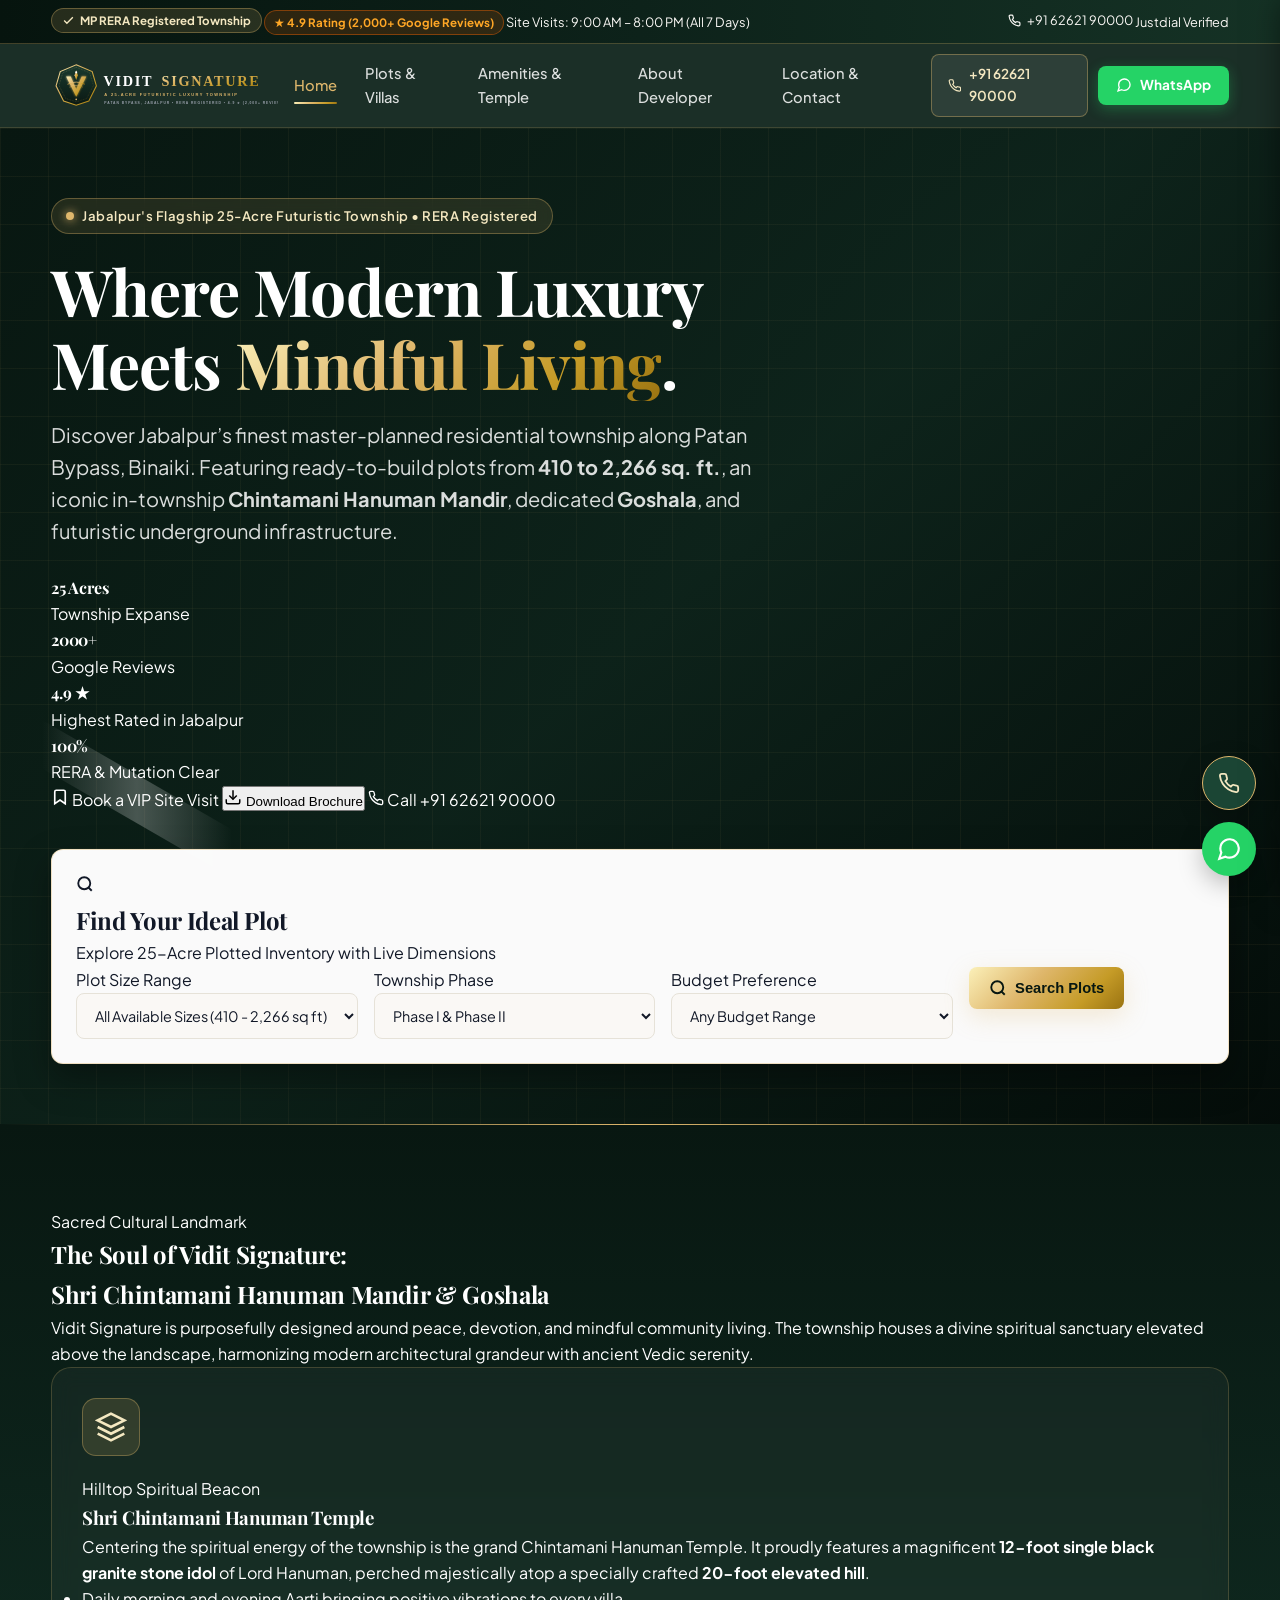
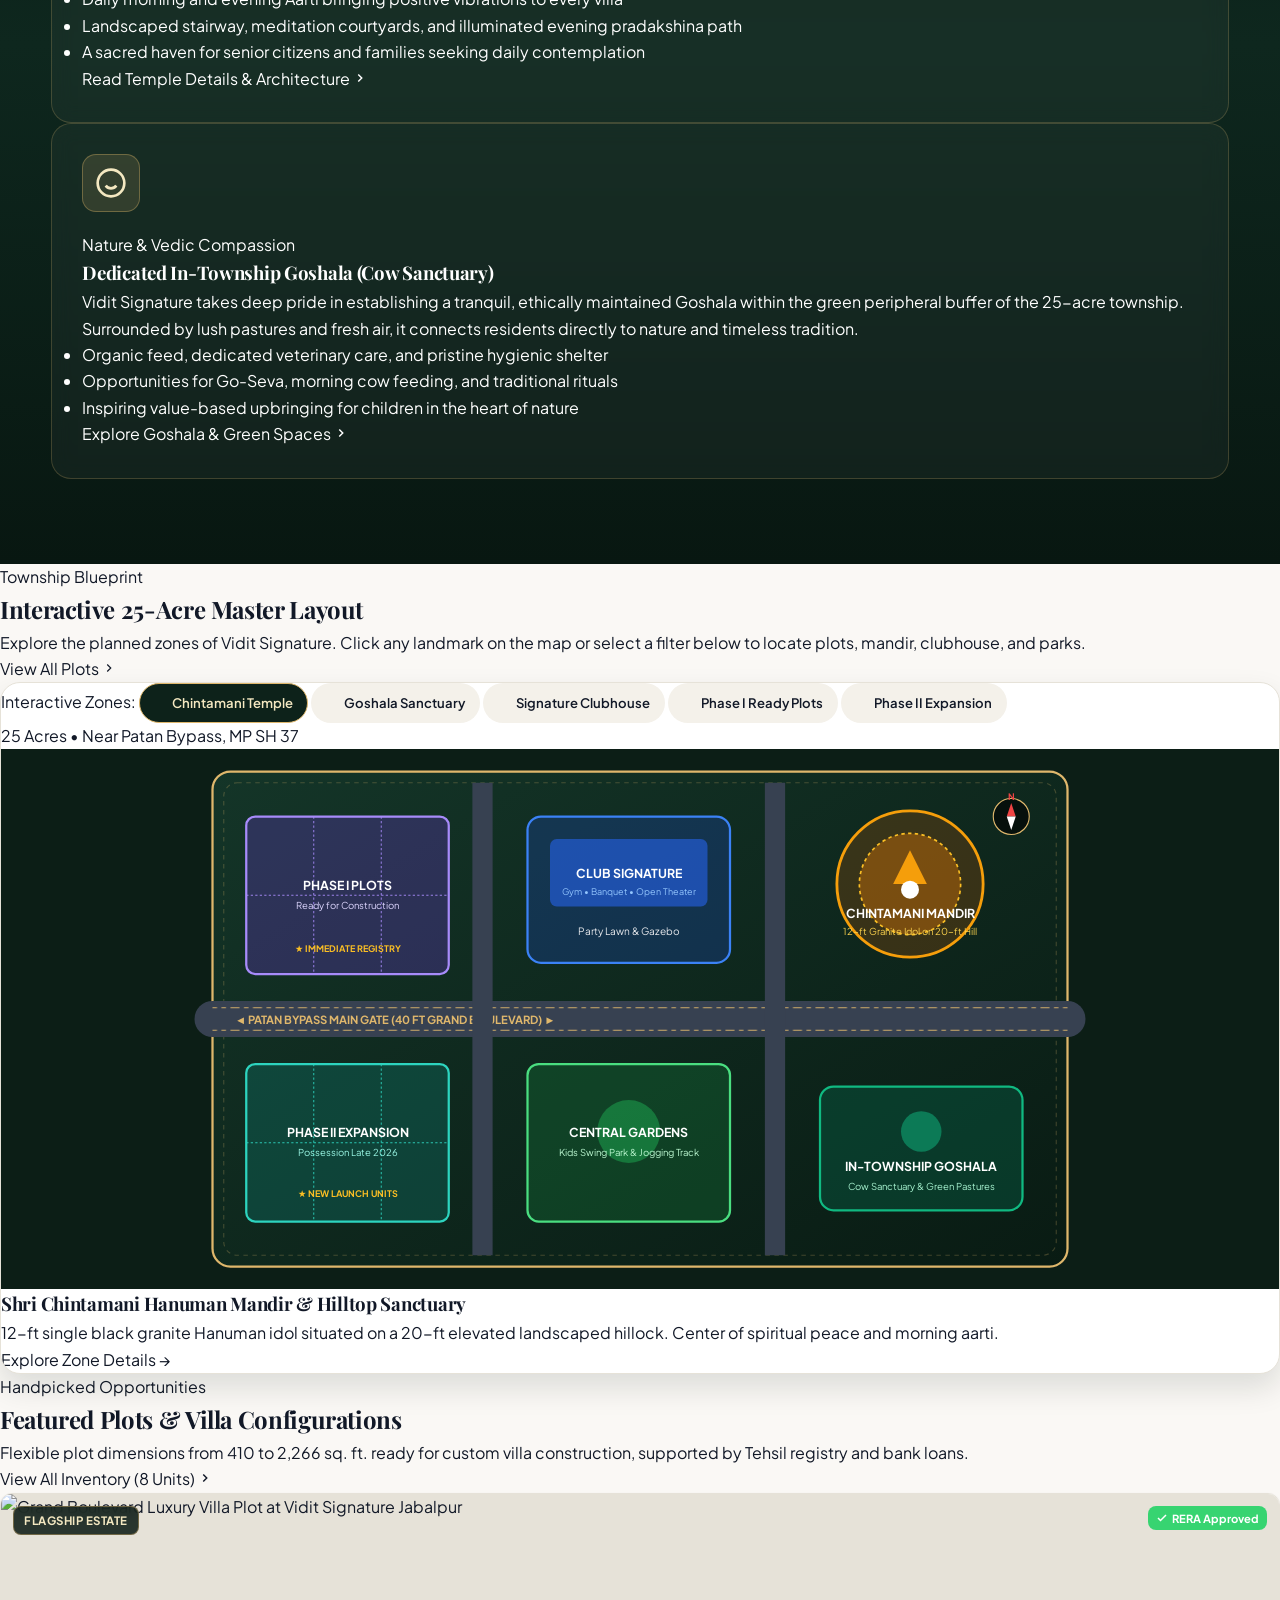
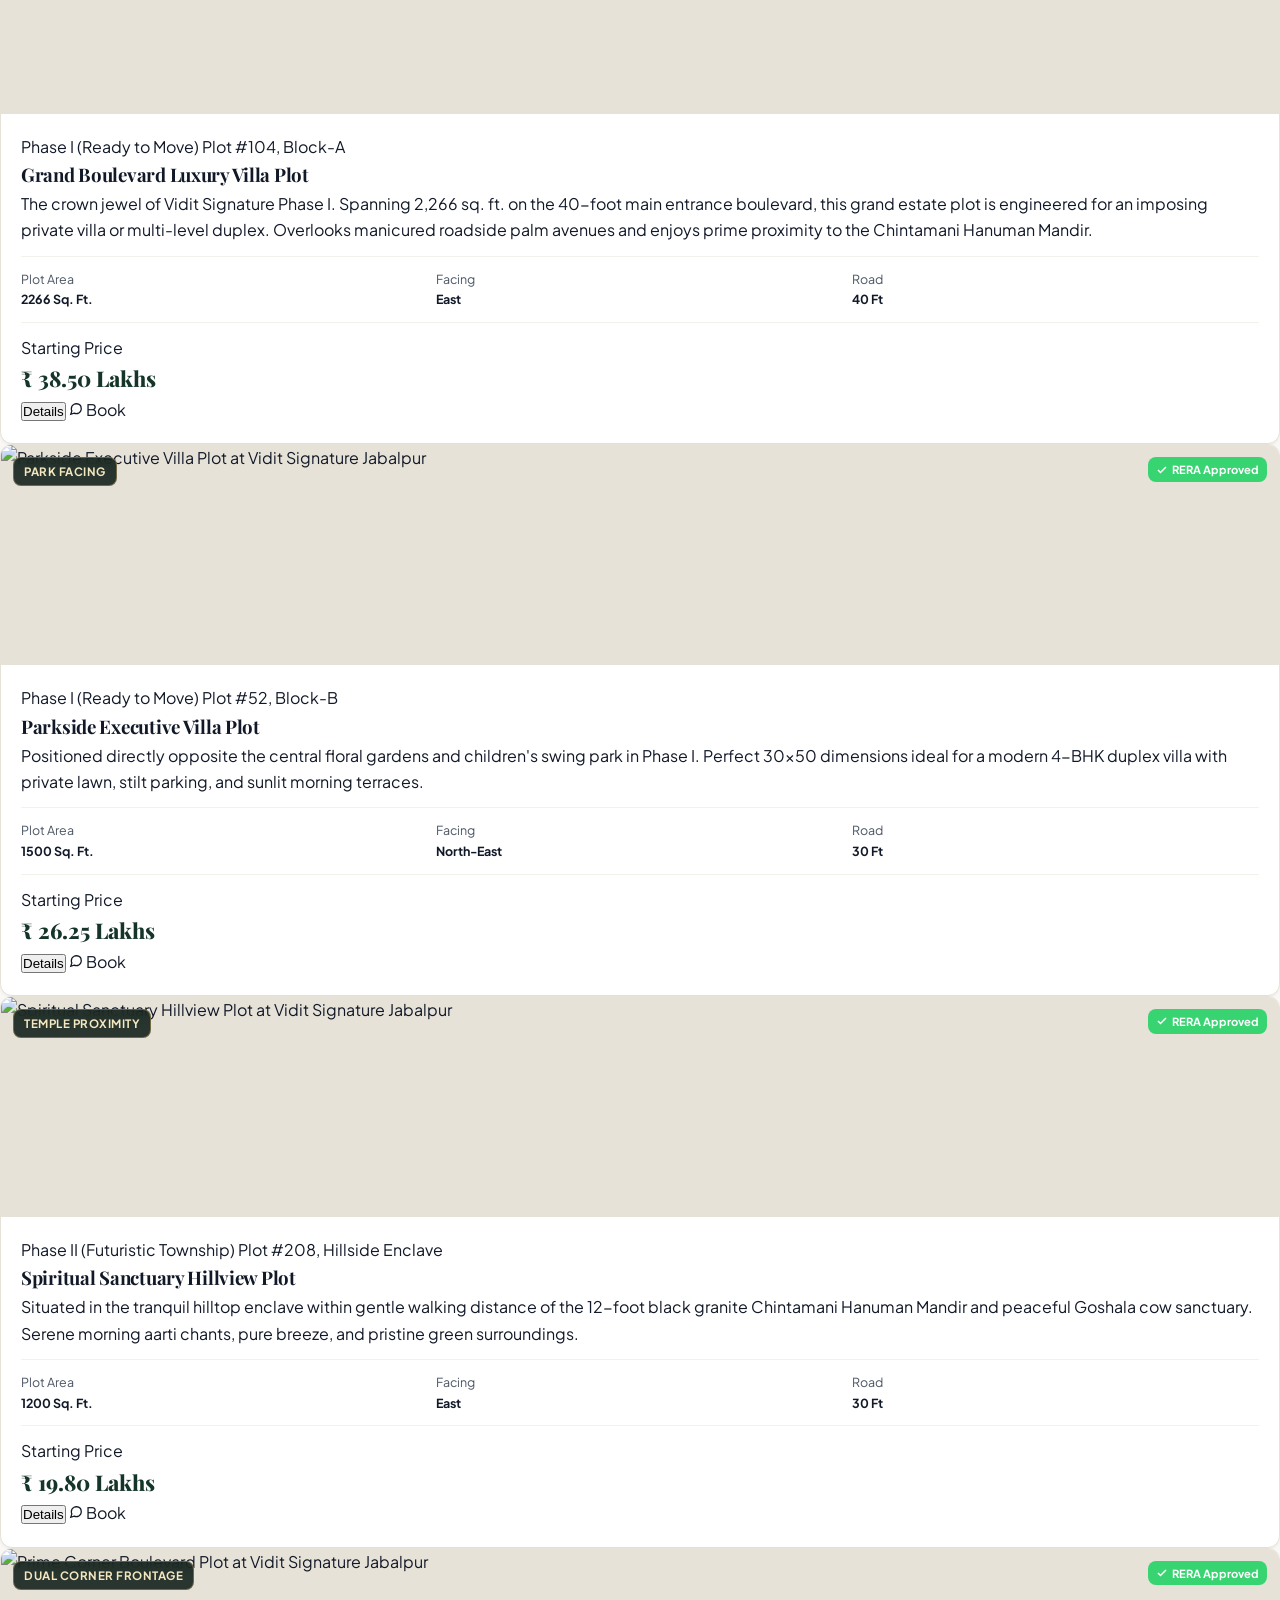
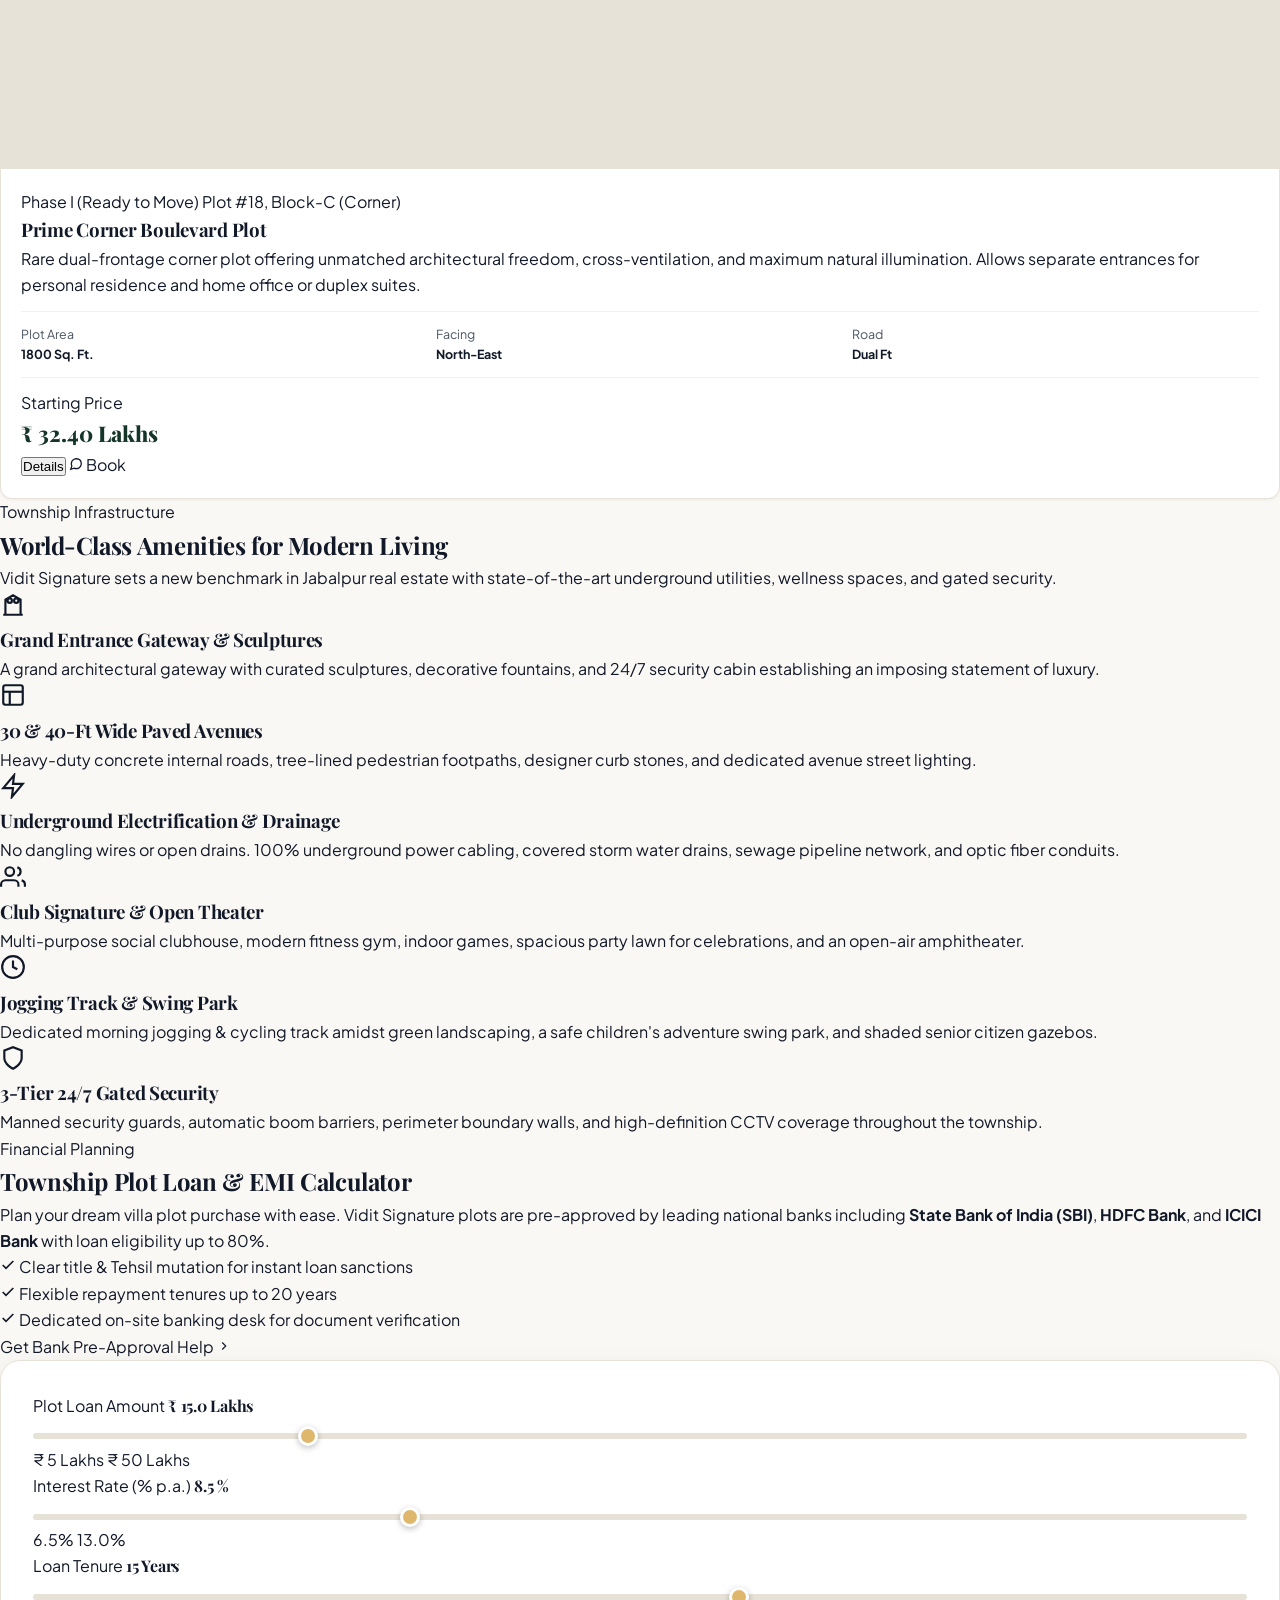
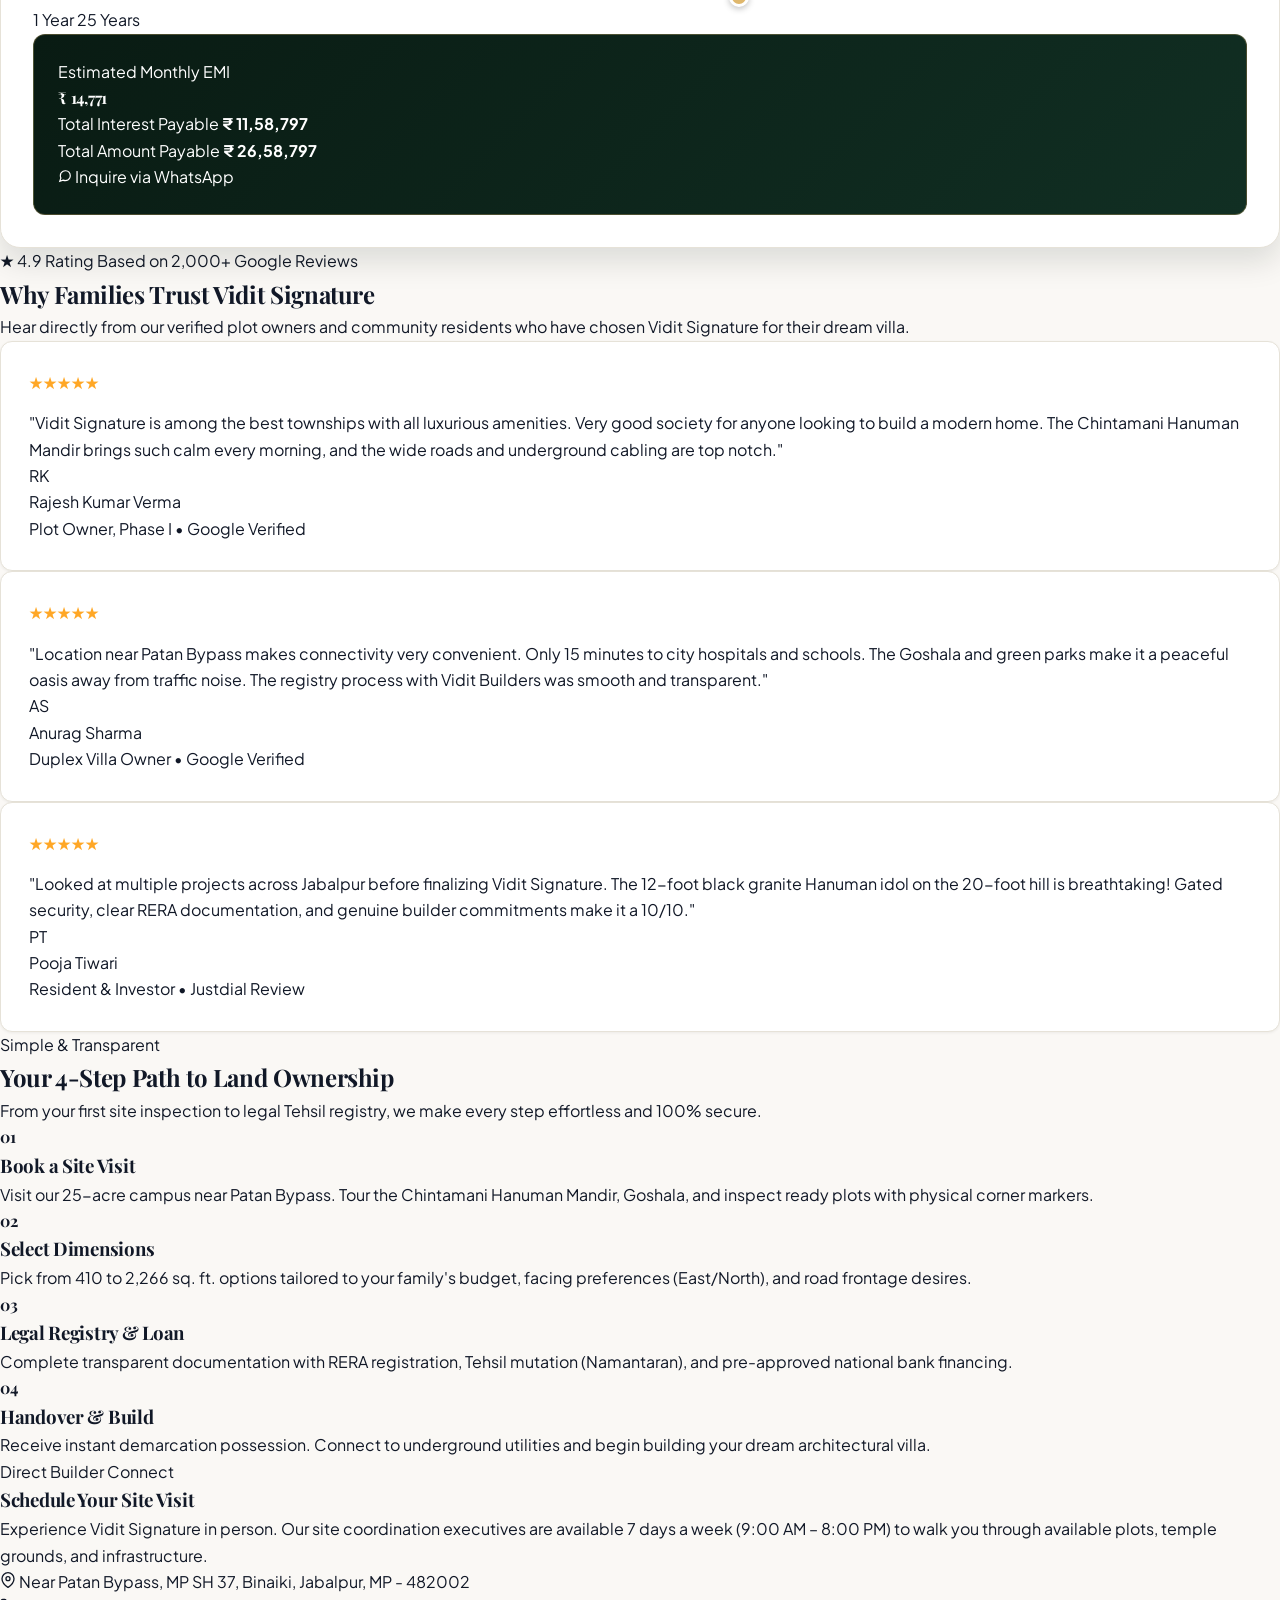
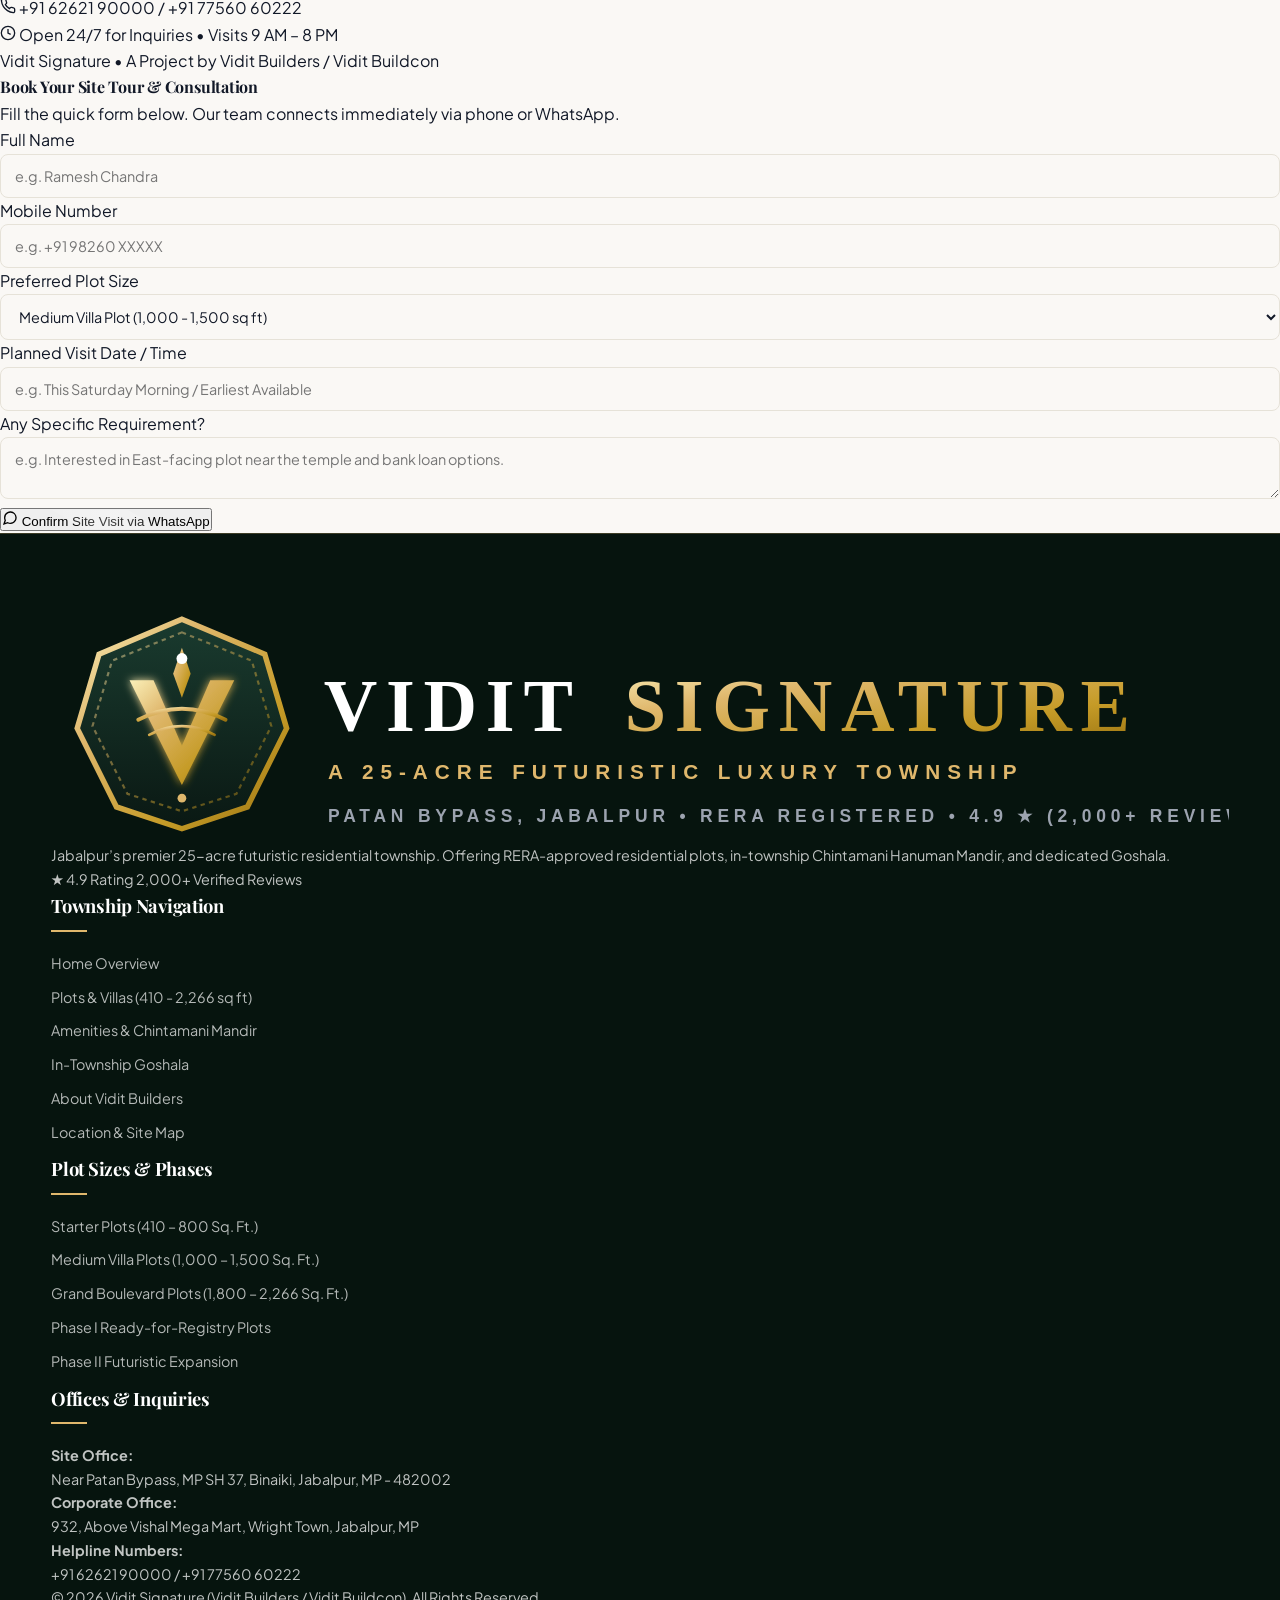
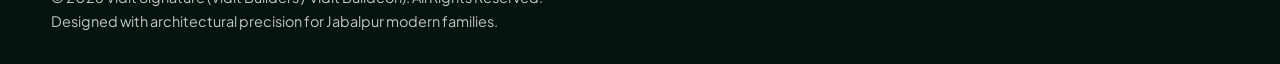
==== index.html @ 10d62411 "Initial commit: Vidit Signature 25-Acre Luxury Township website" ====
<!DOCTYPE html>
<html lang="en">
<head>
    <meta charset="UTF-8">
    <meta name="viewport" content="width=device-width, initial-scale=1.0">
    <title>Vidit Signature | 25-Acre Luxury Futuristic Township | Jabalpur</title>
    <meta name="description" content="Vidit Signature by Vidit Builders — Jabalpur's premier 25-acre futuristic residential township near Patan Bypass, Binaiki. Residential plots from 410 to 2,266 sq ft, Chintamani Hanuman Mandir, Goshala, and luxury clubhouse.">
    <meta name="keywords" content="Vidit Signature Jabalpur, Vidit Builders, Patan Bypass plots Jabalpur, Binaiki township, residential plots Jabalpur, luxury township Jabalpur, Chintamani Hanuman temple Jabalpur, RERA approved plots Jabalpur">
    
    <!-- OpenGraph / Social Meta -->
    <meta property="og:title" content="Vidit Signature | 25-Acre Luxury Township in Jabalpur">
    <meta property="og:description" content="Where Modern Luxury Meets Mindful Living. Residential plots from 410 to 2,266 sq. ft. near Patan Bypass. 4.9★ Google Rating.">
    <meta property="og:type" content="website">
    <meta property="og:image" content="assets/logo.svg">
    
    <!-- Favicon -->
    <link rel="icon" type="image/svg+xml" href="assets/favicon.svg">

    <!-- Schema.org JSON-LD -->
    <script type="application/ld+json">
    {
      "@context": "https://schema.org",
      "@type": ["RealEstateAgent", "LocalBusiness"],
      "name": "Vidit Signature",
      "image": "assets/logo.svg",
      "telephone": ["+916262190000", "+917756060222"],
      "url": "https://viditbuilders.com",
      "address": {
        "@type": "PostalAddress",
        "streetAddress": "Near Patan Bypass, MP SH 37, Binaiki",
        "addressLocality": "Jabalpur",
        "postalCode": "482002",
        "addressRegion": "Madhya Pradesh",
        "addressCountry": "IN"
      },
      "openingHoursSpecification": {
        "@type": "OpeningHoursSpecification",
        "dayOfWeek": ["Monday", "Tuesday", "Wednesday", "Thursday", "Friday", "Saturday", "Sunday"],
        "opens": "09:00",
        "closes": "20:00"
      },
      "aggregateRating": {
        "@type": "AggregateRating",
        "ratingValue": "4.9",
        "reviewCount": "2000"
      },
      "sameAs": [
        "https://www.justdial.com/Jabalpur/Vidit-Signature-Binaiki/9999PX761-X761-230129063500-M1N6_BZDET"
      ]
    }
    </script>

    <!-- Google Fonts -->
    <link rel="preconnect" href="https://fonts.googleapis.com">
    <link rel="preconnect" href="https://fonts.gstatic.com" crossorigin>
    <link href="https://fonts.googleapis.com/css2?family=Playfair+Display:ital,wght@0,500;0,600;0,700;0,800;1,600&family=Plus+Jakarta+Sans:wght@300;400;500;600;700;800&display=swap" rel="stylesheet">

    <!-- Tailwind CSS CDN -->
    <script src="https://cdn.tailwindcss.com"></script>
    <script>
      tailwind.config = {
        theme: {
          extend: {
            colors: {
              emerald: { DEFAULT: '#143528', dark: '#081711', surface: '#1B4534', light: '#2A634D' },
              brass: { DEFAULT: '#DFB76C', light: '#F4E8C1', dark: '#A9801A' },
              navy: { DEFAULT: '#071520', surface: '#0E2233' },
              whatsapp: '#25D366'
            },
            fontFamily: {
              display: ['"Playfair Display"', 'Georgia', 'serif'],
              body: ['"Plus Jakarta Sans"', 'sans-serif'],
            }
          }
        }
      }
    </script>

    <!-- Custom Master CSS -->
    <link rel="stylesheet" href="css/vidit-style.css">
</head>
<body>

    <!-- === TOP ANNOUNCEMENT & CONTACT BAR === -->
    <aside class="top-contact-bar" aria-label="Quick contact and certifications">
        <div class="container-inner">
            <div class="flex items-center gap-3 flex-wrap">
                <span class="badge-rera">
                    <svg width="13" height="13" viewBox="0 0 24 24" fill="none" stroke="currentColor" stroke-width="2.5"><polyline points="20 6 9 17 4 12"></polyline></svg>
                    MP RERA Registered Township
                </span>
                <span class="badge-rating">
                    ★ 4.9 Rating (2,000+ Google Reviews)
                </span>
                <span class="hidden md:inline-block text-xs text-white/70">
                    Site Visits: 9:00 AM – 8:00 PM (All 7 Days)
                </span>
            </div>

            <div class="flex items-center gap-4 text-xs">
                <a href="tel:+916262190000" class="hover:text-brass-light transition font-semibold">
                    <svg width="13" height="13" viewBox="0 0 24 24" fill="none" stroke="currentColor" stroke-width="2.2"><path d="M22 16.92v3a2 2 0 0 1-2.18 2 19.79 19.79 0 0 1-8.63-3.07 19.5 19.5 0 0 1-6-6 19.79 19.79 0 0 1-3.07-8.67A2 2 0 0 1 4.11 2h3a2 2 0 0 1 2 1.72 12.84 12.84 0 0 0 .7 2.81 2 2 0 0 1-.45 2.11L8.09 9.91a16 16 0 0 0 6 6l1.27-1.27a2 2 0 0 1 2.11-.45 12.84 12.84 0 0 0 2.81.7A2 2 0 0 1 22 16.92z"></path></svg>
                    <span>+91 62621 90000</span>
                </a>
                <a href="https://www.justdial.com/Jabalpur/Vidit-Signature-Binaiki/9999PX761-X761-230129063500-M1N6_BZDET" target="_blank" rel="noopener noreferrer" class="hidden sm:inline-flex items-center gap-1.5 px-2 py-0.5 rounded bg-orange-600/30 text-orange-300 font-bold border border-orange-500/30">
                    <span>Justdial Verified</span>
                </a>
            </div>
        </div>
    </aside>

    <!-- === MAIN SITE HEADER === -->
    <header class="site-header">
        <div class="header-inner">
            <!-- Brand Logo -->
            <a href="index.html" class="site-logo" aria-label="Vidit Signature Homepage">
                <img src="assets/logo.svg" alt="Vidit Signature 25-Acre Luxury Township Jabalpur" class="logo-img">
            </a>

            <!-- Desktop Navigation -->
            <nav class="main-nav" aria-label="Main Navigation">
                <a href="index.html" class="nav-link active">Home</a>
                <a href="plots.html" class="nav-link">Plots &amp; Villas</a>
                <a href="amenities.html" class="nav-link">Amenities &amp; Temple</a>
                <a href="about.html" class="nav-link">About Developer</a>
                <a href="contact.html" class="nav-link">Location &amp; Contact</a>
            </nav>

            <!-- Header Action Buttons -->
            <div class="header-actions">
                <a href="tel:+916262190000" class="btn-header-call">
                    <svg width="15" height="15" viewBox="0 0 24 24" fill="none" stroke="currentColor" stroke-width="2"><path d="M22 16.92v3a2 2 0 0 1-2.18 2 19.79 19.79 0 0 1-8.63-3.07 19.5 19.5 0 0 1-6-6 19.79 19.79 0 0 1-3.07-8.67A2 2 0 0 1 4.11 2h3a2 2 0 0 1 2 1.72 12.84 12.84 0 0 0 .7 2.81 2 2 0 0 1-.45 2.11L8.09 9.91a16 16 0 0 0 6 6l1.27-1.27a2 2 0 0 1 2.11-.45 12.84 12.84 0 0 0 2.81.7A2 2 0 0 1 22 16.92z"></path></svg>
                    <span>+91 62621 90000</span>
                </a>
                <a href="https://wa.me/916262190000?text=Hello%20Vidit%20Signature%20Team,%20I%20would%20like%20to%20schedule%20a%20site%20visit%20and%20get%20plot%20details." target="_blank" rel="noopener noreferrer" class="btn-header-wa">
                    <svg width="16" height="16" viewBox="0 0 24 24" fill="none" stroke="currentColor" stroke-width="2"><path d="M21 11.5a8.38 8.38 0 0 1-.9 3.8 8.5 8.5 0 0 1-7.6 4.7 8.38 8.38 0 0 1-3.8-.9L3 21l1.9-5.7a8.38 8.38 0 0 1-.9-3.8 8.5 8.5 0 0 1 4.7-7.6 8.38 8.38 0 0 1 3.8-.9h.5a8.48 8.48 0 0 1 8 8v.5z"></path></svg>
                    <span>WhatsApp</span>
                </a>
                
                <!-- Mobile Menu Button -->
                <button class="mobile-menu-btn" id="mobile-menu-btn" aria-label="Open mobile navigation menu">
                    <svg width="24" height="24" viewBox="0 0 24 24" fill="none" stroke="currentColor" stroke-width="2.2" stroke-linecap="round"><line x1="4" y1="6" x2="20" y2="6"></line><line x1="4" y1="12" x2="20" y2="12"></line><line x1="4" y1="18" x2="20" y2="18"></line></svg>
                </button>
            </div>
        </div>
    </header>

    <!-- === MOBILE NAVIGATION DRAWER & BACKDROP === -->
    <div class="drawer-backdrop" id="drawer-backdrop"></div>
    <div class="mobile-drawer" id="mobile-drawer" aria-hidden="true">
        <div class="drawer-header">
            <img src="assets/logo.svg" alt="Vidit Signature" class="h-10 w-auto">
            <button class="drawer-close" id="drawer-close" aria-label="Close menu">
                <svg width="24" height="24" viewBox="0 0 24 24" fill="none" stroke="currentColor" stroke-width="2.2"><line x1="18" y1="6" x2="6" y2="18"></line><line x1="6" y1="6" x2="18" y2="18"></line></svg>
            </button>
        </div>

        <nav class="drawer-nav">
            <a href="index.html" class="drawer-link active">
                <span>Home</span>
                <svg width="16" height="16" viewBox="0 0 24 24" fill="none" stroke="currentColor" stroke-width="2"><polyline points="9 18 15 12 9 6"></polyline></svg>
            </a>
            <a href="plots.html" class="drawer-link">
                <span>Plots &amp; Villas (410 - 2,266 sq ft)</span>
                <svg width="16" height="16" viewBox="0 0 24 24" fill="none" stroke="currentColor" stroke-width="2"><polyline points="9 18 15 12 9 6"></polyline></svg>
            </a>
            <a href="amenities.html" class="drawer-link">
                <span>Amenities &amp; Temple</span>
                <svg width="16" height="16" viewBox="0 0 24 24" fill="none" stroke="currentColor" stroke-width="2"><polyline points="9 18 15 12 9 6"></polyline></svg>
            </a>
            <a href="about.html" class="drawer-link">
                <span>About Vidit Builders</span>
                <svg width="16" height="16" viewBox="0 0 24 24" fill="none" stroke="currentColor" stroke-width="2"><polyline points="9 18 15 12 9 6"></polyline></svg>
            </a>
            <a href="contact.html" class="drawer-link">
                <span>Location &amp; Site Visits</span>
                <svg width="16" height="16" viewBox="0 0 24 24" fill="none" stroke="currentColor" stroke-width="2"><polyline points="9 18 15 12 9 6"></polyline></svg>
            </a>
        </nav>

        <div class="drawer-footer">
            <div class="text-xs text-white/70 mb-3">
                <p class="font-bold text-white mb-0.5">Vidit Signature Site Office</p>
                <p>Near Patan Bypass, MP SH 37, Binaiki, Jabalpur - 482002</p>
            </div>
            <div class="grid grid-cols-2 gap-2 mb-3">
                <a href="tel:+916262190000" class="flex items-center justify-center gap-1.5 py-2.5 bg-white/10 text-brass-light border border-brass/40 rounded-lg text-xs font-bold">
                    <svg width="14" height="14" viewBox="0 0 24 24" fill="none" stroke="currentColor" stroke-width="2"><path d="M22 16.92v3a2 2 0 0 1-2.18 2 19.79 19.79 0 0 1-8.63-3.07 19.5 19.5 0 0 1-6-6 19.79 19.79 0 0 1-3.07-8.67A2 2 0 0 1 4.11 2h3a2 2 0 0 1 2 1.72 12.84 12.84 0 0 0 .7 2.81 2 2 0 0 1-.45 2.11L8.09 9.91a16 16 0 0 0 6 6l1.27-1.27a2 2 0 0 1 2.11-.45 12.84 12.84 0 0 0 2.81.7A2 2 0 0 1 22 16.92z"></path></svg>
                    Call Now
                </a>
                <a href="https://wa.me/916262190000" target="_blank" rel="noopener noreferrer" class="flex items-center justify-center gap-1.5 py-2.5 bg-whatsapp text-white rounded-lg text-xs font-bold shadow-md">
                    <svg width="14" height="14" viewBox="0 0 24 24" fill="none" stroke="currentColor" stroke-width="2"><path d="M21 11.5a8.38 8.38 0 0 1-.9 3.8 8.5 8.5 0 0 1-7.6 4.7 8.38 8.38 0 0 1-3.8-.9L3 21l1.9-5.7a8.38 8.38 0 0 1-.9-3.8 8.5 8.5 0 0 1 4.7-7.6 8.38 8.38 0 0 1 3.8-.9h.5a8.48 8.48 0 0 1 8 8v.5z"></path></svg>
                    WhatsApp
                </a>
            </div>
            <a href="https://www.justdial.com/Jabalpur/Vidit-Signature-Binaiki/9999PX761-X761-230129063500-M1N6_BZDET" target="_blank" rel="noopener noreferrer" class="block text-center py-2 bg-[#FF6600] text-white rounded text-xs font-bold">
                View Justdial Verified Profile (4.9 ★)
            </a>
        </div>
    </div>

    <!-- === HERO SECTION === -->
    <section class="hero-wrapper">
        <div class="hero-bg-overlay"></div>
        <div class="hero-grid-pattern"></div>
        
        <div class="hero-content">
            <div class="max-w-4xl">
                <!-- Trust Pill Badge -->
                <div class="badge-trust">
                    <span class="dot"></span>
                    <span>Jabalpur's Flagship 25-Acre Futuristic Township • RERA Registered</span>
                </div>

                <!-- Main Headline -->
                <h1 class="hero-title">
                    Where Modern Luxury<br>
                    Meets <span class="highlight">Mindful Living</span>.
                </h1>

                <!-- Sub-headline -->
                <p class="hero-subtitle">
                    Discover Jabalpur’s finest master-planned residential township along Patan Bypass, Binaiki. Featuring ready-to-build plots from <strong>410 to 2,266 sq. ft.</strong>, an iconic in-township <strong>Chintamani Hanuman Mandir</strong>, dedicated <strong>Goshala</strong>, and futuristic underground infrastructure.
                </p>

                <!-- Quick Stats Row with Animated Counters -->
                <div class="grid grid-cols-2 sm:grid-cols-4 gap-4 py-4 mb-6 border-y border-white/15 max-w-3xl">
                    <div>
                        <div class="text-2xl sm:text-3xl font-display font-bold text-brass-light stat-counter" data-target="25" data-suffix=" Acres">25 Acres</div>
                        <div class="text-xs text-white/70 uppercase tracking-wider mt-0.5">Township Expanse</div>
                    </div>
                    <div>
                        <div class="text-2xl sm:text-3xl font-display font-bold text-brass-light stat-counter" data-target="2000" data-suffix="+">2,000+</div>
                        <div class="text-xs text-white/70 uppercase tracking-wider mt-0.5">Google Reviews</div>
                    </div>
                    <div>
                        <div class="text-2xl sm:text-3xl font-display font-bold text-brass-light">4.9 ★</div>
                        <div class="text-xs text-white/70 uppercase tracking-wider mt-0.5">Highest Rated in Jabalpur</div>
                    </div>
                    <div>
                        <div class="text-2xl sm:text-3xl font-display font-bold text-brass-light">100%</div>
                        <div class="text-xs text-white/70 uppercase tracking-wider mt-0.5">RERA &amp; Mutation Clear</div>
                    </div>
                </div>

                <!-- CTA Button Row -->
                <div class="flex flex-wrap gap-4 items-center">
                    <a href="#book-site-visit" class="inline-flex items-center gap-2 px-7 py-3.5 bg-gradient-to-r from-brass via-brass-light to-brass text-emerald-dark font-bold rounded-lg shadow-lg hover:shadow-brass/40 hover:-translate-y-0.5 transition text-sm btn-shimmer">
                        <svg width="18" height="18" viewBox="0 0 24 24" fill="none" stroke="currentColor" stroke-width="2.2"><path d="M19 21l-7-5-7 5V5a2 2 0 0 1 2-2h10a2 2 0 0 1 2 2z"></path></svg>
                        Book a VIP Site Visit
                    </a>
                    <button type="button" class="btn-download-brochure inline-flex items-center gap-2 px-6 py-3.5 bg-white/10 hover:bg-white/20 text-white font-semibold rounded-lg border border-white/20 backdrop-blur-sm transition text-sm">
                        <svg width="18" height="18" viewBox="0 0 24 24" fill="none" stroke="currentColor" stroke-width="2"><path d="M21 15v4a2 2 0 0 1-2 2H5a2 2 0 0 1-2-2v-4"></path><polyline points="7 10 12 15 17 10"></polyline><line x1="12" y1="15" x2="12" y2="3"></line></svg>
                        Download Brochure
                    </button>
                    <a href="tel:+916262190000" class="inline-flex items-center gap-2 text-brass-light hover:text-white font-semibold text-sm transition">
                        <svg width="16" height="16" viewBox="0 0 24 24" fill="none" stroke="currentColor" stroke-width="2"><path d="M22 16.92v3a2 2 0 0 1-2.18 2 19.79 19.79 0 0 1-8.63-3.07 19.5 19.5 0 0 1-6-6 19.79 19.79 0 0 1-3.07-8.67A2 2 0 0 1 4.11 2h3a2 2 0 0 1 2 1.72 12.84 12.84 0 0 0 .7 2.81 2 2 0 0 1-.45 2.11L8.09 9.91a16 16 0 0 0 6 6l1.27-1.27a2 2 0 0 1 2.11-.45 12.84 12.84 0 0 0 2.81.7A2 2 0 0 1 22 16.92z"></path></svg>
                        Call +91 62621 90000
                    </a>
                </div>
            </div>

            <!-- Quick Plot Search Card in Hero -->
            <div class="search-card-container">
                <div class="search-header-bar mb-4 pb-3 border-b border-gray-200 flex items-center justify-between">
                    <div class="flex items-center gap-2.5">
                        <div class="w-8 h-8 rounded-lg bg-emerald/10 text-emerald flex items-center justify-center">
                            <svg class="text-brass-dark" width="18" height="18" viewBox="0 0 24 24" fill="none" stroke="currentColor" stroke-width="2.5"><circle cx="11" cy="11" r="8"></circle><line x1="21" y1="21" x2="16.65" y2="16.65"></line></svg>
                        </div>
                        <h2 class="text-lg font-bold font-display text-emerald-dark tracking-tight">Find Your Ideal Plot</h2>
                    </div>
                    <span class="text-xs text-gray-500 hidden sm:inline font-medium">Explore 25-Acre Plotted Inventory with Live Dimensions</span>
                </div>

                <form id="hero-quick-search" class="search-form-grid">
                    <div>
                        <label class="block text-xs font-bold text-gray-600 uppercase tracking-wider mb-1">Plot Size Range</label>
                        <select id="search-plot-size" class="form-select">
                            <option value="all">All Available Sizes (410 - 2,266 sq ft)</option>
                            <option value="compact">Compact / Starter (410 - 800 sq ft)</option>
                            <option value="medium">Medium Villa (800 - 1,500 sq ft)</option>
                            <option value="grand">Grand Luxury Estate (1,500 - 2,266 sq ft)</option>
                        </select>
                    </div>

                    <div>
                        <label class="block text-xs font-bold text-gray-600 uppercase tracking-wider mb-1">Township Phase</label>
                        <select id="search-plot-phase" class="form-select">
                            <option value="all">Phase I &amp; Phase II</option>
                            <option value="phase-1">Phase I (Ready for Registry &amp; Construction)</option>
                            <option value="phase-2">Phase II (Futuristic Expansion / Dec 2026)</option>
                        </select>
                    </div>

                    <div>
                        <label class="block text-xs font-bold text-gray-600 uppercase tracking-wider mb-1">Budget Preference</label>
                        <select id="search-plot-budget" class="form-select">
                            <option value="all">Any Budget Range</option>
                            <option value="under15">Under ₹ 15 Lakhs (Compact Plots)</option>
                            <option value="15-25">₹ 15 - 25 Lakhs (Medium Villa Plots)</option>
                            <option value="25plus">₹ 25 - 40 Lakhs (Grand Boulevard &amp; Corner)</option>
                        </select>
                    </div>

                    <div class="sm:self-end">
                        <button type="submit" class="btn-search-submit w-full">
                            <svg width="18" height="18" viewBox="0 0 24 24" fill="none" stroke="currentColor" stroke-width="2.5"><circle cx="11" cy="11" r="8"></circle><line x1="21" y1="21" x2="16.65" y2="16.65"></line></svg>
                            <span>Search Plots</span>
                        </button>
                    </div>
                </form>
            </div>
        </div>
    </section>

    <!-- === SPIRITUAL & MINDFUL LIVING SANCTUARY SECTION === -->
    <section class="sanctuary-section">
        <div class="max-w-7xl mx-auto">
            <div class="text-center max-w-3xl mx-auto mb-14">
                <span class="inline-block px-3 py-1 bg-brass/15 border border-brass/35 text-brass-light rounded-full text-xs font-bold uppercase tracking-wider mb-3">Sacred Cultural Landmark</span>
                <h2 class="text-3xl sm:text-4xl font-display font-bold text-white mb-4">
                    The Soul of Vidit Signature:<br>
                    <span class="text-brass italic">Shri Chintamani Hanuman Mandir &amp; Goshala</span>
                </h2>
                <p class="text-white/80 text-sm sm:text-base leading-relaxed">
                    Vidit Signature is purposefully designed around peace, devotion, and mindful community living. The township houses a divine spiritual sanctuary elevated above the landscape, harmonizing modern architectural grandeur with ancient Vedic serenity.
                </p>
            </div>

            <div class="grid lg:grid-cols-2 gap-8 items-stretch">
                <!-- Temple Feature Card -->
                <div class="sanctuary-card reveal-left">
                    <div class="icon-temple-box">
                        <svg width="32" height="32" viewBox="0 0 24 24" fill="none" stroke="currentColor" stroke-width="2"><path d="M12 2L2 7l10 5 10-5-10-5z"></path><path d="M2 17l10 5 10-5"></path><path d="M2 12l10 5 10-5"></path></svg>
                    </div>
                    <span class="text-xs font-bold uppercase tracking-wider text-brass-light block mb-1">Hilltop Spiritual Beacon</span>
                    <h3 class="text-2xl font-bold font-display text-white mb-3">
                        Shri Chintamani Hanuman Temple
                    </h3>
                    <p class="text-white/80 text-sm leading-relaxed mb-5">
                        Centering the spiritual energy of the township is the grand Chintamani Hanuman Temple. It proudly features a magnificent <strong>12-foot single black granite stone idol</strong> of Lord Hanuman, perched majestically atop a specially crafted <strong>20-foot elevated hill</strong>.
                    </p>
                    <ul class="space-y-3 mb-6 text-xs text-white/85">
                        <li class="flex items-center gap-2.5">
                            <span class="w-1.5 h-1.5 rounded-full bg-brass"></span>
                            <span>Daily morning and evening Aarti bringing positive vibrations to every villa</span>
                        </li>
                        <li class="flex items-center gap-2.5">
                            <span class="w-1.5 h-1.5 rounded-full bg-brass"></span>
                            <span>Landscaped stairway, meditation courtyards, and illuminated evening pradakshina path</span>
                        </li>
                        <li class="flex items-center gap-2.5">
                            <span class="w-1.5 h-1.5 rounded-full bg-brass"></span>
                            <span>A sacred haven for senior citizens and families seeking daily contemplation</span>
                        </li>
                    </ul>
                    <a href="amenities.html#temple-section" class="inline-flex items-center gap-2 text-brass text-xs font-bold hover:text-white transition">
                        <span>Read Temple Details &amp; Architecture</span>
                        <svg width="14" height="14" viewBox="0 0 24 24" fill="none" stroke="currentColor" stroke-width="2.5"><polyline points="9 18 15 12 9 6"></polyline></svg>
                    </a>
                </div>

                <!-- Goshala Feature Card -->
                <div class="sanctuary-card reveal-right">
                    <div class="icon-temple-box">
                        <svg width="32" height="32" viewBox="0 0 24 24" fill="none" stroke="currentColor" stroke-width="2"><circle cx="12" cy="12" r="10"></circle><path d="M8 14s1.5 2 4 2 4-2 4-2"></path><line x1="9" y1="9" x2="9.01" y2="9"></line><line x1="15" y1="9" x2="15.01" y2="9"></line></svg>
                    </div>
                    <span class="text-xs font-bold uppercase tracking-wider text-brass-light block mb-1">Nature &amp; Vedic Compassion</span>
                    <h3 class="text-2xl font-bold font-display text-white mb-3">
                        Dedicated In-Township Goshala (Cow Sanctuary)
                    </h3>
                    <p class="text-white/80 text-sm leading-relaxed mb-5">
                        Vidit Signature takes deep pride in establishing a tranquil, ethically maintained Goshala within the green peripheral buffer of the 25-acre township. Surrounded by lush pastures and fresh air, it connects residents directly to nature and timeless tradition.
                    </p>
                    <ul class="space-y-3 mb-6 text-xs text-white/85">
                        <li class="flex items-center gap-2.5">
                            <span class="w-1.5 h-1.5 rounded-full bg-brass"></span>
                            <span>Organic feed, dedicated veterinary care, and pristine hygienic shelter</span>
                        </li>
                        <li class="flex items-center gap-2.5">
                            <span class="w-1.5 h-1.5 rounded-full bg-brass"></span>
                            <span>Opportunities for Go-Seva, morning cow feeding, and traditional rituals</span>
                        </li>
                        <li class="flex items-center gap-2.5">
                            <span class="w-1.5 h-1.5 rounded-full bg-brass"></span>
                            <span>Inspiring value-based upbringing for children in the heart of nature</span>
                        </li>
                    </ul>
                    <a href="amenities.html#goshala-section" class="inline-flex items-center gap-2 text-brass text-xs font-bold hover:text-white transition">
                        <span>Explore Goshala &amp; Green Spaces</span>
                        <svg width="14" height="14" viewBox="0 0 24 24" fill="none" stroke="currentColor" stroke-width="2.5"><polyline points="9 18 15 12 9 6"></polyline></svg>
                    </a>
                </div>
            </div>
        </div>
    </section>

    <!-- === INTERACTIVE 25-ACRE MASTER PLAN EXPLORER === -->
    <section class="py-20 px-4 max-w-7xl mx-auto">
        <div class="flex flex-col md:flex-row md:items-end justify-between mb-10 gap-4">
            <div>
                <span class="text-xs font-bold text-emerald-light uppercase tracking-wider block mb-1">Township Blueprint</span>
                <h2 class="text-3xl sm:text-4xl font-display font-bold text-ink">
                    Interactive 25-Acre Master Layout
                </h2>
                <p class="text-sm text-ink-muted mt-2 max-w-xl">
                    Explore the planned zones of Vidit Signature. Click any landmark on the map or select a filter below to locate plots, mandir, clubhouse, and parks.
                </p>
            </div>
            <div class="flex items-center gap-2">
                <a href="plots.html" class="px-5 py-2.5 bg-emerald text-white rounded-lg text-xs font-bold hover:bg-emerald-light transition flex items-center gap-1.5">
                    <span>View All Plots</span>
                    <svg width="14" height="14" viewBox="0 0 24 24" fill="none" stroke="currentColor" stroke-width="2"><polyline points="9 18 15 12 9 6"></polyline></svg>
                </a>
            </div>
        </div>

        <div class="masterplan-container">
            <!-- Top Master Plan Toolbar / Legend -->
            <div class="p-4 bg-stone-100 border-b border-stone-200 flex flex-wrap items-center justify-between gap-3 text-xs">
                <div class="flex items-center gap-2 flex-wrap">
                    <span class="font-bold text-ink">Interactive Zones:</span>
                    <span class="plan-legend-chip active">
                        <span class="legend-dot bg-amber-500"></span> Chintamani Temple
                    </span>
                    <span class="plan-legend-chip">
                        <span class="legend-dot bg-emerald-600"></span> Goshala Sanctuary
                    </span>
                    <span class="plan-legend-chip">
                        <span class="legend-dot bg-blue-600"></span> Signature Clubhouse
                    </span>
                    <span class="plan-legend-chip">
                        <span class="legend-dot bg-purple-600"></span> Phase I Ready Plots
                    </span>
                    <span class="plan-legend-chip">
                        <span class="legend-dot bg-teal-600"></span> Phase II Expansion
                    </span>
                </div>
                <div class="text-gray-500 font-mono">25 Acres • Near Patan Bypass, MP SH 37</div>
            </div>

            <!-- Master Plan Interactive Graphic -->
            <div class="masterplan-viewport p-6">
                <svg class="masterplan-svg" viewBox="0 0 800 480" xmlns="http://www.w3.org/2000/svg">
                    <defs>
                        <linearGradient id="plotGridGrad" x1="0%" y1="0%" x2="100%" y2="100%">
                            <stop offset="0%" stop-color="#143528"/>
                            <stop offset="100%" stop-color="#091B13"/>
                        </linearGradient>
                        <pattern id="roadHatch" width="20" height="20" patternUnits="userSpaceOnUse">
                            <line x1="0" y1="10" x2="20" y2="10" stroke="#DFB76C" stroke-width="0.8" stroke-dasharray="4,4"/>
                        </pattern>
                    </defs>

                    <!-- Background Base Perimeter (25 Acres) -->
                    <rect x="20" y="20" width="760" height="440" rx="16" fill="url(#plotGridGrad)" stroke="#DFB76C" stroke-width="2"/>
                    <rect x="30" y="30" width="740" height="420" rx="12" fill="none" stroke="rgba(223, 183, 108, 0.25)" stroke-width="1" stroke-dasharray="4,4"/>

                    <!-- Main 40-Ft Grand Entrance Boulevard -->
                    <path d="M20,240 L780,240" stroke="#374151" stroke-width="32" stroke-linecap="round"/>
                    <path d="M20,240 L780,240" stroke="url(#roadHatch)" stroke-width="28"/>
                    <text x="40" y="244" fill="#DFB76C" font-size="10" font-weight="700" font-family="'Plus Jakarta Sans'">◄ PATAN BYPASS MAIN GATE (40 FT GRAND BOULEVARD) ►</text>

                    <!-- Cross Roads (30-Ft Internal Avenues) -->
                    <line x1="260" y1="30" x2="260" y2="450" stroke="#374151" stroke-width="18"/>
                    <line x1="520" y1="30" x2="520" y2="450" stroke="#374151" stroke-width="18"/>

                    <!-- ZONE 1: Shri Chintamani Hanuman Mandir (Top Right Hillock) -->
                    <g class="plan-zone plan-hotspot" data-title="Shri Chintamani Hanuman Mandir" data-desc="12-ft single black granite Hanuman idol situated on a 20-ft elevated landscaped hillock. Center of spiritual peace." data-link="amenities.html#temple-section">
                        <circle cx="640" cy="120" r="65" fill="#B45309" fill-opacity="0.25" stroke="#F59E0B" stroke-width="2.5"/>
                        <circle cx="640" cy="120" r="45" fill="#D97706" fill-opacity="0.4" stroke="#FBBF24" stroke-width="1.5" stroke-dasharray="3,3"/>
                        <polygon points="640,90 655,120 625,120" fill="#F59E0B"/>
                        <circle cx="640" cy="125" r="8" fill="#FFF"/>
                        <text x="640" y="150" fill="#FFF" font-size="11" font-weight="700" text-anchor="middle">CHINTAMANI MANDIR</text>
                        <text x="640" y="165" fill="#FCD34D" font-size="8.5" text-anchor="middle">12-ft Granite Idol on 20-ft Hill</text>
                    </g>

                    <!-- ZONE 2: Dedicated Goshala Sanctuary (Bottom Right) -->
                    <g class="plan-zone plan-hotspot" data-title="Dedicated Goshala (Cow Sanctuary)" data-desc="Peaceful in-township cow sanctuary surrounded by green pastures and herbal gardens." data-link="amenities.html#goshala-section">
                        <rect x="560" y="300" width="180" height="110" rx="12" fill="#047857" fill-opacity="0.3" stroke="#10B981" stroke-width="2"/>
                        <circle cx="650" cy="340" r="18" fill="#10B981" fill-opacity="0.5"/>
                        <text x="650" y="375" fill="#FFF" font-size="11" font-weight="700" text-anchor="middle">IN-TOWNSHIP GOSHALA</text>
                        <text x="650" y="392" fill="#A7F3D0" font-size="8.5" text-anchor="middle">Cow Sanctuary &amp; Green Pastures</text>
                    </g>

                    <!-- ZONE 3: Central Club Signature & Open-Air Theater (Center Top) -->
                    <g class="plan-zone plan-hotspot" data-title="Club Signature & Amphitheater" data-desc="Luxury clubhouse with gymnasium, community hall, landscaped party lawn, and open-air theater." data-link="amenities.html#clubhouse-section">
                        <rect x="300" y="60" width="180" height="130" rx="12" fill="#1D4ED8" fill-opacity="0.25" stroke="#3B82F6" stroke-width="2"/>
                        <rect x="320" y="80" width="140" height="60" rx="6" fill="#2563EB" fill-opacity="0.6"/>
                        <text x="390" y="115" fill="#FFF" font-size="11" font-weight="700" text-anchor="middle">CLUB SIGNATURE</text>
                        <text x="390" y="130" fill="#93C5FD" font-size="8" text-anchor="middle">Gym • Banquet • Open Theater</text>
                        <text x="390" y="165" fill="#E5E7EB" font-size="9" text-anchor="middle">Party Lawn &amp; Gazebo</text>
                    </g>

                    <!-- ZONE 4: Phase I Ready-to-Move Residential Plots (Top Left) -->
                    <g class="plan-zone plan-hotspot" data-title="Phase I Flagship Plotted Enclave" data-desc="Ready for immediate registry and villa construction. Plots from 410 sq. ft. to 2,266 sq. ft. with full underground drainage." data-link="plots.html?phase=phase-1">
                        <rect x="50" y="60" width="180" height="140" rx="8" fill="#7C3AED" fill-opacity="0.25" stroke="#A78BFA" stroke-width="2"/>
                        <!-- Sub plots grid -->
                        <line x1="110" y1="60" x2="110" y2="200" stroke="#A78BFA" stroke-width="0.8" stroke-dasharray="2,2"/>
                        <line x1="170" y1="60" x2="170" y2="200" stroke="#A78BFA" stroke-width="0.8" stroke-dasharray="2,2"/>
                        <line x1="50" y1="130" x2="230" y2="130" stroke="#A78BFA" stroke-width="0.8" stroke-dasharray="2,2"/>
                        <text x="140" y="125" fill="#FFF" font-size="11" font-weight="700" text-anchor="middle">PHASE I PLOTS</text>
                        <text x="140" y="142" fill="#DDD6FE" font-size="8.5" text-anchor="middle">Ready for Construction</text>
                        <text x="140" y="180" fill="#FBBF24" font-size="8" font-weight="700" text-anchor="middle">★ IMMEDIATE REGISTRY</text>
                    </g>

                    <!-- ZONE 5: Phase II Futuristic Plotted Expansion (Bottom Left) -->
                    <g class="plan-zone plan-hotspot" data-title="Phase II Futuristic Residential Expansion" data-desc="Upcoming futuristic phase with landscaped jogging tracks, children's swing park, and flexible plot configurations." data-link="plots.html?phase=phase-2">
                        <rect x="50" y="280" width="180" height="140" rx="8" fill="#0D9488" fill-opacity="0.25" stroke="#2DD4BF" stroke-width="2"/>
                        <line x1="110" y1="280" x2="110" y2="420" stroke="#2DD4BF" stroke-width="0.8" stroke-dasharray="2,2"/>
                        <line x1="170" y1="280" x2="170" y2="420" stroke="#2DD4BF" stroke-width="0.8" stroke-dasharray="2,2"/>
                        <line x1="50" y1="350" x2="230" y2="350" stroke="#2DD4BF" stroke-width="0.8" stroke-dasharray="2,2"/>
                        <text x="140" y="345" fill="#FFF" font-size="11" font-weight="700" text-anchor="middle">PHASE II EXPANSION</text>
                        <text x="140" y="362" fill="#99F6E4" font-size="8.5" text-anchor="middle">Possession Late 2026</text>
                        <text x="140" y="398" fill="#FBBF24" font-size="8" font-weight="700" text-anchor="middle">★ NEW LAUNCH UNITS</text>
                    </g>

                    <!-- ZONE 6: Central Floral Park & Kids Adventure Zone (Center Bottom) -->
                    <g class="plan-zone plan-hotspot" data-title="Green Park & Children's Play Arena" data-desc="Central 2-acre landscaped park, jogging circuit, kids play park with swings, and senior citizen gazebos." data-link="amenities.html#parks-section">
                        <rect x="300" y="280" width="180" height="140" rx="10" fill="#15803D" fill-opacity="0.3" stroke="#4ADE80" stroke-width="2"/>
                        <circle cx="390" cy="340" r="28" fill="#22C55E" fill-opacity="0.4"/>
                        <text x="390" y="345" fill="#FFF" font-size="11" font-weight="700" text-anchor="middle">CENTRAL GARDENS</text>
                        <text x="390" y="362" fill="#BBF7D0" font-size="8.5" text-anchor="middle">Kids Swing Park &amp; Jogging Track</text>
                    </g>

                    <!-- Compass Rose -->
                    <g transform="translate(730, 60)">
                        <circle cx="0" cy="0" r="16" fill="rgba(0,0,0,0.6)" stroke="#DFB76C" stroke-width="1"/>
                        <polygon points="0,-12 4,0 -4,0" fill="#EF4444"/>
                        <polygon points="0,12 4,0 -4,0" fill="#FFF"/>
                        <text x="0" y="-15" fill="#EF4444" font-size="8" font-weight="700" text-anchor="middle">N</text>
                    </g>
                </svg>
            </div>

            <!-- Dynamic Bottom Info Card (Changes on Hover/Click) -->
            <div class="p-6 bg-white border-t border-stone-200 flex flex-col sm:flex-row items-start sm:items-center justify-between gap-4">
                <div>
                    <h3 id="plan-zone-title" class="font-display font-bold text-lg text-emerald-dark">
                        Shri Chintamani Hanuman Mandir &amp; Hilltop Sanctuary
                    </h3>
                    <p id="plan-zone-desc" class="text-xs text-ink-muted mt-1 max-w-2xl">
                        12-ft single black granite Hanuman idol situated on a 20-ft elevated landscaped hillock. Center of spiritual peace and morning aarti.
                    </p>
                </div>
                <a id="plan-zone-action" href="amenities.html#temple-section" class="flex-shrink-0 px-4 py-2 bg-emerald text-white rounded text-xs font-bold hover:bg-emerald-light transition">
                    Explore Zone Details →
                </a>
            </div>
        </div>
    </section>

    <!-- === SECTION: FEATURED PLOTS INVENTORY PREVIEW === -->
    <section class="py-16 px-4 bg-stone-100 border-t border-stone-200">
        <div class="max-w-7xl mx-auto">
            <div class="flex flex-col md:flex-row md:items-end justify-between mb-10 gap-4">
                <div>
                    <span class="text-xs font-bold text-emerald-light uppercase tracking-wider block mb-1">Handpicked Opportunities</span>
                    <h2 class="text-3xl sm:text-4xl font-display font-bold text-ink">
                        Featured Plots &amp; Villa Configurations
                    </h2>
                    <p class="text-sm text-ink-muted mt-2 max-w-xl">
                        Flexible plot dimensions from 410 to 2,266 sq. ft. ready for custom villa construction, supported by Tehsil registry and bank loans.
                    </p>
                </div>
                <div class="flex items-center gap-3">
                    <a href="plots.html" class="inline-flex items-center gap-2 px-5 py-2.5 bg-emerald hover:bg-emerald-light text-white rounded-lg text-xs font-bold transition">
                        <span>View All Inventory (8 Units)</span>
                        <svg width="14" height="14" viewBox="0 0 24 24" fill="none" stroke="currentColor" stroke-width="2.5"><polyline points="9 18 15 12 9 6"></polyline></svg>
                    </a>
                </div>
            </div>

            <!-- Dynamic Grid injected by app.js -->
            <div id="featured-plots-container" class="grid sm:grid-cols-2 lg:grid-cols-4 gap-6">
                <!-- Fallback / Static items while script mounts -->
            </div>
        </div>
    </section>

    <!-- === SECTION: 6-PILLAR TOWNSHIP INFRASTRUCTURE & AMENITIES === -->
    <section class="py-20 px-4 max-w-7xl mx-auto">
        <div class="text-center max-w-3xl mx-auto mb-14">
            <span class="text-xs font-bold text-emerald-light uppercase tracking-wider block mb-1">Township Infrastructure</span>
            <h2 class="text-3xl sm:text-4xl font-display font-bold text-ink mb-4">
                World-Class Amenities for Modern Living
            </h2>
            <p class="text-sm text-ink-muted">
                Vidit Signature sets a new benchmark in Jabalpur real estate with state-of-the-art underground utilities, wellness spaces, and gated security.
            </p>
        </div>

        <div class="grid sm:grid-cols-2 lg:grid-cols-3 gap-8">
            <!-- Amenity 1 -->
            <div class="bg-white p-7 rounded-xl border border-stone-200 shadow-sm hover:border-brass hover:shadow-md transition reveal stagger-1">
                <div class="w-12 h-12 rounded-lg bg-emerald/10 text-emerald flex items-center justify-center mb-5">
                    <svg width="26" height="26" viewBox="0 0 24 24" fill="none" stroke="currentColor" stroke-width="2"><path d="M3 21h18M5 21V7l7-4 7 4v14M9 10a2 2 0 1 1 0-4 2 2 0 0 1 0 4zm6 0a2 2 0 1 1 0-4 2 2 0 0 1 0 4z"></path></svg>
                </div>
                <h3 class="text-lg font-bold font-display text-ink mb-2">Grand Entrance Gateway &amp; Sculptures</h3>
                <p class="text-xs text-ink-muted leading-relaxed">
                    A grand architectural gateway with curated sculptures, decorative fountains, and 24/7 security cabin establishing an imposing statement of luxury.
                </p>
            </div>

            <!-- Amenity 2 -->
            <div class="bg-white p-7 rounded-xl border border-stone-200 shadow-sm hover:border-brass hover:shadow-md transition reveal stagger-2">
                <div class="w-12 h-12 rounded-lg bg-emerald/10 text-emerald flex items-center justify-center mb-5">
                    <svg width="26" height="26" viewBox="0 0 24 24" fill="none" stroke="currentColor" stroke-width="2"><rect x="3" y="3" width="18" height="18" rx="2"></rect><line x1="3" y1="9" x2="21" y2="9"></line><line x1="9" y1="21" x2="9" y2="9"></line></svg>
                </div>
                <h3 class="text-lg font-bold font-display text-ink mb-2">30 &amp; 40-Ft Wide Paved Avenues</h3>
                <p class="text-xs text-ink-muted leading-relaxed">
                    Heavy-duty concrete internal roads, tree-lined pedestrian footpaths, designer curb stones, and dedicated avenue street lighting.
                </p>
            </div>

            <!-- Amenity 3 -->
            <div class="bg-white p-7 rounded-xl border border-stone-200 shadow-sm hover:border-brass hover:shadow-md transition reveal stagger-3">
                <div class="w-12 h-12 rounded-lg bg-emerald/10 text-emerald flex items-center justify-center mb-5">
                    <svg width="26" height="26" viewBox="0 0 24 24" fill="none" stroke="currentColor" stroke-width="2"><path d="M13 2L3 14h9l-1 8 10-12h-9l1-8z"></path></svg>
                </div>
                <h3 class="text-lg font-bold font-display text-ink mb-2">Underground Electrification &amp; Drainage</h3>
                <p class="text-xs text-ink-muted leading-relaxed">
                    No dangling wires or open drains. 100% underground power cabling, covered storm water drains, sewage pipeline network, and optic fiber conduits.
                </p>
            </div>

            <!-- Amenity 4 -->
            <div class="bg-white p-7 rounded-xl border border-stone-200 shadow-sm hover:border-brass hover:shadow-md transition reveal stagger-1">
                <div class="w-12 h-12 rounded-lg bg-emerald/10 text-emerald flex items-center justify-center mb-5">
                    <svg width="26" height="26" viewBox="0 0 24 24" fill="none" stroke="currentColor" stroke-width="2"><path d="M17 21v-2a4 4 0 0 0-4-4H5a4 4 0 0 0-4 4v2"></path><circle cx="9" cy="7" r="4"></circle><path d="M23 21v-2a4 4 0 0 0-3-3.87"></path><path d="M16 3.13a4 4 0 0 1 0 7.75"></path></svg>
                </div>
                <h3 class="text-lg font-bold font-display text-ink mb-2">Club Signature &amp; Open Theater</h3>
                <p class="text-xs text-ink-muted leading-relaxed">
                    Multi-purpose social clubhouse, modern fitness gym, indoor games, spacious party lawn for celebrations, and an open-air amphitheater.
                </p>
            </div>

            <!-- Amenity 5 -->
            <div class="bg-white p-7 rounded-xl border border-stone-200 shadow-sm hover:border-brass hover:shadow-md transition reveal stagger-2">
                <div class="w-12 h-12 rounded-lg bg-emerald/10 text-emerald flex items-center justify-center mb-5">
                    <svg width="26" height="26" viewBox="0 0 24 24" fill="none" stroke="currentColor" stroke-width="2"><circle cx="12" cy="12" r="10"></circle><path d="M12 6v6l4 2"></path></svg>
                </div>
                <h3 class="text-lg font-bold font-display text-ink mb-2">Jogging Track &amp; Swing Park</h3>
                <p class="text-xs text-ink-muted leading-relaxed">
                    Dedicated morning jogging &amp; cycling track amidst green landscaping, a safe children's adventure swing park, and shaded senior citizen gazebos.
                </p>
            </div>

            <!-- Amenity 6 -->
            <div class="bg-white p-7 rounded-xl border border-stone-200 shadow-sm hover:border-brass hover:shadow-md transition reveal stagger-3">
                <div class="w-12 h-12 rounded-lg bg-emerald/10 text-emerald flex items-center justify-center mb-5">
                    <svg width="26" height="26" viewBox="0 0 24 24" fill="none" stroke="currentColor" stroke-width="2"><path d="M12 22s8-4 8-10V5l-8-3-8 3v7c0 6 8 10 8 10z"></path></svg>
                </div>
                <h3 class="text-lg font-bold font-display text-ink mb-2">3-Tier 24/7 Gated Security</h3>
                <p class="text-xs text-ink-muted leading-relaxed">
                    Manned security guards, automatic boom barriers, perimeter boundary walls, and high-definition CCTV coverage throughout the township.
                </p>
            </div>
        </div>
    </section>

    <!-- === SECTION: LIVE EMI LOAN CALCULATOR === -->
    <section class="py-20 px-4 bg-stone-100 border-y border-stone-200">
        <div class="max-w-7xl mx-auto">
            <div class="grid lg:grid-cols-12 gap-10 items-center">
                <div class="lg:col-span-5 reveal-left">
                    <span class="text-xs font-bold text-emerald-light uppercase tracking-wider block mb-1">Financial Planning</span>
                    <h2 class="text-3xl sm:text-4xl font-display font-bold text-ink mb-4">
                        Township Plot Loan &amp; EMI Calculator
                    </h2>
                    <p class="text-sm text-ink-muted leading-relaxed mb-6">
                        Plan your dream villa plot purchase with ease. Vidit Signature plots are pre-approved by leading national banks including <strong>State Bank of India (SBI)</strong>, <strong>HDFC Bank</strong>, and <strong>ICICI Bank</strong> with loan eligibility up to 80%.
                    </p>

                    <div class="space-y-3 mb-6 text-xs text-gray-700">
                        <div class="flex items-center gap-2">
                            <svg class="text-emerald" width="16" height="16" viewBox="0 0 24 24" fill="none" stroke="currentColor" stroke-width="2.5"><polyline points="20 6 9 17 4 12"></polyline></svg>
                            <span>Clear title &amp; Tehsil mutation for instant loan sanctions</span>
                        </div>
                        <div class="flex items-center gap-2">
                            <svg class="text-emerald" width="16" height="16" viewBox="0 0 24 24" fill="none" stroke="currentColor" stroke-width="2.5"><polyline points="20 6 9 17 4 12"></polyline></svg>
                            <span>Flexible repayment tenures up to 20 years</span>
                        </div>
                        <div class="flex items-center gap-2">
                            <svg class="text-emerald" width="16" height="16" viewBox="0 0 24 24" fill="none" stroke="currentColor" stroke-width="2.5"><polyline points="20 6 9 17 4 12"></polyline></svg>
                            <span>Dedicated on-site banking desk for document verification</span>
                        </div>
                    </div>

                    <a href="https://wa.me/916262190000?text=Hello%20Vidit%20Signature,%20I%20would%20like%20assistance%20with%20bank%20loan%20approval%20and%20plot%20financing." target="_blank" rel="noopener noreferrer" class="inline-flex items-center gap-2 px-6 py-3 bg-emerald text-white rounded-lg text-xs font-bold hover:bg-emerald-light transition">
                        <span>Get Bank Pre-Approval Help</span>
                        <svg width="14" height="14" viewBox="0 0 24 24" fill="none" stroke="currentColor" stroke-width="2"><polyline points="9 18 15 12 9 6"></polyline></svg>
                    </a>
                </div>

                <div class="lg:col-span-7">
                    <div class="calc-card reveal-right">
                        <div class="grid sm:grid-cols-2 gap-8">
                            <!-- Sliders Column -->
                            <div class="space-y-6">
                                <div>
                                    <div class="flex justify-between items-center text-xs font-bold mb-1">
                                        <label for="emi-amount" class="text-gray-700">Plot Loan Amount</label>
                                        <span id="emi-amount-val" class="text-emerald font-display text-sm font-bold">₹ 15.0 Lakhs</span>
                                    </div>
                                    <input type="range" id="emi-amount" class="calc-slider" min="500000" max="5000000" step="50000" value="1500000">
                                    <div class="flex justify-between text-[10px] text-gray-400">
                                        <span>₹ 5 Lakhs</span>
                                        <span>₹ 50 Lakhs</span>
                                    </div>
                                </div>

                                <div>
                                    <div class="flex justify-between items-center text-xs font-bold mb-1">
                                        <label for="emi-interest" class="text-gray-700">Interest Rate (% p.a.)</label>
                                        <span id="emi-interest-val" class="text-emerald font-display text-sm font-bold">8.5 %</span>
                                    </div>
                                    <input type="range" id="emi-interest" class="calc-slider" min="6.5" max="13.0" step="0.1" value="8.5">
                                    <div class="flex justify-between text-[10px] text-gray-400">
                                        <span>6.5%</span>
                                        <span>13.0%</span>
                                    </div>
                                </div>

                                <div>
                                    <div class="flex justify-between items-center text-xs font-bold mb-1">
                                        <label for="emi-tenure" class="text-gray-700">Loan Tenure</label>
                                        <span id="emi-tenure-val" class="text-emerald font-display text-sm font-bold">15 Years</span>
                                    </div>
                                    <input type="range" id="emi-tenure" class="calc-slider" min="1" max="25" step="1" value="15">
                                    <div class="flex justify-between text-[10px] text-gray-400">
                                        <span>1 Year</span>
                                        <span>25 Years</span>
                                    </div>
                                </div>
                            </div>

                            <!-- Result Display Column -->
                            <div class="calc-result-box flex flex-col justify-between">
                                <div>
                                    <span class="text-xs uppercase text-brass-light font-bold block mb-1">Estimated Monthly EMI</span>
                                    <div id="emi-monthly-result" class="text-3xl font-bold font-display text-white mb-4">₹ 14,772</div>
                                    
                                    <div class="space-y-3 pt-3 border-t border-white/10 text-xs">
                                        <div class="flex justify-between">
                                            <span class="text-white/70">Total Interest Payable</span>
                                            <strong id="emi-total-interest" class="text-white">₹ 11,58,960</strong>
                                        </div>
                                        <div class="flex justify-between">
                                            <span class="text-white/70">Total Amount Payable</span>
                                            <strong id="emi-total-payable" class="text-white">₹ 26,58,960</strong>
                                        </div>
                                    </div>
                                </div>

                                <div class="mt-6 pt-4 border-t border-white/10">
                                    <a href="https://wa.me/916262190000?text=Hello%20Vidit%20Signature,%20I%20used%20your%20EMI%20calculator%20and%20want%20to%20apply%20for%20plot%20financing." target="_blank" rel="noopener noreferrer" class="w-full py-2.5 bg-whatsapp hover:bg-whatsapp-dark text-white rounded text-xs font-bold transition flex items-center justify-center gap-1.5 shadow">
                                        <svg width="14" height="14" viewBox="0 0 24 24" fill="none" stroke="currentColor" stroke-width="2"><path d="M21 11.5a8.38 8.38 0 0 1-.9 3.8 8.5 8.5 0 0 1-7.6 4.7 8.38 8.38 0 0 1-3.8-.9L3 21l1.9-5.7a8.38 8.38 0 0 1-.9-3.8 8.5 8.5 0 0 1 4.7-7.6 8.38 8.38 0 0 1 3.8-.9h.5a8.48 8.48 0 0 1 8 8v.5z"></path></svg>
                                        <span>Inquire via WhatsApp</span>
                                    </a>
                                </div>
                            </div>
                        </div>
                    </div>
                </div>
            </div>
        </div>
    </section>

    <!-- === SECTION: SOCIAL PROOF & GOOGLE REVIEWS (4.9★) === -->
    <section class="py-20 px-4 max-w-7xl mx-auto">
        <div class="text-center max-w-3xl mx-auto mb-14">
            <div class="inline-flex items-center gap-2 px-3 py-1 bg-amber-500/10 border border-amber-500/30 text-amber-600 rounded-full text-xs font-bold uppercase tracking-wider mb-3">
                <span>★ 4.9 Rating Based on 2,000+ Google Reviews</span>
            </div>
            <h2 class="text-3xl sm:text-4xl font-display font-bold text-ink mb-3">
                Why Families Trust Vidit Signature
            </h2>
            <p class="text-sm text-ink-muted">
                Hear directly from our verified plot owners and community residents who have chosen Vidit Signature for their dream villa.
            </p>
        </div>

        <div class="grid md:grid-cols-3 gap-6">
            <!-- Review 1 -->
            <div class="testimonial-card reveal stagger-1">
                <div>
                    <div class="star-rating">
                        ★★★★★
                    </div>
                    <p class="text-xs text-ink-muted leading-relaxed mb-6 italic">
                        "Vidit Signature is among the best townships with all luxurious amenities. Very good society for anyone looking to build a modern home. The Chintamani Hanuman Mandir brings such calm every morning, and the wide roads and underground cabling are top notch."
                    </p>
                </div>
                <div class="flex items-center gap-3 pt-4 border-t border-stone-100">
                    <div class="w-9 h-9 rounded-full bg-emerald text-white flex items-center justify-center font-bold text-xs">
                        RK
                    </div>
                    <div>
                        <div class="font-bold text-xs text-ink">Rajesh Kumar Verma</div>
                        <div class="text-[10px] text-gray-500">Plot Owner, Phase I • Google Verified</div>
                    </div>
                </div>
            </div>

            <!-- Review 2 -->
            <div class="testimonial-card reveal stagger-2">
                <div>
                    <div class="star-rating">
                        ★★★★★
                    </div>
                    <p class="text-xs text-ink-muted leading-relaxed mb-6 italic">
                        "Location near Patan Bypass makes connectivity very convenient. Only 15 minutes to city hospitals and schools. The Goshala and green parks make it a peaceful oasis away from traffic noise. The registry process with Vidit Builders was smooth and transparent."
                    </p>
                </div>
                <div class="flex items-center gap-3 pt-4 border-t border-stone-100">
                    <div class="w-9 h-9 rounded-full bg-brass text-emerald-dark flex items-center justify-center font-bold text-xs">
                        AS
                    </div>
                    <div>
                        <div class="font-bold text-xs text-ink">Anurag Sharma</div>
                        <div class="text-[10px] text-gray-500">Duplex Villa Owner • Google Verified</div>
                    </div>
                </div>
            </div>

            <!-- Review 3 -->
            <div class="testimonial-card reveal stagger-3">
                <div>
                    <div class="star-rating">
                        ★★★★★
                    </div>
                    <p class="text-xs text-ink-muted leading-relaxed mb-6 italic">
                        "Looked at multiple projects across Jabalpur before finalizing Vidit Signature. The 12-foot black granite Hanuman idol on the 20-foot hill is breathtaking! Gated security, clear RERA documentation, and genuine builder commitments make it a 10/10."
                    </p>
                </div>
                <div class="flex items-center gap-3 pt-4 border-t border-stone-100">
                    <div class="w-9 h-9 rounded-full bg-emerald-light text-white flex items-center justify-center font-bold text-xs">
                        PT
                    </div>
                    <div>
                        <div class="font-bold text-xs text-ink">Pooja Tiwari</div>
                        <div class="text-[10px] text-gray-500">Resident &amp; Investor • Justdial Review</div>
                    </div>
                </div>
            </div>
        </div>
    </section>

    <!-- === SECTION: 4-STEP JOURNEY TO YOUR DREAM VILLA === -->
    <section class="py-20 px-4 bg-emerald-dark text-white relative overflow-hidden">
        <div class="max-w-7xl mx-auto relative z-10">
            <div class="text-center max-w-3xl mx-auto mb-14">
                <span class="text-xs font-bold text-brass uppercase tracking-wider block mb-1">Simple &amp; Transparent</span>
                <h2 class="text-3xl sm:text-4xl font-display font-bold mb-4">
                    Your 4-Step Path to Land Ownership
                </h2>
                <p class="text-sm text-white/70">
                    From your first site inspection to legal Tehsil registry, we make every step effortless and 100% secure.
                </p>
            </div>

            <div class="grid sm:grid-cols-2 lg:grid-cols-4 gap-6">
                <!-- Step 1 -->
                <div class="p-6 rounded-xl bg-white/5 border border-white/10 relative reveal stagger-1">
                    <div class="text-4xl font-display font-bold text-brass/40 mb-3">01</div>
                    <h3 class="text-lg font-bold font-display text-white mb-2">Book a Site Visit</h3>
                    <p class="text-xs text-white/70 leading-relaxed">
                        Visit our 25-acre campus near Patan Bypass. Tour the Chintamani Hanuman Mandir, Goshala, and inspect ready plots with physical corner markers.
                    </p>
                </div>

                <!-- Step 2 -->
                <div class="p-6 rounded-xl bg-white/5 border border-white/10 relative reveal stagger-2">
                    <div class="text-4xl font-display font-bold text-brass/40 mb-3">02</div>
                    <h3 class="text-lg font-bold font-display text-white mb-2">Select Dimensions</h3>
                    <p class="text-xs text-white/70 leading-relaxed">
                        Pick from 410 to 2,266 sq. ft. options tailored to your family's budget, facing preferences (East/North), and road frontage desires.
                    </p>
                </div>

                <!-- Step 3 -->
                <div class="p-6 rounded-xl bg-white/5 border border-white/10 relative reveal stagger-3">
                    <div class="text-4xl font-display font-bold text-brass/40 mb-3">03</div>
                    <h3 class="text-lg font-bold font-display text-white mb-2">Legal Registry &amp; Loan</h3>
                    <p class="text-xs text-white/70 leading-relaxed">
                        Complete transparent documentation with RERA registration, Tehsil mutation (Namantaran), and pre-approved national bank financing.
                    </p>
                </div>

                <!-- Step 4 -->
                <div class="p-6 rounded-xl bg-white/5 border border-white/10 relative reveal stagger-4">
                    <div class="text-4xl font-display font-bold text-brass/40 mb-3">04</div>
                    <h3 class="text-lg font-bold font-display text-white mb-2">Handover &amp; Build</h3>
                    <p class="text-xs text-white/70 leading-relaxed">
                        Receive instant demarcation possession. Connect to underground utilities and begin building your dream architectural villa.
                    </p>
                </div>
            </div>
        </div>
    </section>

    <!-- === SECTION: BOOK A VIP SITE VISIT / LEAD GENERATION FORM === -->
    <section id="book-site-visit" class="py-20 px-4 max-w-5xl mx-auto">
        <div class="bg-white rounded-2xl border border-stone-200 shadow-xl overflow-hidden grid md:grid-cols-12">
            <div class="md:col-span-5 bg-gradient-to-br from-emerald-dark via-emerald to-emerald-surface p-8 text-white flex flex-col justify-between">
                <div>
                    <span class="text-xs uppercase font-bold text-brass block mb-1">Direct Builder Connect</span>
                    <h3 class="text-2xl font-bold font-display mb-3">Schedule Your Site Visit</h3>
                    <p class="text-xs text-white/80 leading-relaxed mb-6">
                        Experience Vidit Signature in person. Our site coordination executives are available 7 days a week (9:00 AM – 8:00 PM) to walk you through available plots, temple grounds, and infrastructure.
                    </p>

                    <div class="space-y-4 text-xs">
                        <div class="flex items-start gap-3">
                            <svg class="text-brass flex-shrink-0 mt-0.5" width="16" height="16" viewBox="0 0 24 24" fill="none" stroke="currentColor" stroke-width="2"><path d="M21 10c0 7-9 13-9 13s-9-6-9-13a9 9 0 0 1 18 0z"></path><circle cx="12" cy="10" r="3"></circle></svg>
                            <span>Near Patan Bypass, MP SH 37, Binaiki, Jabalpur, MP - 482002</span>
                        </div>
                        <div class="flex items-center gap-3">
                            <svg class="text-brass flex-shrink-0" width="16" height="16" viewBox="0 0 24 24" fill="none" stroke="currentColor" stroke-width="2"><path d="M22 16.92v3a2 2 0 0 1-2.18 2 19.79 19.79 0 0 1-8.63-3.07 19.5 19.5 0 0 1-6-6 19.79 19.79 0 0 1-3.07-8.67A2 2 0 0 1 4.11 2h3a2 2 0 0 1 2 1.72 12.84 12.84 0 0 0 .7 2.81 2 2 0 0 1-.45 2.11L8.09 9.91a16 16 0 0 0 6 6l1.27-1.27a2 2 0 0 1 2.11-.45 12.84 12.84 0 0 0 2.81.7A2 2 0 0 1 22 16.92z"></path></svg>
                            <span>+91 62621 90000 / +91 77560 60222</span>
                        </div>
                        <div class="flex items-center gap-3">
                            <svg class="text-brass flex-shrink-0" width="16" height="16" viewBox="0 0 24 24" fill="none" stroke="currentColor" stroke-width="2"><circle cx="12" cy="12" r="10"></circle><polyline points="12 6 12 12 16 14"></polyline></svg>
                            <span>Open 24/7 for Inquiries • Visits 9 AM – 8 PM</span>
                        </div>
                    </div>
                </div>

                <div class="pt-6 border-t border-white/10 mt-6 text-[11px] text-white/60">
                    Vidit Signature • A Project by Vidit Builders / Vidit Buildcon
                </div>
            </div>

            <div class="md:col-span-7 p-8">
                <h4 class="text-xl font-bold font-display text-ink mb-1">Book Your Site Tour &amp; Consultation</h4>
                <p class="text-xs text-ink-muted mb-6">Fill the quick form below. Our team connects immediately via phone or WhatsApp.</p>

                <form class="vidit-inquiry-form space-y-4">
                    <div>
                        <label class="block text-xs font-bold text-gray-700 uppercase mb-1">Full Name</label>
                        <input type="text" name="name" required placeholder="e.g. Ramesh Chandra" class="form-input text-xs">
                    </div>

                    <div class="grid sm:grid-cols-2 gap-4">
                        <div>
                            <label class="block text-xs font-bold text-gray-700 uppercase mb-1">Mobile Number</label>
                            <input type="tel" name="phone" required placeholder="e.g. +91 98260 XXXXX" class="form-input text-xs">
                        </div>
                        <div>
                            <label class="block text-xs font-bold text-gray-700 uppercase mb-1">Preferred Plot Size</label>
                            <select name="plot_size" class="form-select text-xs">
                                <option value="410 - 800 sq ft">Compact Plot (410 - 800 sq ft)</option>
                                <option value="1000 - 1500 sq ft" selected>Medium Villa Plot (1,000 - 1,500 sq ft)</option>
                                <option value="1800 - 2266 sq ft">Grand Estate Plot (1,800 - 2,266 sq ft)</option>
                                <option value="Multiple Plots / Custom">Multiple Plots / Investment</option>
                            </select>
                        </div>
                    </div>

                    <div>
                        <label class="block text-xs font-bold text-gray-700 uppercase mb-1">Planned Visit Date / Time</label>
                        <input type="text" name="visit_date" placeholder="e.g. This Saturday Morning / Earliest Available" class="form-input text-xs">
                    </div>

                    <div>
                        <label class="block text-xs font-bold text-gray-700 uppercase mb-1">Any Specific Requirement?</label>
                        <textarea name="message" rows="2" placeholder="e.g. Interested in East-facing plot near the temple and bank loan options." class="form-input text-xs"></textarea>
                    </div>

                    <button type="submit" class="w-full py-3 bg-whatsapp hover:bg-whatsapp-dark text-white rounded-lg font-bold text-xs transition flex items-center justify-center gap-2 shadow-md btn-shimmer">
                        <svg width="16" height="16" viewBox="0 0 24 24" fill="none" stroke="currentColor" stroke-width="2"><path d="M21 11.5a8.38 8.38 0 0 1-.9 3.8 8.5 8.5 0 0 1-7.6 4.7 8.38 8.38 0 0 1-3.8-.9L3 21l1.9-5.7a8.38 8.38 0 0 1-.9-3.8 8.5 8.5 0 0 1 4.7-7.6 8.38 8.38 0 0 1 3.8-.9h.5a8.48 8.48 0 0 1 8 8v.5z"></path></svg>
                        <span>Confirm Site Visit via WhatsApp</span>
                    </button>
                </form>
            </div>
        </div>
    </section>

    <!-- === MAIN SITE FOOTER === -->
    <footer class="site-footer">
        <div class="max-w-7xl mx-auto grid sm:grid-cols-2 lg:grid-cols-4 gap-10 pb-12 border-b border-white/10">
            <!-- Col 1: Brand Info -->
            <div>
                <img src="assets/logo.svg" alt="Vidit Signature" class="h-12 w-auto mb-4">
                <p class="text-xs text-white/70 leading-relaxed mb-4">
                    Jabalpur’s premier 25-acre futuristic residential township. Offering RERA-approved residential plots, in-township Chintamani Hanuman Mandir, and dedicated Goshala.
                </p>
                <div class="flex items-center gap-2 text-xs">
                    <span class="px-2.5 py-1 rounded bg-white/10 text-brass-light font-bold">★ 4.9 Rating</span>
                    <span class="text-white/60">2,000+ Verified Reviews</span>
                </div>
            </div>

            <!-- Col 2: Quick Links -->
            <div>
                <h4 class="footer-col-title">Township Navigation</h4>
                <nav class="space-y-1 text-xs">
                    <a href="index.html" class="footer-link">Home Overview</a>
                    <a href="plots.html" class="footer-link">Plots &amp; Villas (410 - 2,266 sq ft)</a>
                    <a href="amenities.html" class="footer-link">Amenities &amp; Chintamani Mandir</a>
                    <a href="amenities.html#goshala-section" class="footer-link">In-Township Goshala</a>
                    <a href="about.html" class="footer-link">About Vidit Builders</a>
                    <a href="contact.html" class="footer-link">Location &amp; Site Map</a>
                </nav>
            </div>

            <!-- Col 3: Plot Configurations -->
            <div>
                <h4 class="footer-col-title">Plot Sizes &amp; Phases</h4>
                <nav class="space-y-1 text-xs">
                    <a href="plots.html?tier=compact" class="footer-link">Starter Plots (410 – 800 Sq. Ft.)</a>
                    <a href="plots.html?tier=medium" class="footer-link">Medium Villa Plots (1,000 – 1,500 Sq. Ft.)</a>
                    <a href="plots.html?tier=grand" class="footer-link">Grand Boulevard Plots (1,800 – 2,266 Sq. Ft.)</a>
                    <a href="plots.html?phase=phase-1" class="footer-link">Phase I Ready-for-Registry Plots</a>
                    <a href="plots.html?phase=phase-2" class="footer-link">Phase II Futuristic Expansion</a>
                </nav>
            </div>

            <!-- Col 4: Contact & Addresses -->
            <div>
                <h4 class="footer-col-title">Offices &amp; Inquiries</h4>
                <div class="space-y-3 text-xs text-white/70">
                    <div>
                        <strong class="text-white block mb-0.5">Site Office:</strong>
                        <p>Near Patan Bypass, MP SH 37, Binaiki, Jabalpur, MP - 482002</p>
                    </div>
                    <div>
                        <strong class="text-white block mb-0.5">Corporate Office:</strong>
                        <p>932, Above Vishal Mega Mart, Wright Town, Jabalpur, MP</p>
                    </div>
                    <div>
                        <strong class="text-white block mb-0.5">Helpline Numbers:</strong>
                        <p><a href="tel:+916262190000" class="hover:text-brass-light">+91 62621 90000</a> / <a href="tel:+917756060222" class="hover:text-brass-light">+91 77560 60222</a></p>
                    </div>
                </div>
            </div>
        </div>

        <div class="max-w-7xl mx-auto pt-6 flex flex-col sm:flex-row items-center justify-between text-xs text-white/50 gap-4">
            <p>© 2026 Vidit Signature (Vidit Builders / Vidit Buildcon). All Rights Reserved.</p>
            <p>Designed with architectural precision for Jabalpur modern families.</p>
        </div>
    </footer>

    <!-- === FLOATING ACTION BUTTONS (WHATSAPP & PHONE) === -->
    <div class="floating-actions" aria-label="Floating Contact Options">
        <a href="tel:+916262190000" class="float-btn float-call" aria-label="Call Vidit Signature">
            <svg width="22" height="22" viewBox="0 0 24 24" fill="none" stroke="currentColor" stroke-width="2"><path d="M22 16.92v3a2 2 0 0 1-2.18 2 19.79 19.79 0 0 1-8.63-3.07 19.5 19.5 0 0 1-6-6 19.79 19.79 0 0 1-3.07-8.67A2 2 0 0 1 4.11 2h3a2 2 0 0 1 2 1.72 12.84 12.84 0 0 0 .7 2.81 2 2 0 0 1-.45 2.11L8.09 9.91a16 16 0 0 0 6 6l1.27-1.27a2 2 0 0 1 2.11-.45 12.84 12.84 0 0 0 2.81.7A2 2 0 0 1 22 16.92z"></path></svg>
        </a>
        <a href="https://wa.me/916262190000?text=Hello%20Vidit%20Signature%20Team,%20I%20am%20interested%20in%20exploring%20plots%20in%20your%2025-acre%20township." target="_blank" rel="noopener noreferrer" class="float-btn float-wa" aria-label="Chat on WhatsApp">
            <svg width="26" height="26" viewBox="0 0 24 24" fill="none" stroke="currentColor" stroke-width="2"><path d="M21 11.5a8.38 8.38 0 0 1-.9 3.8 8.5 8.5 0 0 1-7.6 4.7 8.38 8.38 0 0 1-3.8-.9L3 21l1.9-5.7a8.38 8.38 0 0 1-.9-3.8 8.5 8.5 0 0 1 4.7-7.6 8.38 8.38 0 0 1 3.8-.9h.5a8.48 8.48 0 0 1 8 8v.5z"></path></svg>
        </a>
    </div>

    <!-- === BROCHURE DOWNLOAD MODAL === -->
    <div id="brochure-modal" class="modal-backdrop">
        <div class="modal-box">
            <button id="brochure-modal-close" class="modal-close-btn" aria-label="Close modal">
                <svg width="20" height="20" viewBox="0 0 24 24" fill="none" stroke="currentColor" stroke-width="2.5"><line x1="18" y1="6" x2="6" y2="18"></line><line x1="6" y1="6" x2="18" y2="18"></line></svg>
            </button>
            <div class="p-8">
                <div class="text-center mb-6">
                    <span class="text-xs uppercase font-bold text-emerald-light block mb-1">Official E-Brochure</span>
                    <h3 class="text-2xl font-bold font-display text-ink">Download Vidit Signature Master Brochure</h3>
                    <p class="text-xs text-ink-muted mt-2 max-w-sm mx-auto">
                        Get the high-resolution 25-Acre Master Layout map, Phase I &amp; II plot dimensions, temple architecture notes, and latest pricing PDF.
                    </p>
                </div>

                <form id="brochure-form" class="space-y-4">
                    <div>
                        <label class="block text-xs font-bold text-gray-700 uppercase mb-1">Your Full Name</label>
                        <input type="text" name="name" required placeholder="e.g. S. K. Patel" class="form-input text-xs">
                    </div>
                    <div>
                        <label class="block text-xs font-bold text-gray-700 uppercase mb-1">WhatsApp / Phone Number</label>
                        <input type="tel" name="phone" required placeholder="e.g. +91 98270 XXXXX" class="form-input text-xs">
                    </div>
                    <button type="submit" class="w-full py-3 bg-emerald hover:bg-emerald-light text-white font-bold rounded-lg text-xs transition flex items-center justify-center gap-2 shadow btn-shimmer">
                        <svg width="16" height="16" viewBox="0 0 24 24" fill="none" stroke="currentColor" stroke-width="2"><path d="M21 15v4a2 2 0 0 1-2 2H5a2 2 0 0 1-2-2v-4"></path><polyline points="7 10 12 15 17 10"></polyline><line x1="12" y1="15" x2="12" y2="3"></line></svg>
                        <span>Download PDF &amp; Receive on WhatsApp</span>
                    </button>
                </form>
            </div>
        </div>
    </div>

    <!-- Scripts -->
    <script src="js/header.js"></script>
    <script src="js/plots.js"></script>
    <script src="js/app.js"></script>
</body>
</html>
---- css/vidit-style.css ----
/* ==========================================================================
   Vidit Signature - 25-Acre Futuristic Luxury Township in Jabalpur
   Theme: Luxury Mindful Living | Deep Emerald, Royal Navy & Champagne Gold
   ========================================================================== */

:root {
  --emerald-dark: #081711;
  --emerald-deep: #0D221A;
  --emerald: #143528;
  --emerald-surface: #1B4534;
  --emerald-light: #2A634D;
  --emerald-subtle: rgba(20, 53, 40, 0.08);

  --gold: #DFB76C;
  --gold-light: #F4E8C1;
  --gold-dark: #A9801A;
  --gold-gradient: linear-gradient(135deg, #FBF0B9 0%, #DFB76C 40%, #C59B27 75%, #9A7311 100%);
  --gold-subtle: rgba(223, 183, 108, 0.12);

  --navy: #071520;
  --navy-surface: #0E2233;

  --paper: #FAF8F5;
  --paper-card: #FFFFFF;
  --paper-warm: #F4F1EA;
  --stone-100: #F3F1EC;
  --stone-200: #E6E2D8;

  --ink: #111827;
  --ink-muted: #4B5563;
  --ink-light: #9CA3AF;
  --white: #FFFFFF;

  --whatsapp: #25D366;
  --whatsapp-hover: #1EBE5D;
  --justdial: #FF6600;

  --font-display: 'Playfair Display', Georgia, serif;
  --font-body: 'Plus Jakarta Sans', -apple-system, BlinkMacSystemFont, "Segoe UI", Roboto, sans-serif;

  --shadow-sm: 0 1px 3px rgba(0, 0, 0, 0.06);
  --shadow-md: 0 6px 18px rgba(8, 23, 17, 0.08);
  --shadow-lg: 0 14px 30px rgba(8, 23, 17, 0.12);
  --shadow-xl: 0 24px 48px rgba(8, 23, 17, 0.18);
  --shadow-gold: 0 8px 25px rgba(223, 183, 108, 0.25);

  --radius-sm: 8px;
  --radius-md: 12px;
  --radius-lg: 20px;
  --radius-xl: 28px;
  --radius-full: 9999px;

  --transition: all 0.3s cubic-bezier(0.16, 1, 0.3, 1);
}

/* Base Styles */
*, *::before, *::after {
  box-sizing: border-box;
  margin: 0;
  padding: 0;
}

html {
  scroll-behavior: smooth;
  overflow-x: hidden;
  max-width: 100%;
  width: 100%;
}

body {
  font-family: var(--font-body);
  background-color: var(--paper);
  color: var(--ink);
  line-height: 1.65;
  overflow-x: hidden;
  max-width: 100%;
  width: 100%;
  position: relative;
  -webkit-font-smoothing: antialiased;
}

h1, h2, h3, h4, h5, h6, .font-display {
  font-family: var(--font-display);
  letter-spacing: -0.015em;
  font-weight: 700;
}

a {
  color: inherit;
  text-decoration: none;
}

img {
  max-width: 100%;
  height: auto;
  display: block;
}

::selection {
  background-color: var(--gold);
  color: var(--emerald-dark);
}

/* ==========================================================================
   Top Announcement & Contact Bar
   ========================================================================== */
.top-contact-bar {
  background: linear-gradient(90deg, #06140E 0%, #0D221A 50%, #153225 100%);
  color: var(--paper);
  font-size: 0.8rem;
  padding: 8px 4%;
  border-bottom: 1px solid rgba(223, 183, 108, 0.28);
  position: relative;
  z-index: 1001;
  transition: var(--transition);
}

.top-contact-bar .container-inner {
  max-width: 1280px;
  margin: 0 auto;
  display: flex;
  justify-content: space-between;
  align-items: center;
  flex-wrap: wrap;
  gap: 10px;
}

.top-contact-bar a {
  color: var(--paper);
  display: inline-flex;
  align-items: center;
  gap: 6px;
  transition: color 0.2s;
}

.top-contact-bar a:hover {
  color: var(--gold-light);
}

.badge-rera {
  background: rgba(223, 183, 108, 0.15);
  color: var(--gold-light);
  border: 1px solid rgba(223, 183, 108, 0.35);
  padding: 2px 10px;
  border-radius: var(--radius-full);
  font-size: 0.72rem;
  font-weight: 700;
  display: inline-flex;
  align-items: center;
  gap: 5px;
}

.badge-rating {
  background: rgba(255, 102, 0, 0.15);
  color: #FFA726;
  border: 1px solid rgba(255, 102, 0, 0.4);
  padding: 2px 9px;
  border-radius: var(--radius-full);
  font-size: 0.72rem;
  font-weight: 700;
  display: inline-flex;
  align-items: center;
  gap: 4px;
}

/* ==========================================================================
   Site Header & Sticky Navigation
   ========================================================================== */
.site-header {
  position: sticky;
  top: 0;
  left: 0;
  right: 0;
  z-index: 1000;
  background-color: rgba(13, 34, 26, 0.94);
  backdrop-filter: blur(14px);
  -webkit-backdrop-filter: blur(14px);
  border-bottom: 1px solid rgba(223, 183, 108, 0.18);
  transition: all 0.3s ease;
  padding: 10px 4%;
}

.site-header.scrolled {
  background-color: rgba(8, 23, 17, 0.98);
  box-shadow: 0 4px 24px rgba(0, 0, 0, 0.35);
  border-bottom: 1px solid rgba(223, 183, 108, 0.35);
  padding: 8px 4%;
}

.header-inner {
  max-width: 1280px;
  margin: 0 auto;
  display: flex;
  align-items: center;
  justify-content: space-between;
  gap: 16px;
}

.site-logo {
  display: flex;
  align-items: center;
  gap: 12px;
  text-decoration: none;
}

.site-logo .logo-img {
  height: 48px;
  width: auto;
  transition: transform 0.3s ease;
}

.site-logo:hover .logo-img {
  transform: scale(1.02);
}

.main-nav {
  display: none;
  align-items: center;
  gap: 28px;
}

@media (min-width: 1024px) {
  .main-nav {
    display: flex;
  }
}

.nav-link {
  color: rgba(255, 255, 255, 0.85);
  font-size: 0.92rem;
  font-weight: 500;
  padding: 6px 0;
  position: relative;
  transition: color 0.2s ease;
}

.nav-link:hover, .nav-link.active {
  color: var(--gold);
}

.nav-link::after {
  content: '';
  position: absolute;
  bottom: 0;
  left: 0;
  width: 0;
  height: 2px;
  background: var(--gold-gradient);
  transition: width 0.3s ease;
  border-radius: 2px;
}

.nav-link:hover::after, .nav-link.active::after {
  width: 100%;
}

.header-actions {
  display: flex;
  align-items: center;
  gap: 10px;
}

.btn-header-call {
  display: none;
  align-items: center;
  gap: 8px;
  background: rgba(255, 255, 255, 0.08);
  border: 1px solid rgba(223, 183, 108, 0.4);
  color: var(--gold-light);
  padding: 8px 16px;
  border-radius: var(--radius-sm);
  font-size: 0.85rem;
  font-weight: 600;
  transition: var(--transition);
}

@media (min-width: 768px) {
  .btn-header-call {
    display: inline-flex;
  }
}

.btn-header-call:hover {
  background: rgba(223, 183, 108, 0.18);
  border-color: var(--gold);
  color: #FFFFFF;
}

.btn-header-wa {
  display: inline-flex;
  align-items: center;
  gap: 8px;
  background: var(--whatsapp);
  color: #FFFFFF;
  padding: 8px 18px;
  border-radius: var(--radius-sm);
  font-size: 0.85rem;
  font-weight: 700;
  box-shadow: 0 4px 14px rgba(37, 211, 102, 0.3);
  transition: var(--transition);
}

.btn-header-wa:hover {
  background: var(--whatsapp-hover);
  transform: translateY(-1px);
  box-shadow: 0 6px 18px rgba(37, 211, 102, 0.4);
}

.mobile-menu-btn {
  display: flex;
  align-items: center;
  justify-content: center;
  width: 42px;
  height: 42px;
  border-radius: var(--radius-sm);
  background: rgba(255, 255, 255, 0.08);
  border: 1px solid rgba(255, 255, 255, 0.15);
  color: #FFFFFF;
  cursor: pointer;
  transition: var(--transition);
}

@media (min-width: 1024px) {
  .mobile-menu-btn {
    display: none;
  }
}

.mobile-menu-btn:hover {
  background: rgba(223, 183, 108, 0.15);
  color: var(--gold);
  border-color: var(--gold);
}

/* ==========================================================================
   Mobile Drawer & Backdrop
   ========================================================================== */
.drawer-backdrop {
  position: fixed;
  inset: 0;
  background: rgba(4, 12, 9, 0.7);
  backdrop-filter: blur(4px);
  z-index: 1998;
  opacity: 0;
  visibility: hidden;
  transition: opacity 0.3s ease, visibility 0.3s ease;
}

.drawer-backdrop.open {
  opacity: 1;
  visibility: visible;
}

.mobile-drawer {
  position: fixed;
  top: 0;
  right: -320px;
  width: 310px;
  max-width: 85vw;
  height: 100vh;
  background: #0B1F17;
  border-left: 1px solid rgba(223, 183, 108, 0.25);
  z-index: 1999;
  display: flex;
  flex-direction: column;
  transition: right 0.35s cubic-bezier(0.16, 1, 0.3, 1);
  overflow-y: auto;
  box-shadow: -8px 0 30px rgba(0, 0, 0, 0.5);
}

.mobile-drawer.open {
  right: 0;
}

.drawer-header {
  display: flex;
  align-items: center;
  justify-content: space-between;
  padding: 18px 20px;
  border-bottom: 1px solid rgba(255, 255, 255, 0.1);
}

.drawer-close {
  background: none;
  border: none;
  color: rgba(255, 255, 255, 0.7);
  cursor: pointer;
  padding: 4px;
  border-radius: var(--radius-sm);
  transition: color 0.2s;
}

.drawer-close:hover {
  color: var(--gold);
}

.drawer-nav {
  display: flex;
  flex-direction: column;
  padding: 20px 16px;
  gap: 8px;
}

.drawer-link {
  color: rgba(255, 255, 255, 0.85);
  font-size: 1rem;
  font-weight: 600;
  padding: 12px 16px;
  border-radius: var(--radius-sm);
  transition: var(--transition);
  display: flex;
  align-items: center;
  justify-content: space-between;
}

.drawer-link:hover, .drawer-link.active {
  background: rgba(223, 183, 108, 0.15);
  color: var(--gold-light);
  border-left: 3px solid var(--gold);
}

.drawer-footer {
  margin-top: auto;
  padding: 20px;
  border-top: 1px solid rgba(255, 255, 255, 0.1);
  background: rgba(4, 12, 9, 0.4);
}

/* ==========================================================================
   Hero Section & Visual Architecture
   ========================================================================== */
.hero-wrapper {
  position: relative;
  min-height: 85vh;
  display: flex;
  align-items: center;
  background-color: #081711;
  background-image: 
    radial-gradient(ellipse at 80% 20%, rgba(20, 53, 40, 0.85) 0%, rgba(8, 23, 17, 0.98) 70%),
    linear-gradient(180deg, rgba(8, 23, 17, 0.4) 0%, rgba(8, 23, 17, 0.95) 100%),
    url('https://images.unsplash.com/photo-1600585154340-be6161a56a0c?auto=format&fit=crop&w=1920&q=80');
  background-size: cover;
  background-position: center;
  padding: 70px 4% 60px 4%;
  overflow: hidden;
  color: #FFFFFF;
}

.hero-bg-overlay {
  position: absolute;
  inset: 0;
  background: linear-gradient(135deg, rgba(8, 23, 17, 0.94) 0%, rgba(13, 34, 26, 0.88) 50%, rgba(4, 12, 9, 0.96) 100%);
  pointer-events: none;
}

.hero-grid-pattern {
  position: absolute;
  inset: 0;
  background-image: linear-gradient(rgba(223, 183, 108, 0.05) 1px, transparent 1px),
                    linear-gradient(90deg, rgba(223, 183, 108, 0.05) 1px, transparent 1px);
  background-size: 48px 48px;
  pointer-events: none;
}

.hero-content {
  position: relative;
  z-index: 10;
  max-width: 1280px;
  margin: 0 auto;
  width: 100%;
}

.badge-trust {
  display: inline-flex;
  align-items: center;
  gap: 8px;
  background: rgba(223, 183, 108, 0.12);
  border: 1px solid rgba(223, 183, 108, 0.35);
  color: var(--gold-light);
  padding: 6px 14px;
  border-radius: var(--radius-full);
  font-size: 0.82rem;
  font-weight: 600;
  letter-spacing: 0.5px;
  margin-bottom: 20px;
  backdrop-filter: blur(8px);
}

.badge-trust .dot {
  width: 8px;
  height: 8px;
  border-radius: 50%;
  background: var(--gold);
  box-shadow: 0 0 10px var(--gold);
  animation: pulseDot 2s infinite;
}

@keyframes pulseDot {
  0% { transform: scale(0.9); opacity: 0.8; }
  50% { transform: scale(1.3); opacity: 1; }
  100% { transform: scale(0.9); opacity: 0.8; }
}

.hero-title {
  font-size: clamp(2.4rem, 5vw, 4.2rem);
  font-weight: 700;
  line-height: 1.15;
  margin-bottom: 18px;
  color: #FFFFFF;
}

.hero-title .highlight {
  background: var(--gold-gradient);
  -webkit-background-clip: text;
  -webkit-text-fill-color: transparent;
  display: inline-block;
}

.hero-subtitle {
  font-size: clamp(1rem, 1.8vw, 1.25rem);
  color: rgba(255, 255, 255, 0.85);
  max-width: 720px;
  line-height: 1.6;
  margin-bottom: 28px;
}

/* Quick Search Card in Hero */
.search-card-container {
  background: rgba(255, 255, 255, 0.98);
  border-radius: var(--radius-md);
  padding: 24px;
  box-shadow: 0 15px 35px rgba(0, 0, 0, 0.35);
  border: 1px solid rgba(223, 183, 108, 0.4);
  color: var(--ink);
  margin-top: 36px;
  position: relative;
  z-index: 12;
}

.search-form-grid {
  display: grid;
  grid-template-columns: 1fr;
  gap: 16px;
}

@media (min-width: 640px) {
  .search-form-grid {
    grid-template-columns: repeat(2, 1fr);
  }
}

@media (min-width: 1024px) {
  .search-form-grid {
    grid-template-columns: 1.2fr 1.2fr 1.2fr 1fr;
  }
}

.form-select, .form-input {
  width: 100%;
  padding: 12px 14px;
  border-radius: var(--radius-sm);
  border: 1px solid var(--stone-200);
  background-color: #FAF8F5;
  color: var(--ink);
  font-size: 0.9rem;
  font-family: var(--font-body);
  transition: var(--transition);
  outline: none;
}

.form-select:focus, .form-input:focus {
  border-color: var(--gold-dark);
  background-color: #FFFFFF;
  box-shadow: 0 0 0 3px rgba(223, 183, 108, 0.2);
}

.btn-search-submit {
  display: flex;
  align-items: center;
  justify-content: center;
  gap: 8px;
  background: var(--gold-gradient);
  color: var(--emerald-dark);
  font-weight: 700;
  padding: 12px 20px;
  border-radius: var(--radius-sm);
  border: none;
  cursor: pointer;
  font-size: 0.92rem;
  box-shadow: var(--shadow-gold);
  transition: var(--transition);
}

.btn-search-submit:hover {
  transform: translateY(-2px);
  box-shadow: 0 10px 25px rgba(223, 183, 108, 0.4);
}

/* ==========================================================================
   Spiritual & Mindful Living Spotlight (Chintamani Hanuman Mandir & Goshala)
   ========================================================================== */
.sanctuary-section {
  background: linear-gradient(180deg, #081711 0%, #0E271E 50%, #081711 100%);
  color: #FFFFFF;
  padding: 85px 4%;
  position: relative;
  overflow: hidden;
}

.sanctuary-section::before {
  content: '';
  position: absolute;
  top: 0;
  left: 0;
  right: 0;
  height: 1px;
  background: linear-gradient(90deg, transparent, var(--gold), transparent);
}

.sanctuary-card {
  background: rgba(255, 255, 255, 0.04);
  border: 1px solid rgba(223, 183, 108, 0.22);
  border-radius: var(--radius-lg);
  padding: 30px;
  backdrop-filter: blur(10px);
  transition: var(--transition);
  position: relative;
  overflow: hidden;
}

.sanctuary-card:hover {
  transform: translateY(-4px);
  border-color: var(--gold);
  box-shadow: 0 16px 36px rgba(0, 0, 0, 0.3), 0 0 20px rgba(223, 183, 108, 0.15);
}

.sanctuary-card::after {
  content: '';
  position: absolute;
  top: 0;
  left: 0;
  width: 100%;
  height: 3px;
  background: var(--gold-gradient);
  opacity: 0;
  transition: opacity 0.3s ease;
}

.sanctuary-card:hover::after {
  opacity: 1;
}

.icon-temple-box {
  width: 58px;
  height: 58px;
  border-radius: 14px;
  background: rgba(223, 183, 108, 0.15);
  border: 1px solid rgba(223, 183, 108, 0.35);
  color: var(--gold-light);
  display: flex;
  align-items: center;
  justify-content: center;
  margin-bottom: 20px;
}

/* ==========================================================================
   Interactive Master Plan & Township Explorer
   ========================================================================== */
.masterplan-container {
  background: #FFFFFF;
  border-radius: var(--radius-lg);
  border: 1px solid var(--stone-200);
  box-shadow: var(--shadow-lg);
  overflow: hidden;
  position: relative;
}

.masterplan-viewport {
  position: relative;
  background: #0C1E16;
  min-height: 480px;
  display: flex;
  align-items: center;
  justify-content: center;
  overflow: hidden;
}

.masterplan-svg {
  width: 100%;
  max-width: 900px;
  height: auto;
  transition: transform 0.4s ease;
}

.plan-hotspot {
  cursor: pointer;
  transition: all 0.25s ease;
}

.plan-hotspot:hover {
  filter: brightness(1.25) drop-shadow(0 0 8px rgba(223, 183, 108, 0.8));
}

.plan-legend-chip {
  display: inline-flex;
  align-items: center;
  gap: 8px;
  padding: 8px 14px;
  background: #F4F1EA;
  border-radius: var(--radius-full);
  font-size: 0.82rem;
  font-weight: 600;
  cursor: pointer;
  transition: var(--transition);
  border: 1px solid transparent;
}

.plan-legend-chip:hover, .plan-legend-chip.active {
  background: #0D221A;
  color: var(--gold-light);
  border-color: var(--gold);
}

.legend-dot {
  width: 10px;
  height: 10px;
  border-radius: 50%;
}

/* ==========================================================================
   Property / Plot Cards & Grid
   ========================================================================== */
.plot-card {
  background: #FFFFFF;
  border-radius: var(--radius-md);
  border: 1px solid var(--stone-200);
  overflow: hidden;
  transition: var(--transition);
  display: flex;
  flex-direction: column;
  box-shadow: var(--shadow-sm);
  position: relative;
}

.plot-card:hover {
  transform: translateY(-5px);
  border-color: var(--gold);
  box-shadow: var(--shadow-lg);
}

.plot-img-container {
  position: relative;
  height: 220px;
  overflow: hidden;
  background-color: #E6E2D8;
}

.plot-img {
  width: 100%;
  height: 100%;
  object-fit: cover;
  transition: transform 0.5s ease;
}

.plot-card:hover .plot-img {
  transform: scale(1.06);
}

.plot-badge {
  position: absolute;
  top: 12px;
  left: 12px;
  background: rgba(8, 23, 17, 0.85);
  backdrop-filter: blur(6px);
  color: var(--gold-light);
  border: 1px solid rgba(223, 183, 108, 0.4);
  font-size: 0.72rem;
  font-weight: 700;
  padding: 4px 10px;
  border-radius: var(--radius-sm);
  text-transform: uppercase;
  letter-spacing: 0.5px;
}

.plot-rera-badge {
  position: absolute;
  top: 12px;
  right: 12px;
  background: rgba(37, 211, 102, 0.9);
  color: #FFFFFF;
  font-size: 0.7rem;
  font-weight: 700;
  padding: 3px 8px;
  border-radius: var(--radius-sm);
  display: flex;
  align-items: center;
  gap: 4px;
}

.plot-body {
  padding: 20px;
  display: flex;
  flex-direction: column;
  flex-grow: 1;
}

.plot-price {
  font-size: 1.35rem;
  font-weight: 800;
  color: var(--emerald);
  font-family: var(--font-display);
}

.plot-specs {
  display: grid;
  grid-template-columns: repeat(3, 1fr);
  gap: 8px;
  padding: 12px 0;
  margin: 12px 0;
  border-top: 1px solid var(--stone-100);
  border-bottom: 1px solid var(--stone-100);
  font-size: 0.78rem;
  color: var(--ink-muted);
}

.spec-item {
  display: flex;
  flex-direction: column;
}

.spec-val {
  font-weight: 700;
  color: var(--ink);
}

/* ==========================================================================
   EMI Loan Calculator
   ========================================================================== */
.calc-card {
  background: #FFFFFF;
  border-radius: var(--radius-lg);
  border: 1px solid var(--stone-200);
  padding: 32px;
  box-shadow: var(--shadow-lg);
}

.calc-slider {
  -webkit-appearance: none;
  appearance: none;
  width: 100%;
  height: 6px;
  border-radius: 4px;
  background: #E6E2D8;
  outline: none;
  margin: 14px 0 6px 0;
}

.calc-slider::-webkit-slider-thumb {
  -webkit-appearance: none;
  appearance: none;
  width: 20px;
  height: 20px;
  border-radius: 50%;
  background: var(--gold);
  border: 3px solid #FFFFFF;
  box-shadow: 0 2px 6px rgba(0,0,0,0.25);
  cursor: pointer;
  transition: transform 0.15s ease;
}

.calc-slider::-webkit-slider-thumb:hover {
  transform: scale(1.2);
}

.calc-slider::-moz-range-thumb {
  width: 20px;
  height: 20px;
  border-radius: 50%;
  background: var(--gold);
  border: 3px solid #FFFFFF;
  box-shadow: 0 2px 6px rgba(0,0,0,0.25);
  cursor: pointer;
}

.calc-result-box {
  background: linear-gradient(135deg, #091B13 0%, #112F23 100%);
  border-radius: var(--radius-md);
  padding: 24px;
  color: #FFFFFF;
  border: 1px solid rgba(223, 183, 108, 0.3);
}

/* ==========================================================================
   Customer Testimonials & Social Proof
   ========================================================================== */
.testimonial-card {
  background: #FFFFFF;
  border-radius: var(--radius-md);
  border: 1px solid var(--stone-200);
  padding: 28px;
  box-shadow: var(--shadow-sm);
  transition: var(--transition);
  display: flex;
  flex-direction: column;
  justify-content: space-between;
}

.testimonial-card:hover {
  transform: translateY(-4px);
  border-color: var(--gold);
  box-shadow: var(--shadow-md);
}

.star-rating {
  color: #FFA726;
  display: flex;
  gap: 3px;
  margin-bottom: 14px;
}

/* ==========================================================================
   Accordion / FAQ
   ========================================================================== */
.faq-item {
  background: #FFFFFF;
  border: 1px solid var(--stone-200);
  border-radius: var(--radius-sm);
  margin-bottom: 12px;
  overflow: hidden;
  transition: var(--transition);
}

.faq-item.active {
  border-color: var(--gold);
  box-shadow: var(--shadow-sm);
}

.faq-question {
  padding: 18px 20px;
  display: flex;
  align-items: center;
  justify-content: space-between;
  cursor: pointer;
  font-weight: 600;
  font-size: 1rem;
  user-select: none;
  color: var(--ink);
  transition: color 0.2s;
}

.faq-item.active .faq-question {
  color: var(--emerald);
}

.faq-icon {
  width: 20px;
  height: 20px;
  transition: transform 0.3s ease;
  color: var(--gold-dark);
}

.faq-answer {
  max-height: 0;
  overflow: hidden;
  transition: max-height 0.35s cubic-bezier(0.16, 1, 0.3, 1);
  padding: 0 20px;
  color: var(--ink-muted);
  font-size: 0.92rem;
  line-height: 1.65;
}

.faq-item.active .faq-answer {
  padding-bottom: 18px;
}

/* ==========================================================================
   Modals & Popups
   ========================================================================== */
.modal-backdrop {
  position: fixed;
  inset: 0;
  background: rgba(4, 12, 9, 0.8);
  backdrop-filter: blur(6px);
  z-index: 2000;
  opacity: 0;
  visibility: hidden;
  transition: opacity 0.3s ease, visibility 0.3s ease;
  display: flex;
  align-items: center;
  justify-content: center;
  padding: 20px;
}

.modal-backdrop.open {
  opacity: 1;
  visibility: visible;
}

.modal-box {
  background: #FFFFFF;
  border-radius: var(--radius-lg);
  max-width: 650px;
  width: 100%;
  max-height: 90vh;
  overflow-y: auto;
  border: 1px solid var(--stone-200);
  box-shadow: 0 25px 60px rgba(0, 0, 0, 0.35);
  transform: translateY(20px) scale(0.96);
  transition: transform 0.3s cubic-bezier(0.16, 1, 0.3, 1);
  position: relative;
}

.modal-backdrop.open .modal-box {
  transform: translateY(0) scale(1);
}

.modal-close-btn {
  position: absolute;
  top: 16px;
  right: 16px;
  width: 36px;
  height: 36px;
  border-radius: 50%;
  background: rgba(0, 0, 0, 0.06);
  border: none;
  cursor: pointer;
  display: flex;
  align-items: center;
  justify-content: center;
  transition: var(--transition);
  color: var(--ink);
  z-index: 10;
}

.modal-close-btn:hover {
  background: var(--gold);
  color: #FFFFFF;
}

/* ==========================================================================
   Toast Notifications
   ========================================================================== */
#toast-container {
  position: fixed;
  bottom: 24px;
  right: 24px;
  z-index: 3000;
  display: flex;
  flex-direction: column;
  gap: 10px;
  pointer-events: none;
}

.toast {
  pointer-events: auto;
  min-width: 280px;
  max-width: 400px;
  background: #0C1E16;
  color: #FFFFFF;
  border-left: 4px solid var(--gold);
  box-shadow: 0 10px 30px rgba(0, 0, 0, 0.3);
  border-radius: var(--radius-sm);
  padding: 14px 18px;
  font-size: 0.88rem;
  display: flex;
  align-items: center;
  gap: 12px;
  animation: toastIn 0.3s cubic-bezier(0.16, 1, 0.3, 1);
}

.toast.error {
  border-left-color: #EF4444;
}

@keyframes toastIn {
  from { opacity: 0; transform: translateY(15px); }
  to { opacity: 1; transform: translateY(0); }
}

/* ==========================================================================
   Floating Action Buttons (WhatsApp & Quick Call)
   ========================================================================== */
.floating-actions {
  position: fixed;
  bottom: 24px;
  right: 24px;
  z-index: 999;
  display: flex;
  flex-direction: column;
  gap: 12px;
}

.float-btn {
  width: 54px;
  height: 54px;
  border-radius: 50%;
  display: flex;
  align-items: center;
  justify-content: center;
  box-shadow: 0 8px 24px rgba(0, 0, 0, 0.25);
  transition: var(--transition);
  color: #FFFFFF;
  position: relative;
}

.float-wa {
  background: var(--whatsapp);
}

.float-wa:hover {
  background: var(--whatsapp-hover);
  transform: scale(1.08);
}

.float-wa::before {
  content: '';
  position: absolute;
  inset: -4px;
  border-radius: 50%;
  border: 2px solid var(--whatsapp);
  opacity: 0;
  animation: pulseWa 2s infinite;
}

@keyframes pulseWa {
  0% { transform: scale(1); opacity: 0.8; }
  100% { transform: scale(1.4); opacity: 0; }
}

.float-call {
  background: var(--emerald-surface);
  border: 1px solid var(--gold);
  color: var(--gold-light);
}

.float-call:hover {
  background: var(--emerald);
  transform: scale(1.08);
}

/* ==========================================================================
   Universal Scroll Animations & Reveals
   ========================================================================== */
.reveal {
  opacity: 0;
  transform: translateY(30px);
  transition: opacity 0.7s cubic-bezier(0.16, 1, 0.3, 1), transform 0.7s cubic-bezier(0.16, 1, 0.3, 1);
}

.reveal-left {
  opacity: 0;
  transform: translateX(-35px);
  transition: opacity 0.7s cubic-bezier(0.16, 1, 0.3, 1), transform 0.7s cubic-bezier(0.16, 1, 0.3, 1);
}

.reveal-right {
  opacity: 0;
  transform: translateX(35px);
  transition: opacity 0.7s cubic-bezier(0.16, 1, 0.3, 1), transform 0.7s cubic-bezier(0.16, 1, 0.3, 1);
}

.reveal-zoom {
  opacity: 0;
  transform: scale(0.92);
  transition: opacity 0.7s cubic-bezier(0.16, 1, 0.3, 1), transform 0.7s cubic-bezier(0.16, 1, 0.3, 1);
}

.revealed {
  opacity: 1 !important;
  transform: translate(0, 0) scale(1) !important;
}

.stagger-1 { transition-delay: 0.1s; }
.stagger-2 { transition-delay: 0.2s; }
.stagger-3 { transition-delay: 0.3s; }
.stagger-4 { transition-delay: 0.4s; }

/* Shimmer Button Effect */
.btn-shimmer {
  position: relative;
  overflow: hidden;
}

.btn-shimmer::after {
  content: '';
  position: absolute;
  top: -50%;
  left: -50%;
  width: 200%;
  height: 200%;
  background: linear-gradient(
    60deg,
    rgba(255, 255, 255, 0) 20%,
    rgba(255, 255, 255, 0.25) 50%,
    rgba(255, 255, 255, 0) 80%
  );
  transform: rotate(30deg);
  animation: shimmer 4s infinite;
}

@keyframes shimmer {
  0% { transform: translateX(-100%) rotate(30deg); }
  30%, 100% { transform: translateX(100%) rotate(30deg); }
}

/* ==========================================================================
   Footer
   ========================================================================== */
.site-footer {
  background: #06140E;
  color: rgba(255, 255, 255, 0.75);
  padding: 70px 4% 30px 4%;
  border-top: 1px solid rgba(223, 183, 108, 0.25);
  font-size: 0.9rem;
}

.footer-col-title {
  color: #FFFFFF;
  font-family: var(--font-display);
  font-size: 1.15rem;
  margin-bottom: 20px;
  position: relative;
  padding-bottom: 10px;
}

.footer-col-title::after {
  content: '';
  position: absolute;
  bottom: 0;
  left: 0;
  width: 36px;
  height: 2px;
  background: var(--gold);
}

.footer-link {
  color: rgba(255, 255, 255, 0.7);
  display: block;
  margin-bottom: 10px;
  transition: color 0.2s ease, transform 0.2s ease;
}

.footer-link:hover {
  color: var(--gold-light);
  transform: translateX(4px);
}
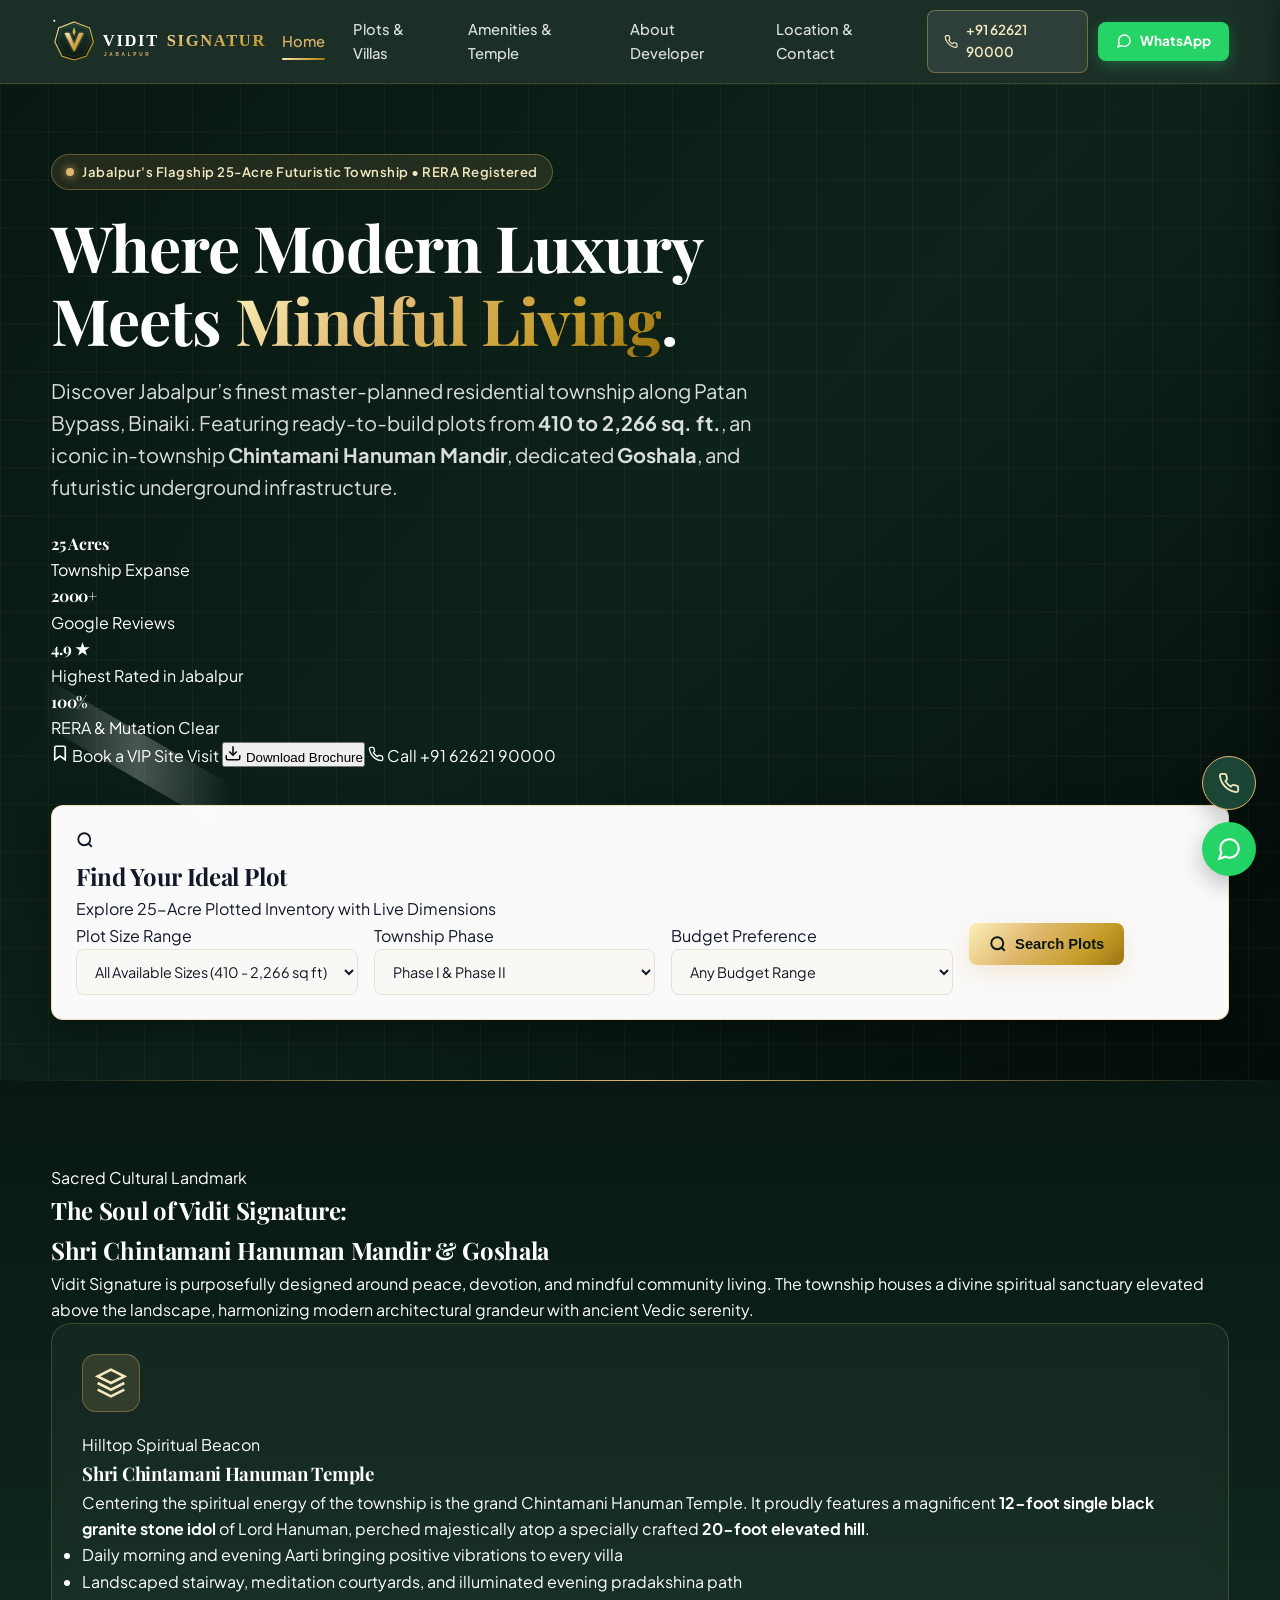
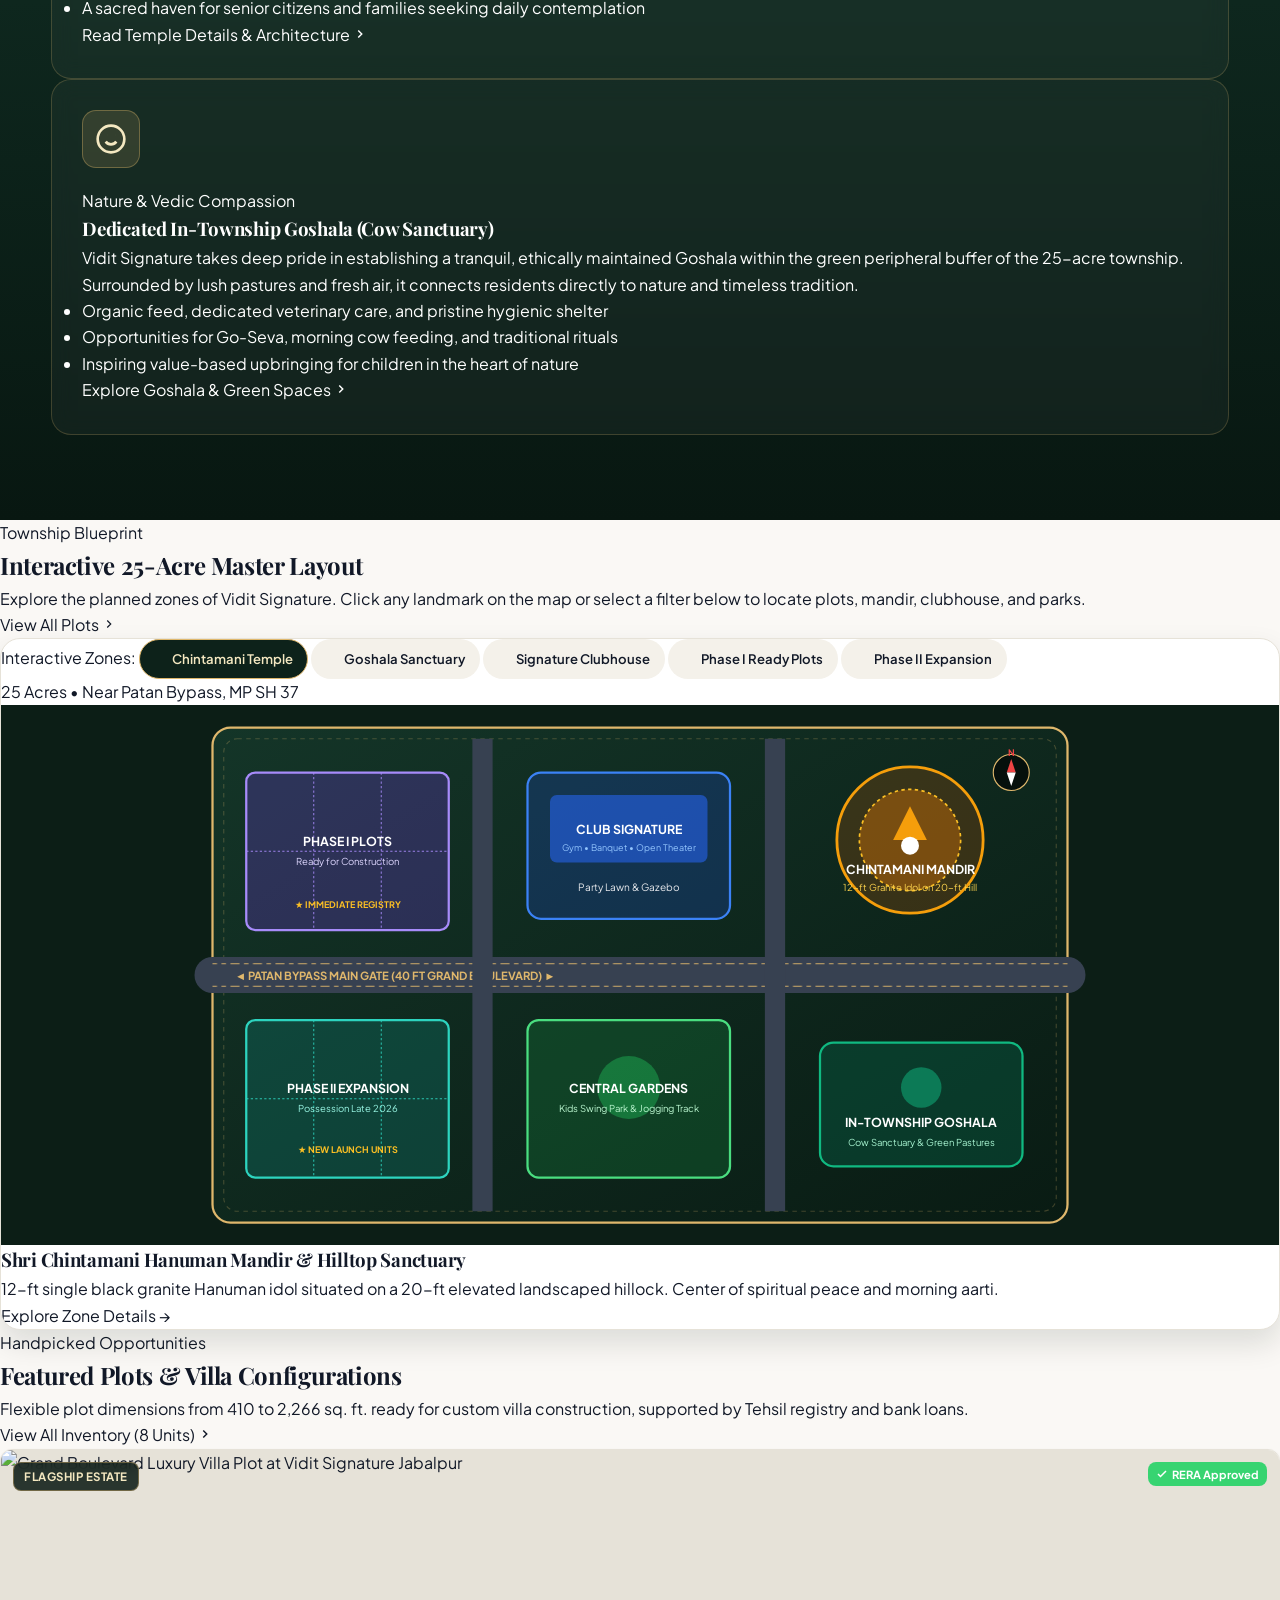
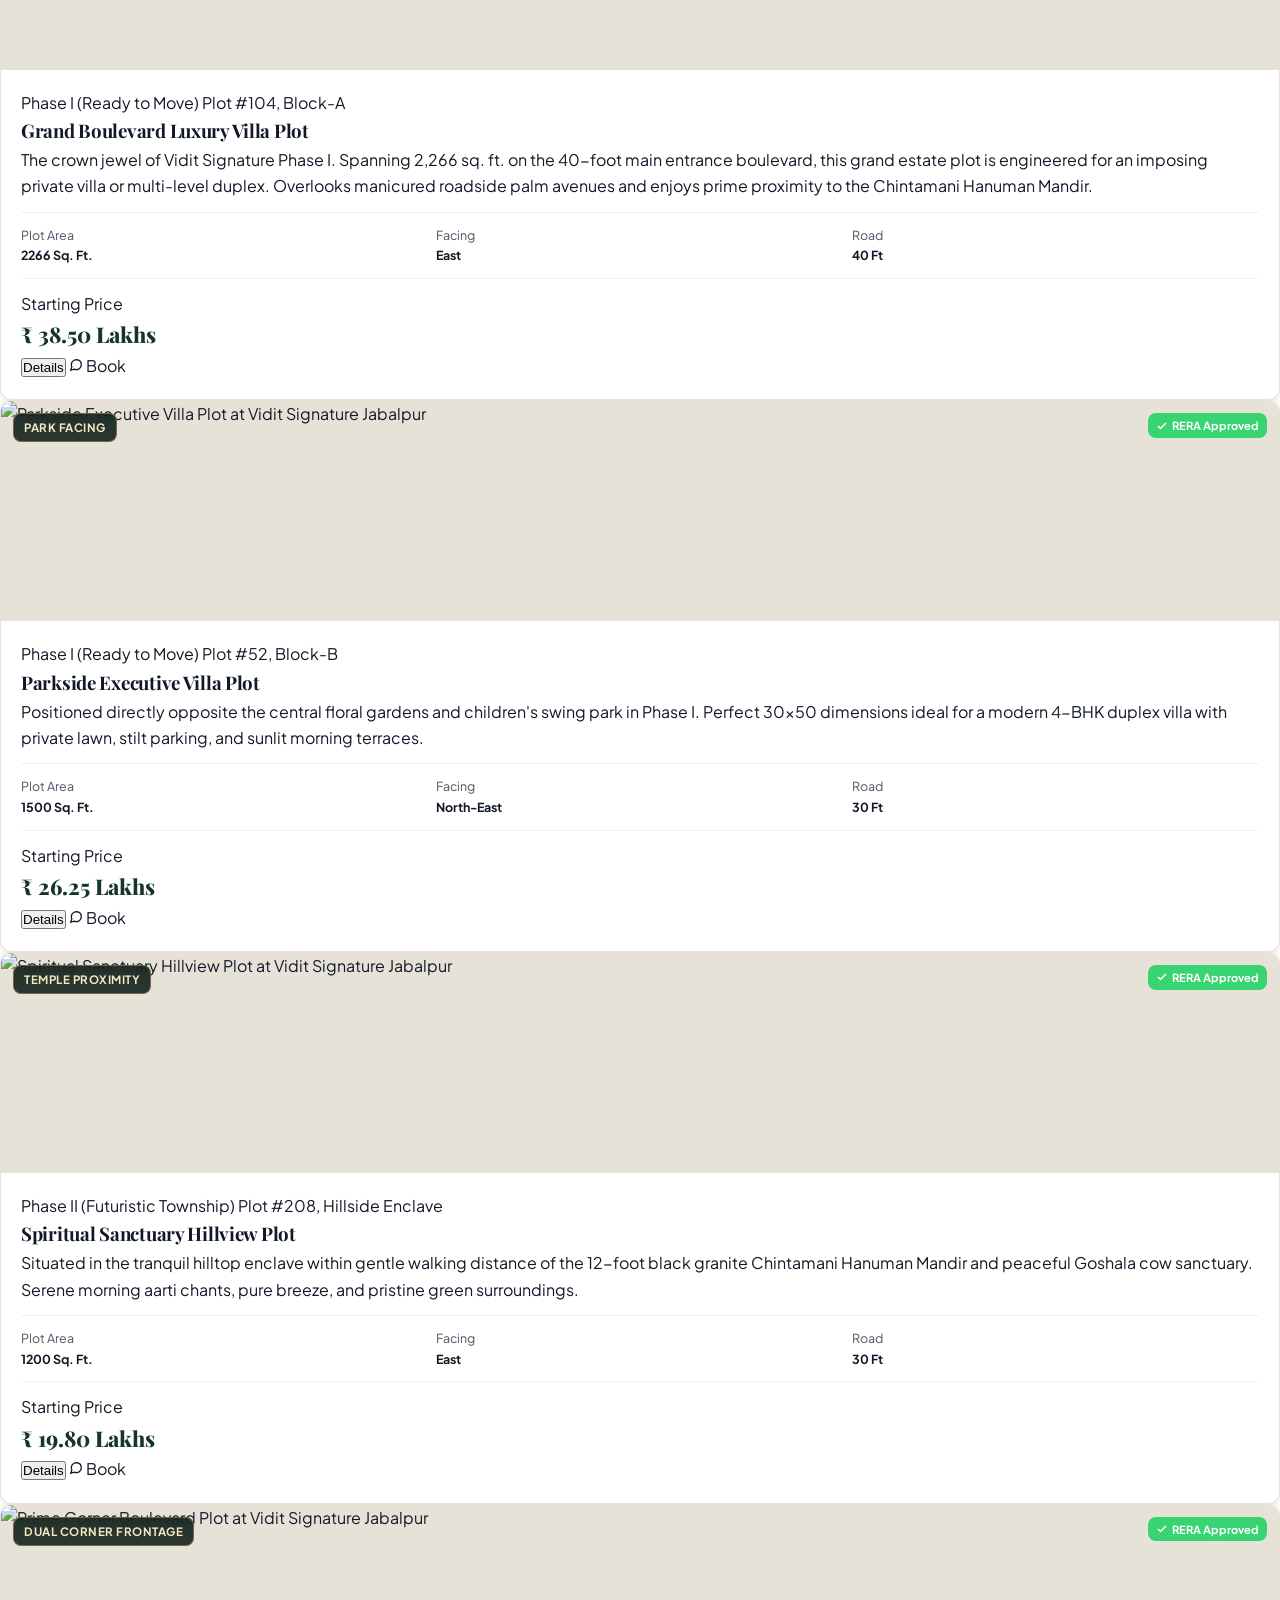
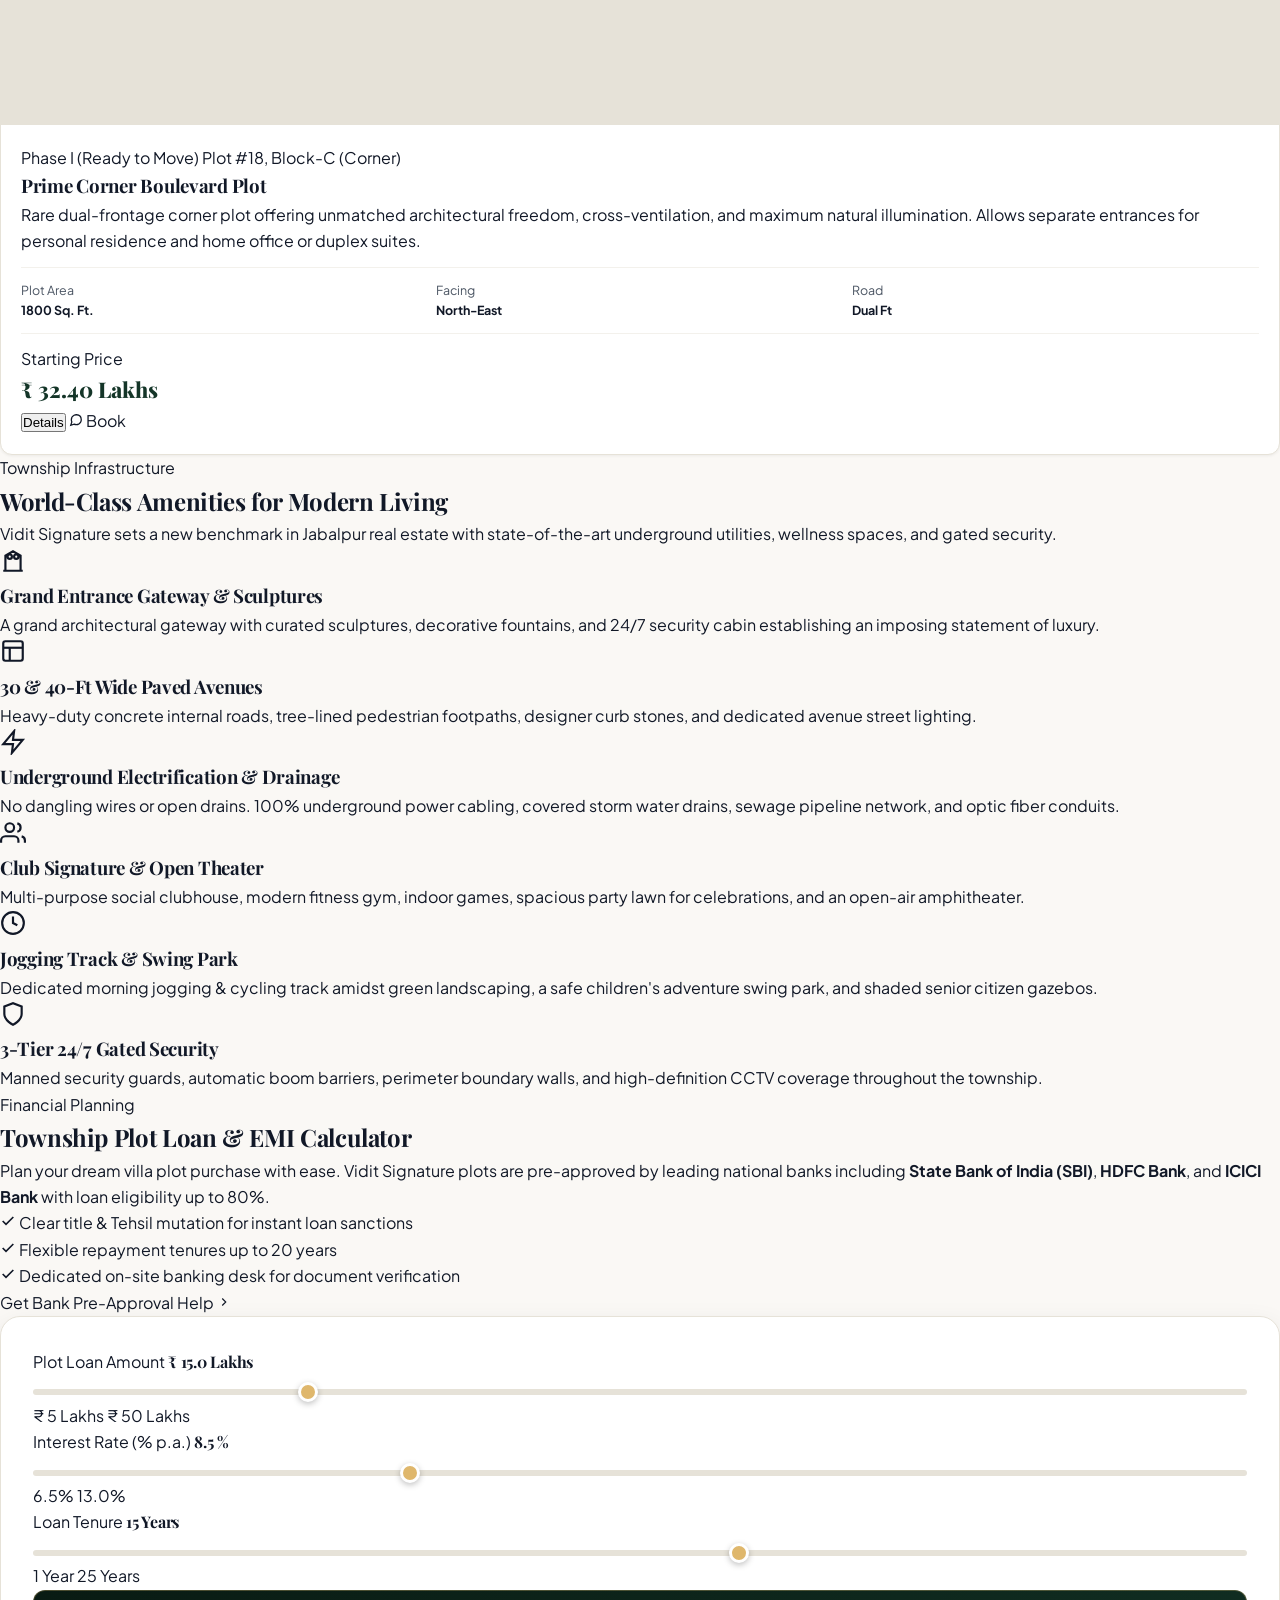
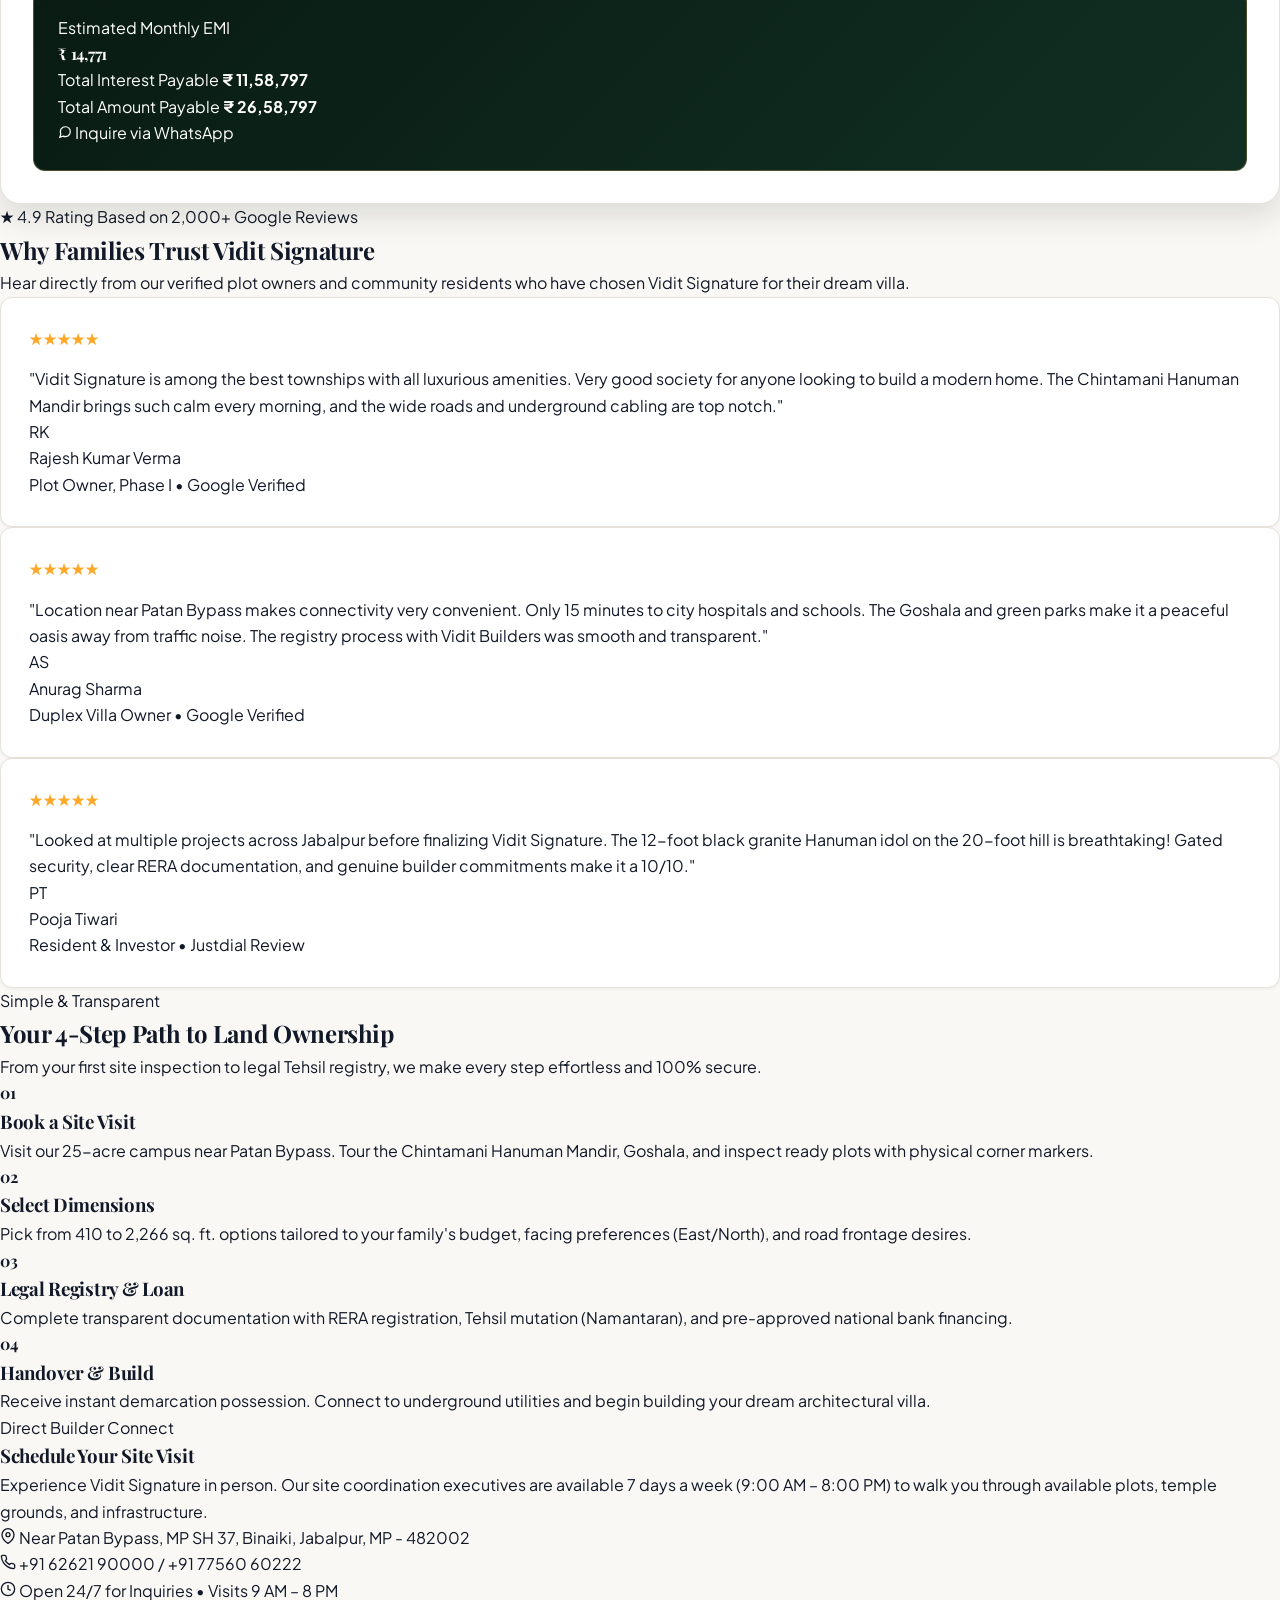
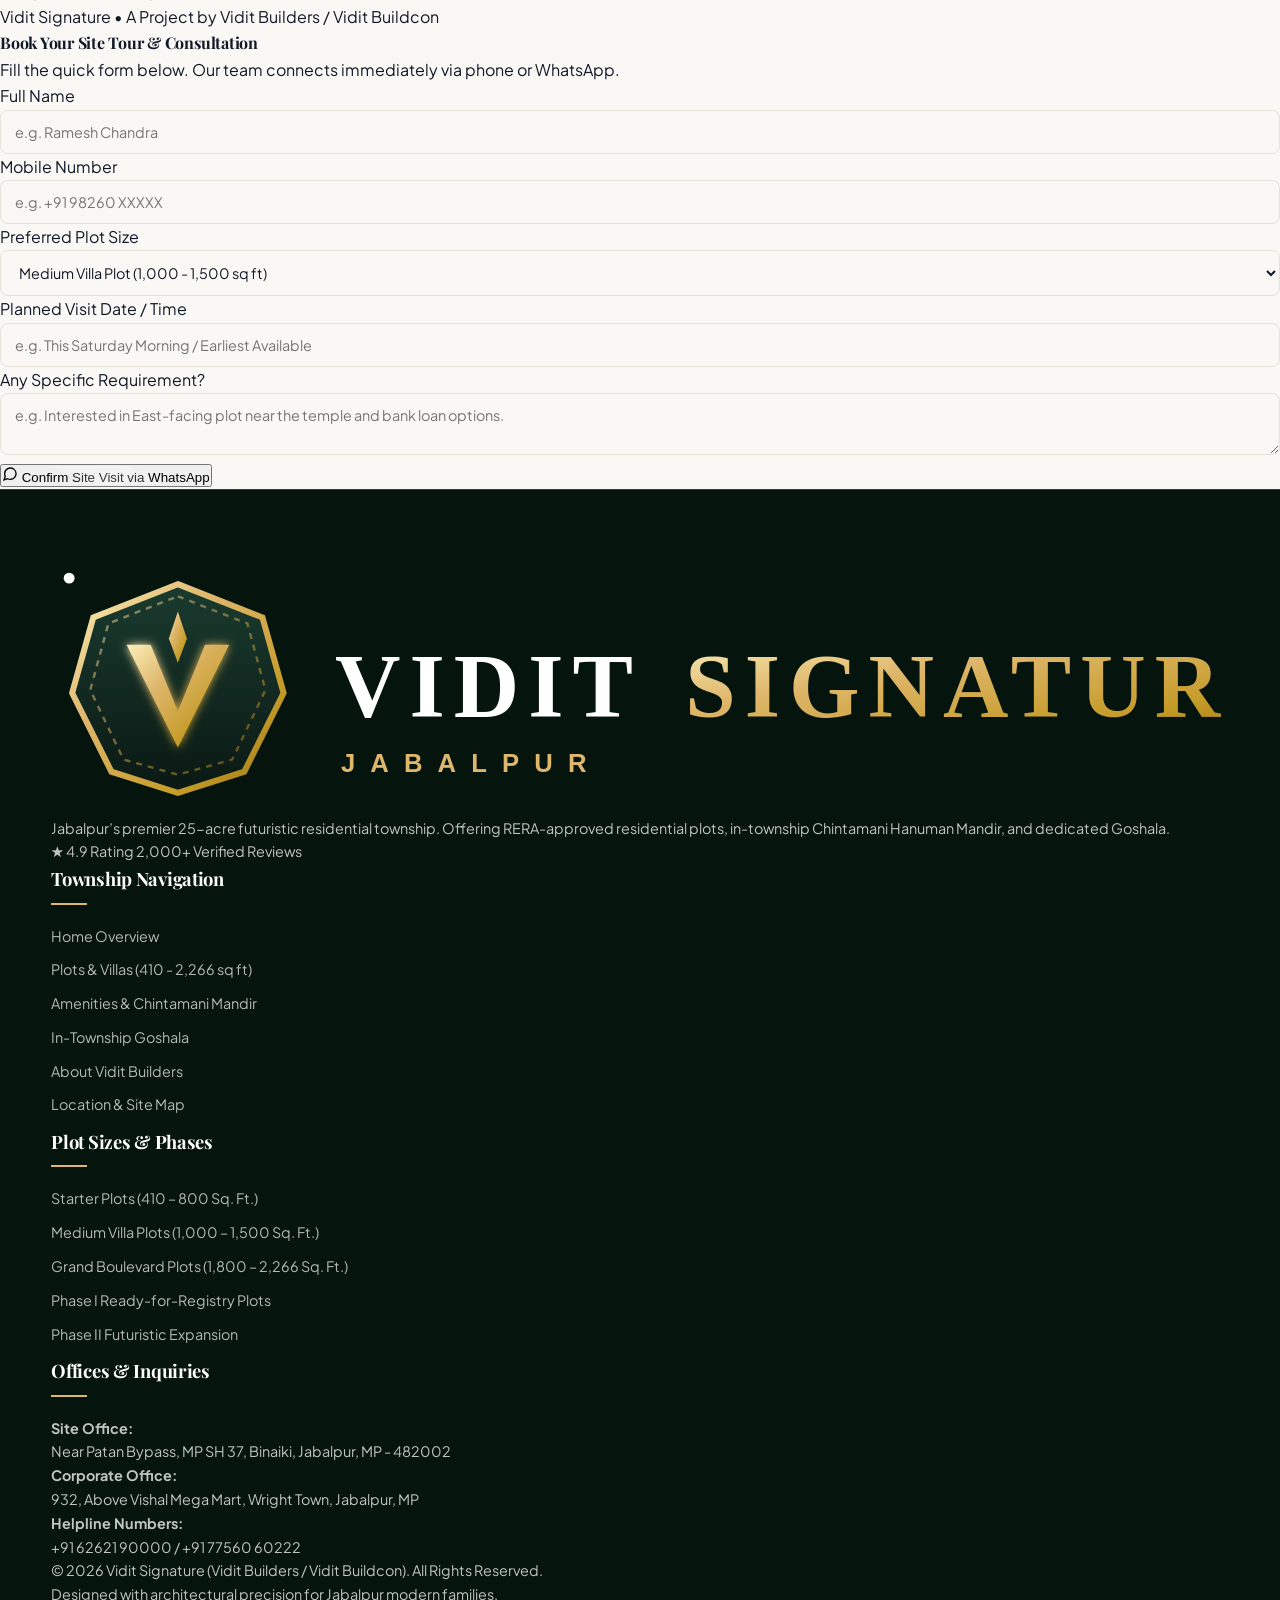
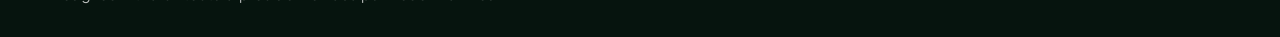
==== commit db3db575: "Remove top announcement bar from above header and streamline brand logo typography" ====
--- a/index.html
+++ b/index.html
@@ -81,33 +81,6 @@
 </head>
 <body>
 
-    <!-- === TOP ANNOUNCEMENT & CONTACT BAR === -->
-    <aside class="top-contact-bar" aria-label="Quick contact and certifications">
-        <div class="container-inner">
-            <div class="flex items-center gap-3 flex-wrap">
-                <span class="badge-rera">
-                    <svg width="13" height="13" viewBox="0 0 24 24" fill="none" stroke="currentColor" stroke-width="2.5"><polyline points="20 6 9 17 4 12"></polyline></svg>
-                    MP RERA Registered Township
-                </span>
-                <span class="badge-rating">
-                    ★ 4.9 Rating (2,000+ Google Reviews)
-                </span>
-                <span class="hidden md:inline-block text-xs text-white/70">
-                    Site Visits: 9:00 AM – 8:00 PM (All 7 Days)
-                </span>
-            </div>
-
-            <div class="flex items-center gap-4 text-xs">
-                <a href="tel:+916262190000" class="hover:text-brass-light transition font-semibold">
-                    <svg width="13" height="13" viewBox="0 0 24 24" fill="none" stroke="currentColor" stroke-width="2.2"><path d="M22 16.92v3a2 2 0 0 1-2.18 2 19.79 19.79 0 0 1-8.63-3.07 19.5 19.5 0 0 1-6-6 19.79 19.79 0 0 1-3.07-8.67A2 2 0 0 1 4.11 2h3a2 2 0 0 1 2 1.72 12.84 12.84 0 0 0 .7 2.81 2 2 0 0 1-.45 2.11L8.09 9.91a16 16 0 0 0 6 6l1.27-1.27a2 2 0 0 1 2.11-.45 12.84 12.84 0 0 0 2.81.7A2 2 0 0 1 22 16.92z"></path></svg>
-                    <span>+91 62621 90000</span>
-                </a>
-                <a href="https://www.justdial.com/Jabalpur/Vidit-Signature-Binaiki/9999PX761-X761-230129063500-M1N6_BZDET" target="_blank" rel="noopener noreferrer" class="hidden sm:inline-flex items-center gap-1.5 px-2 py-0.5 rounded bg-orange-600/30 text-orange-300 font-bold border border-orange-500/30">
-                    <span>Justdial Verified</span>
-                </a>
-            </div>
-        </div>
-    </aside>
 
     <!-- === MAIN SITE HEADER === -->
     <header class="site-header">
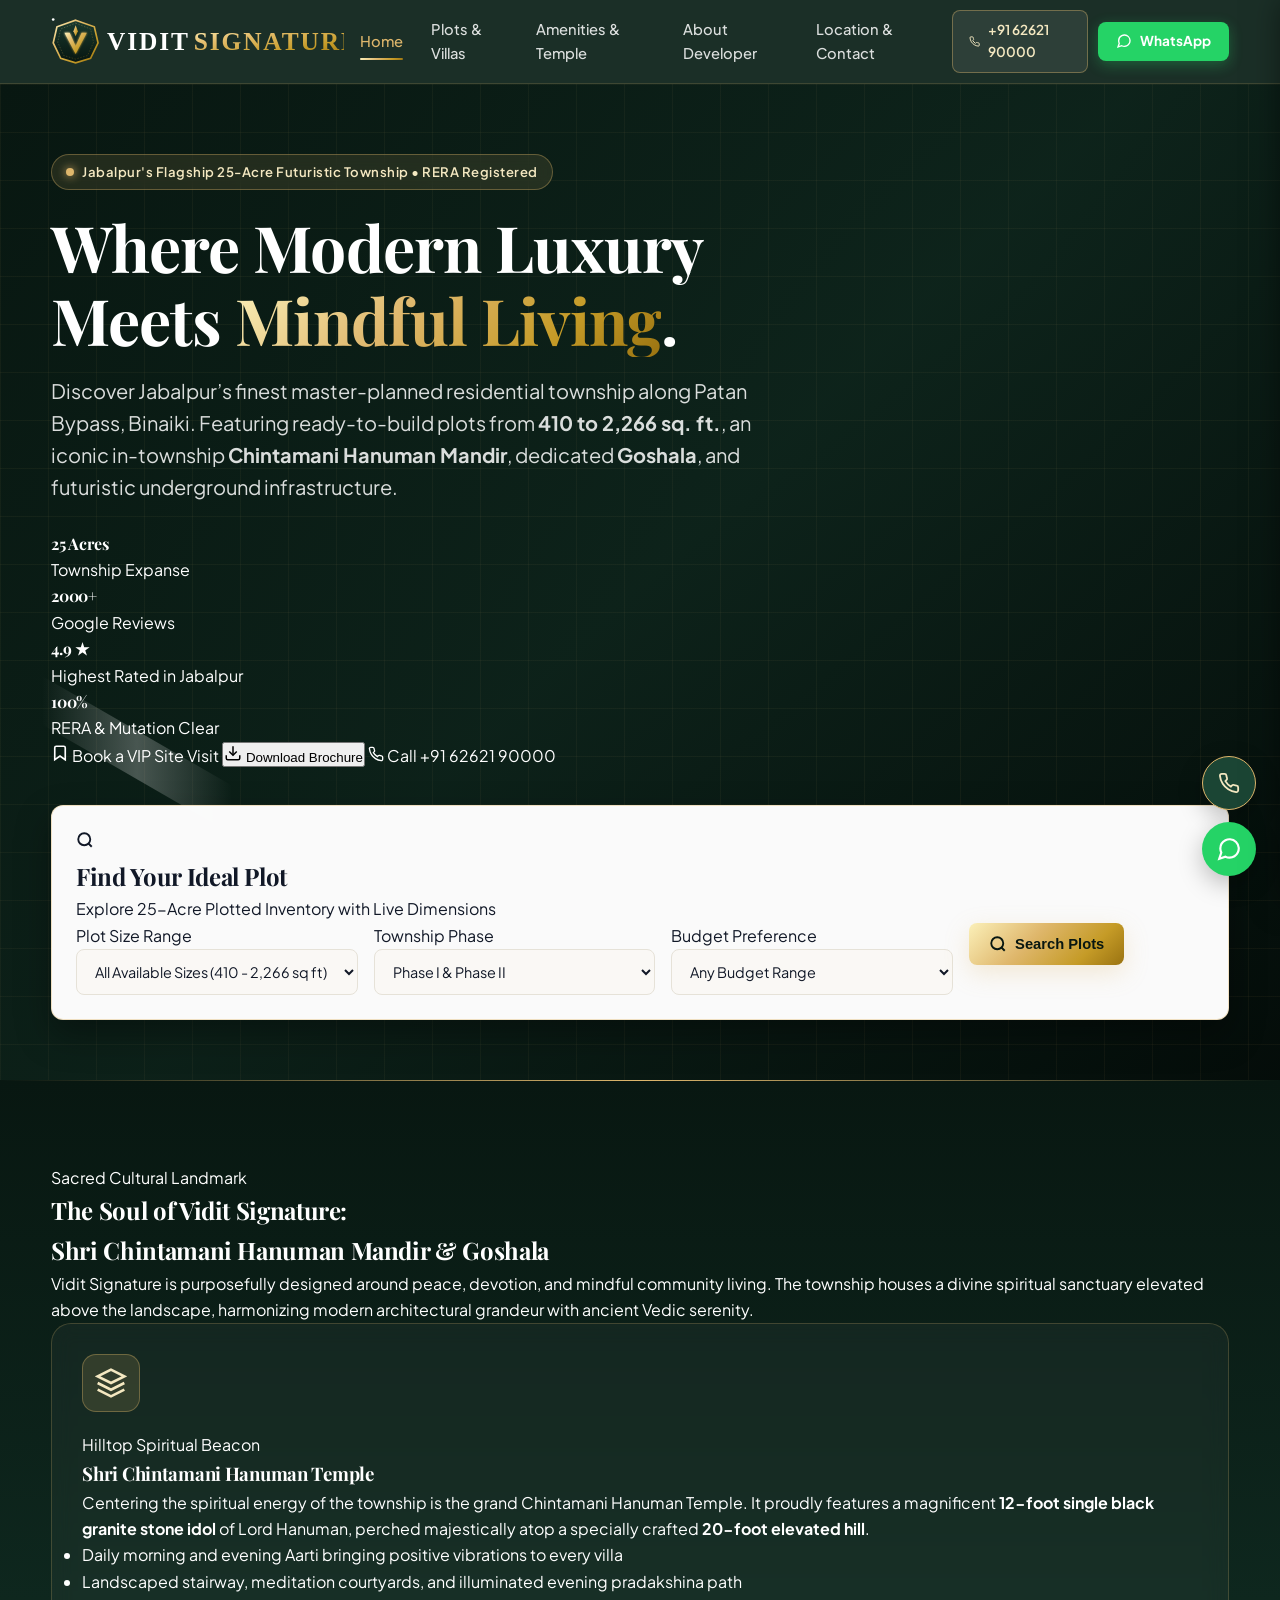
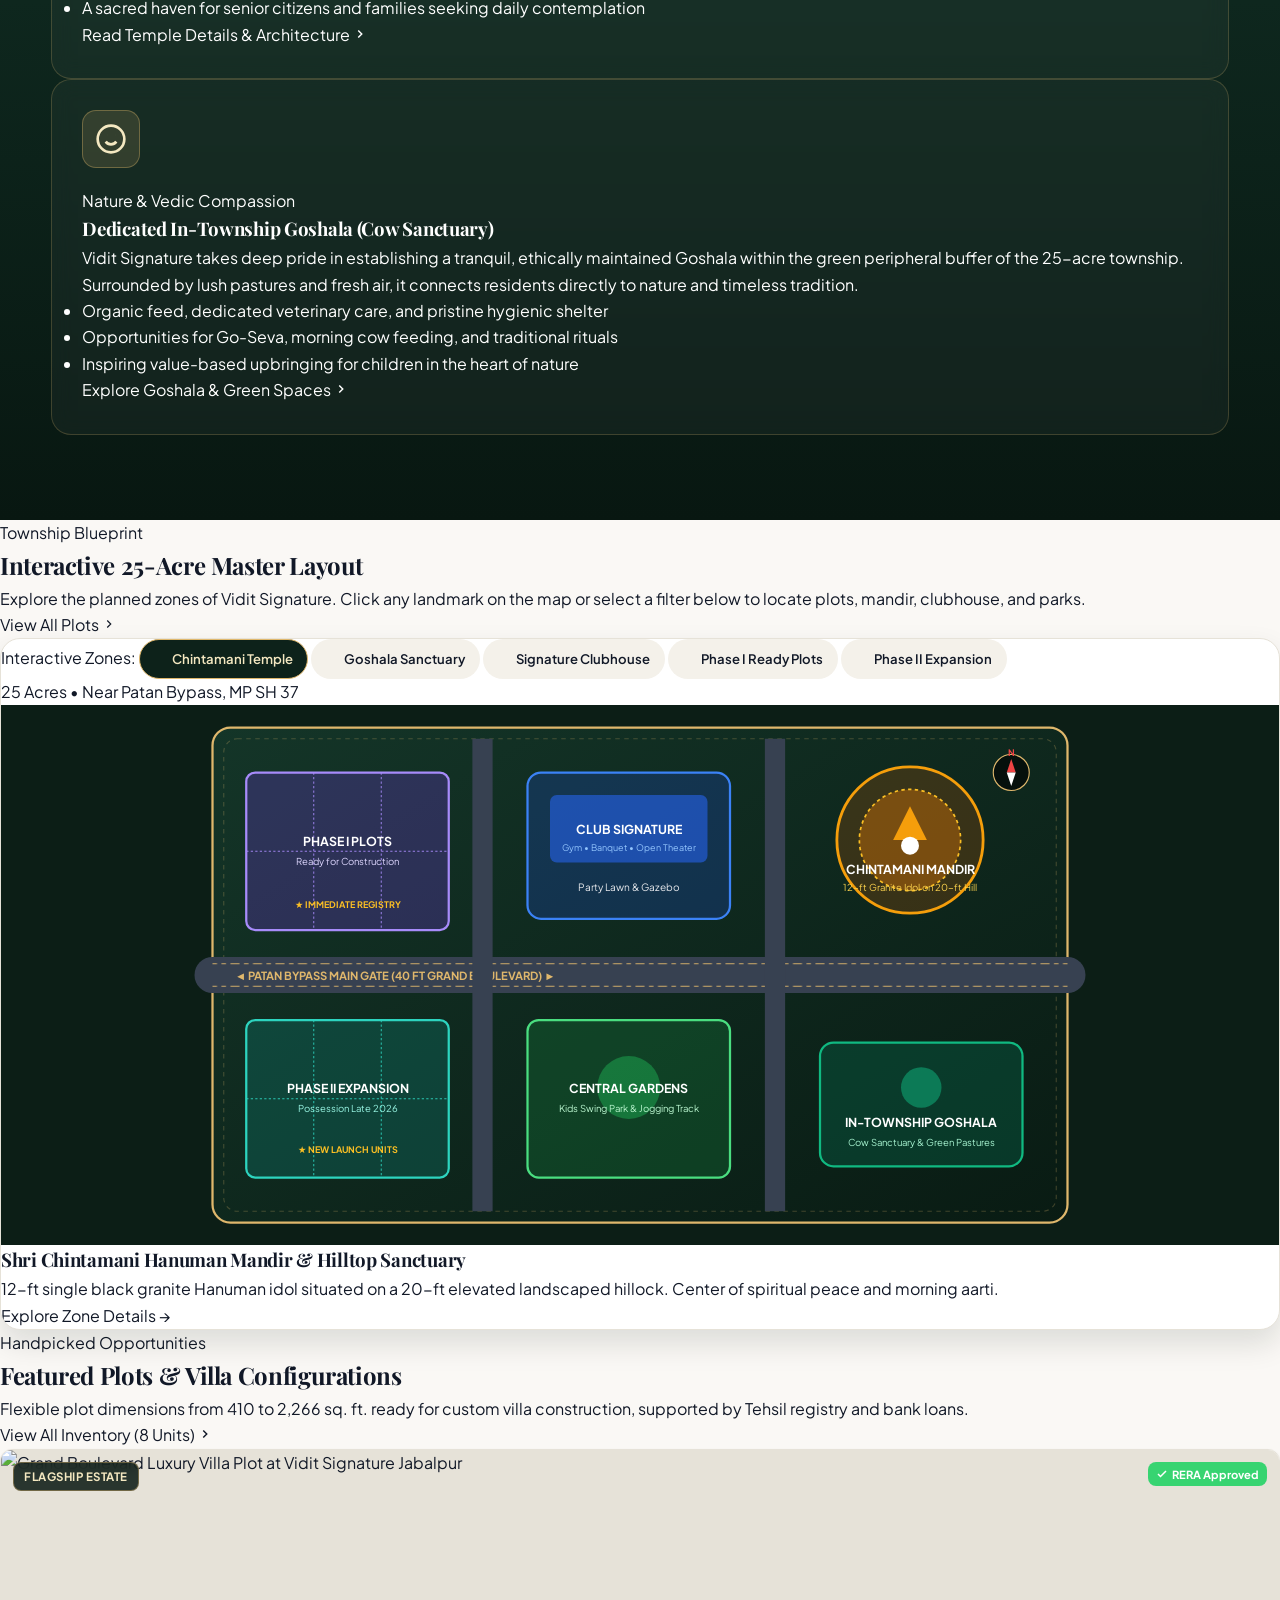
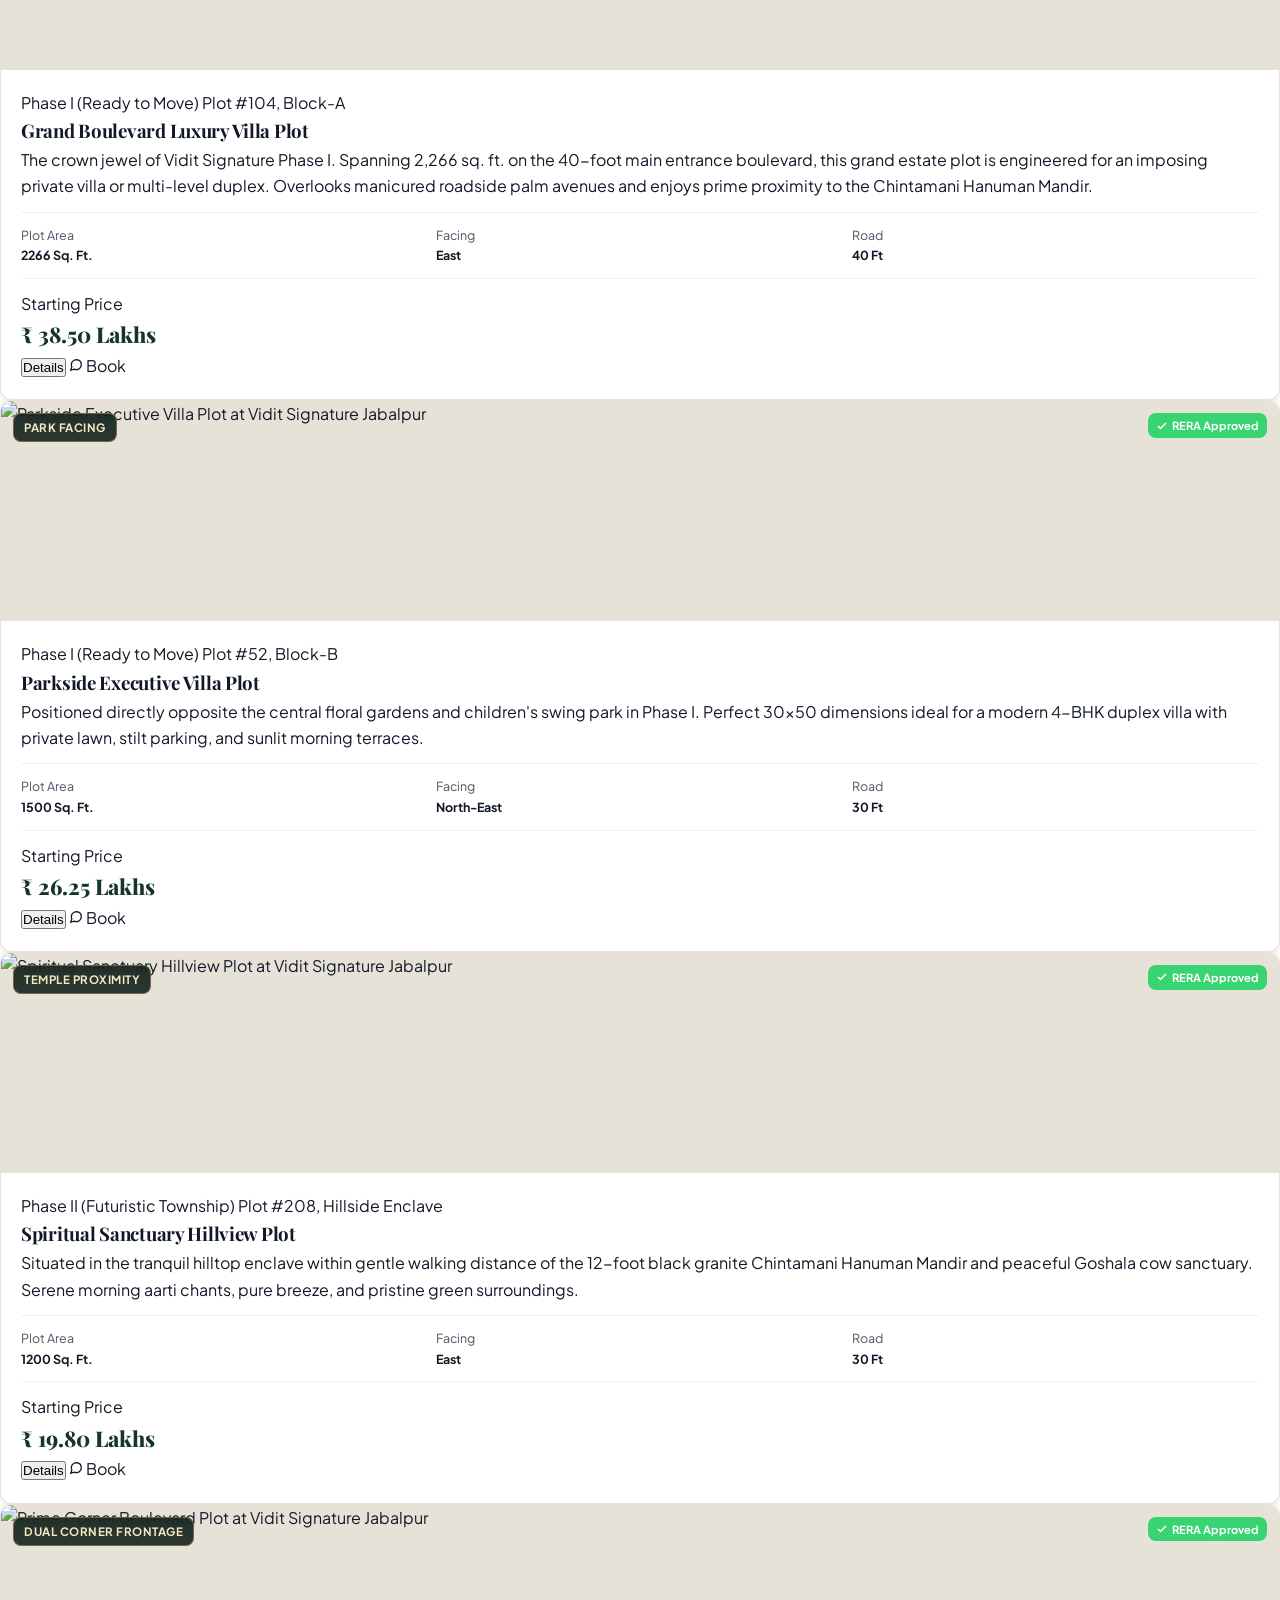
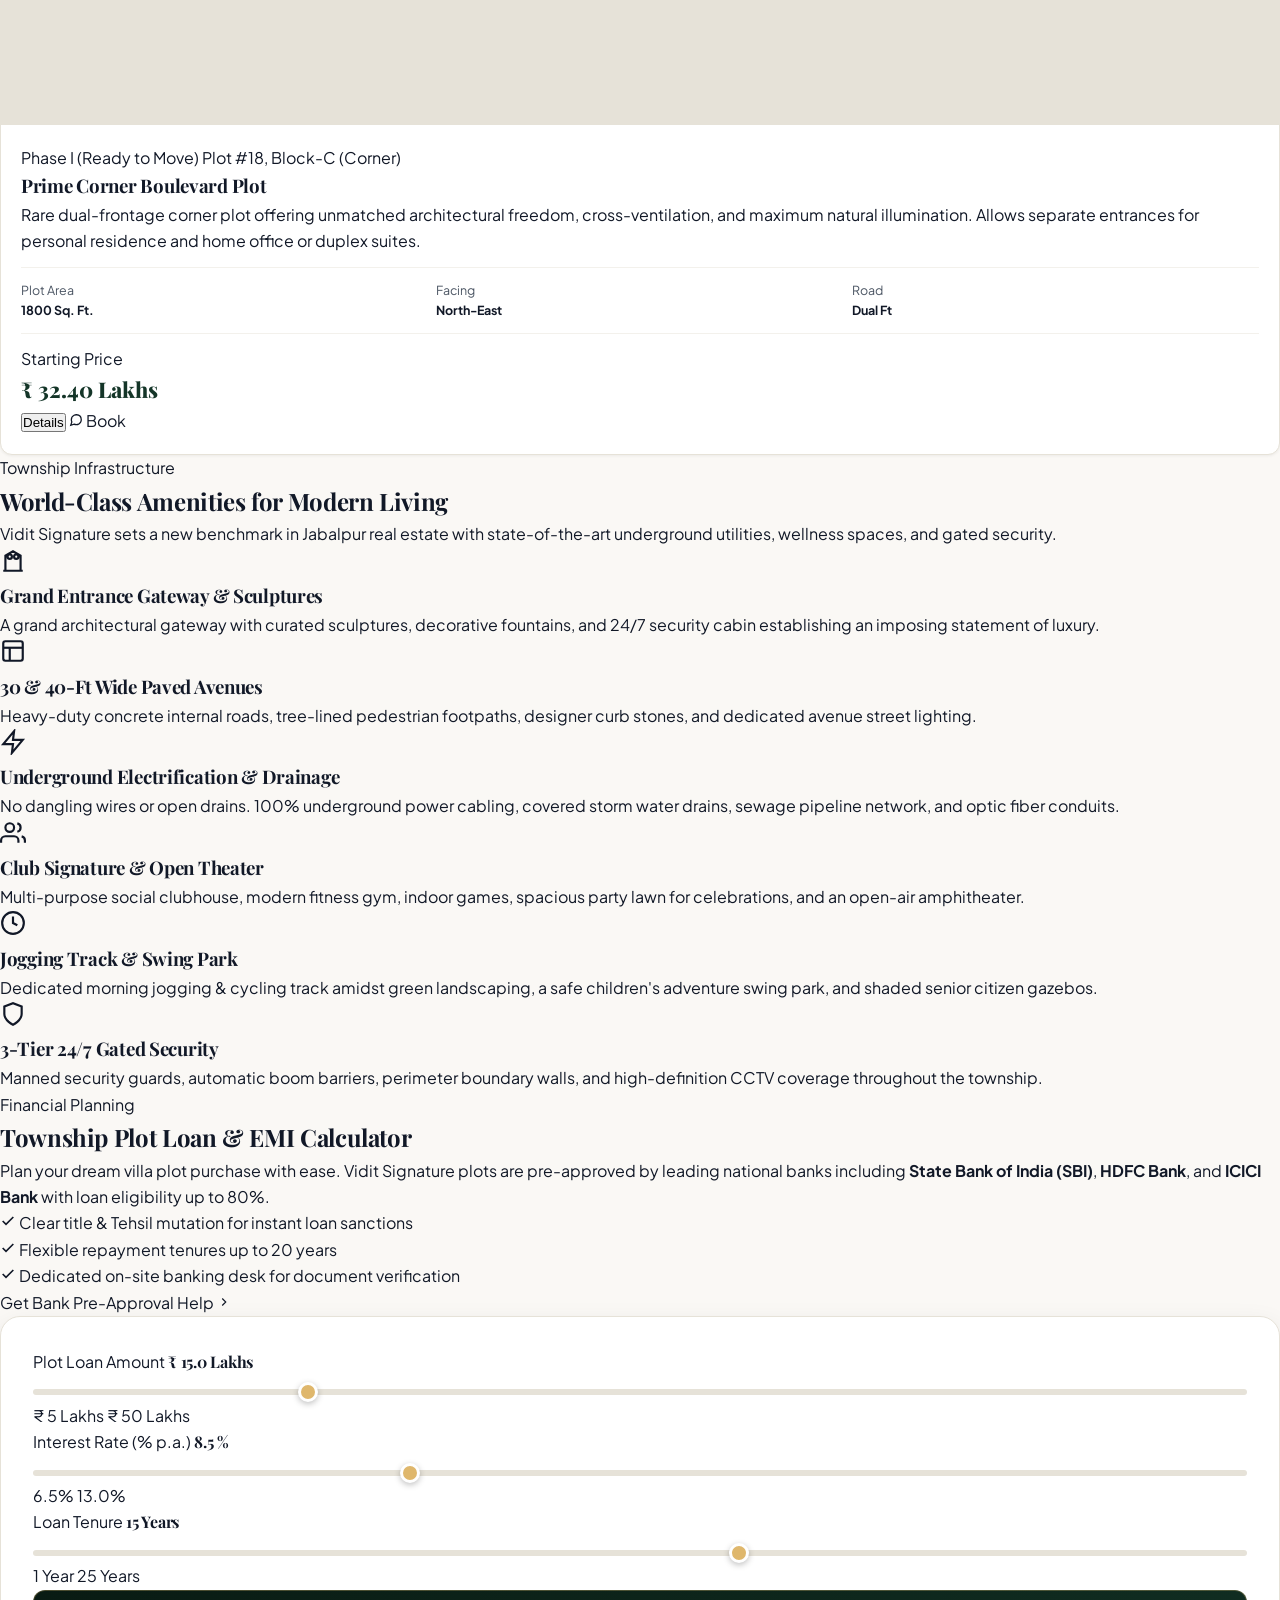
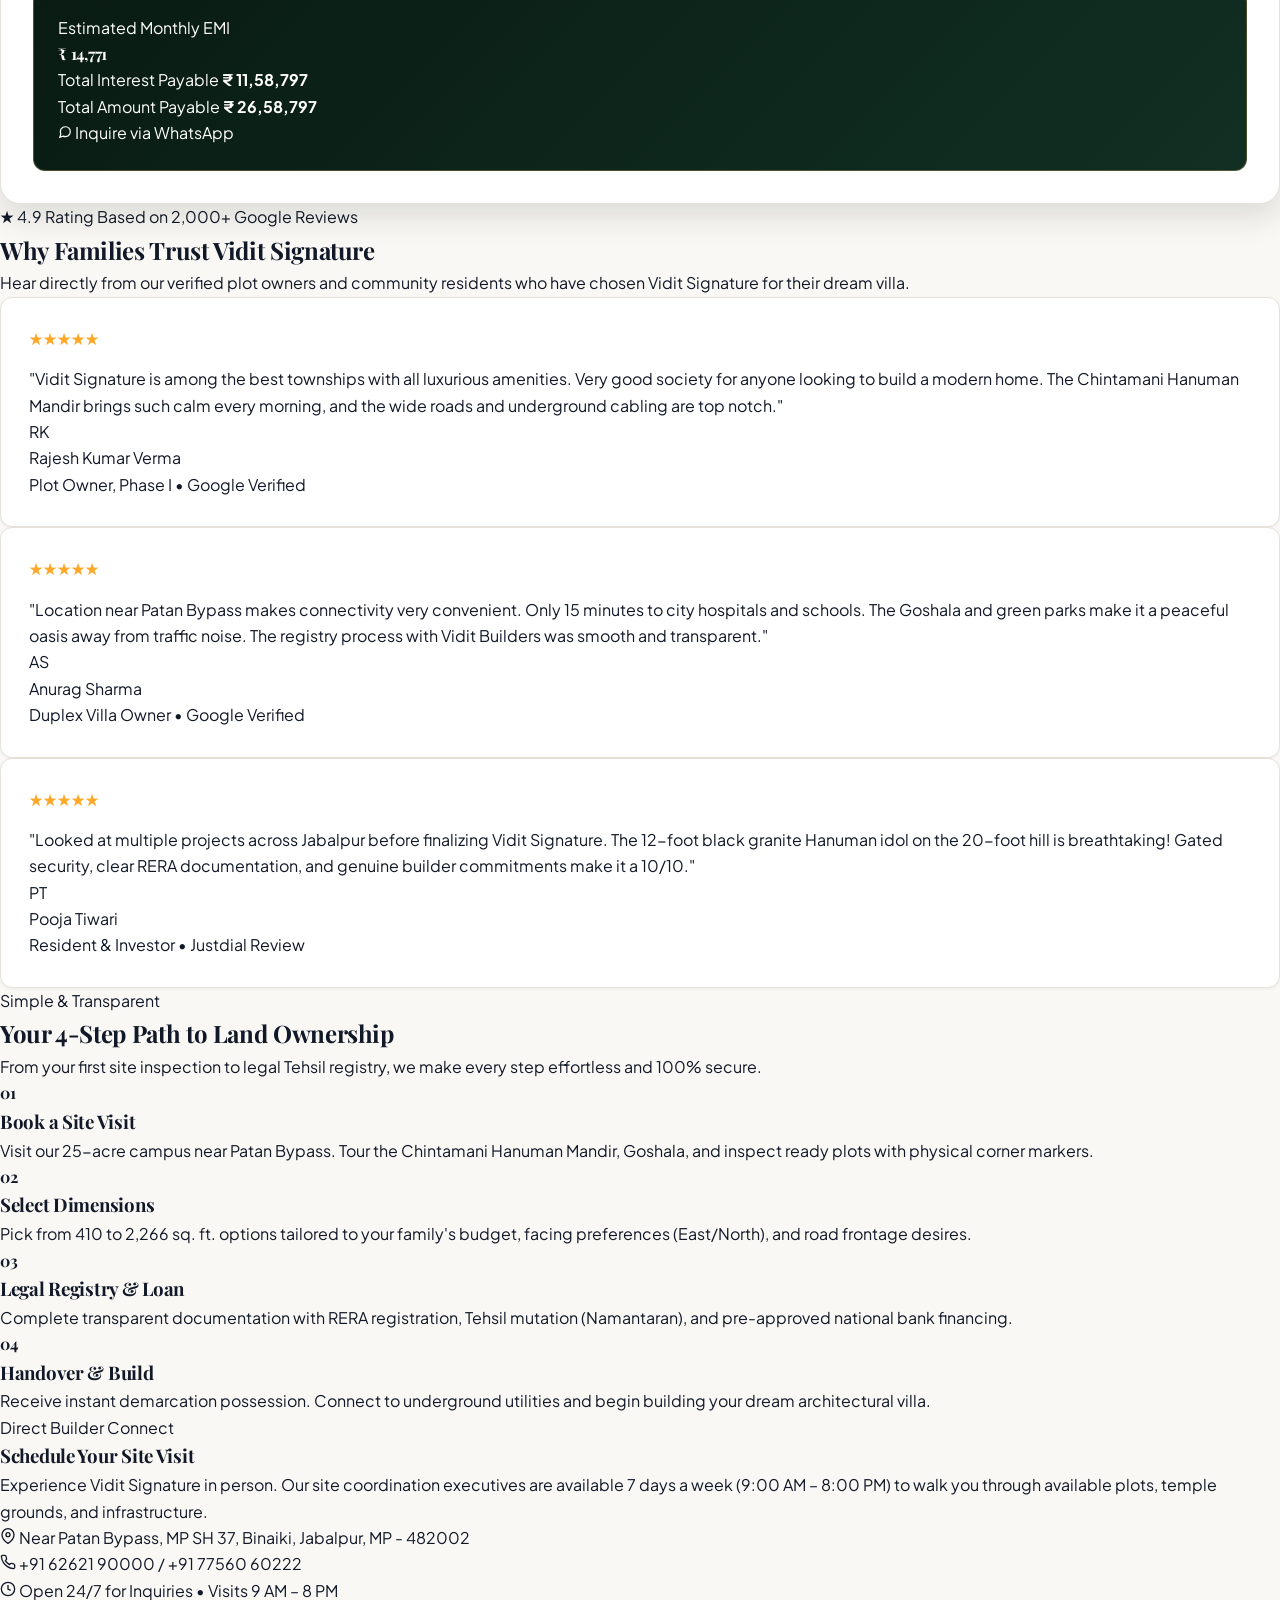
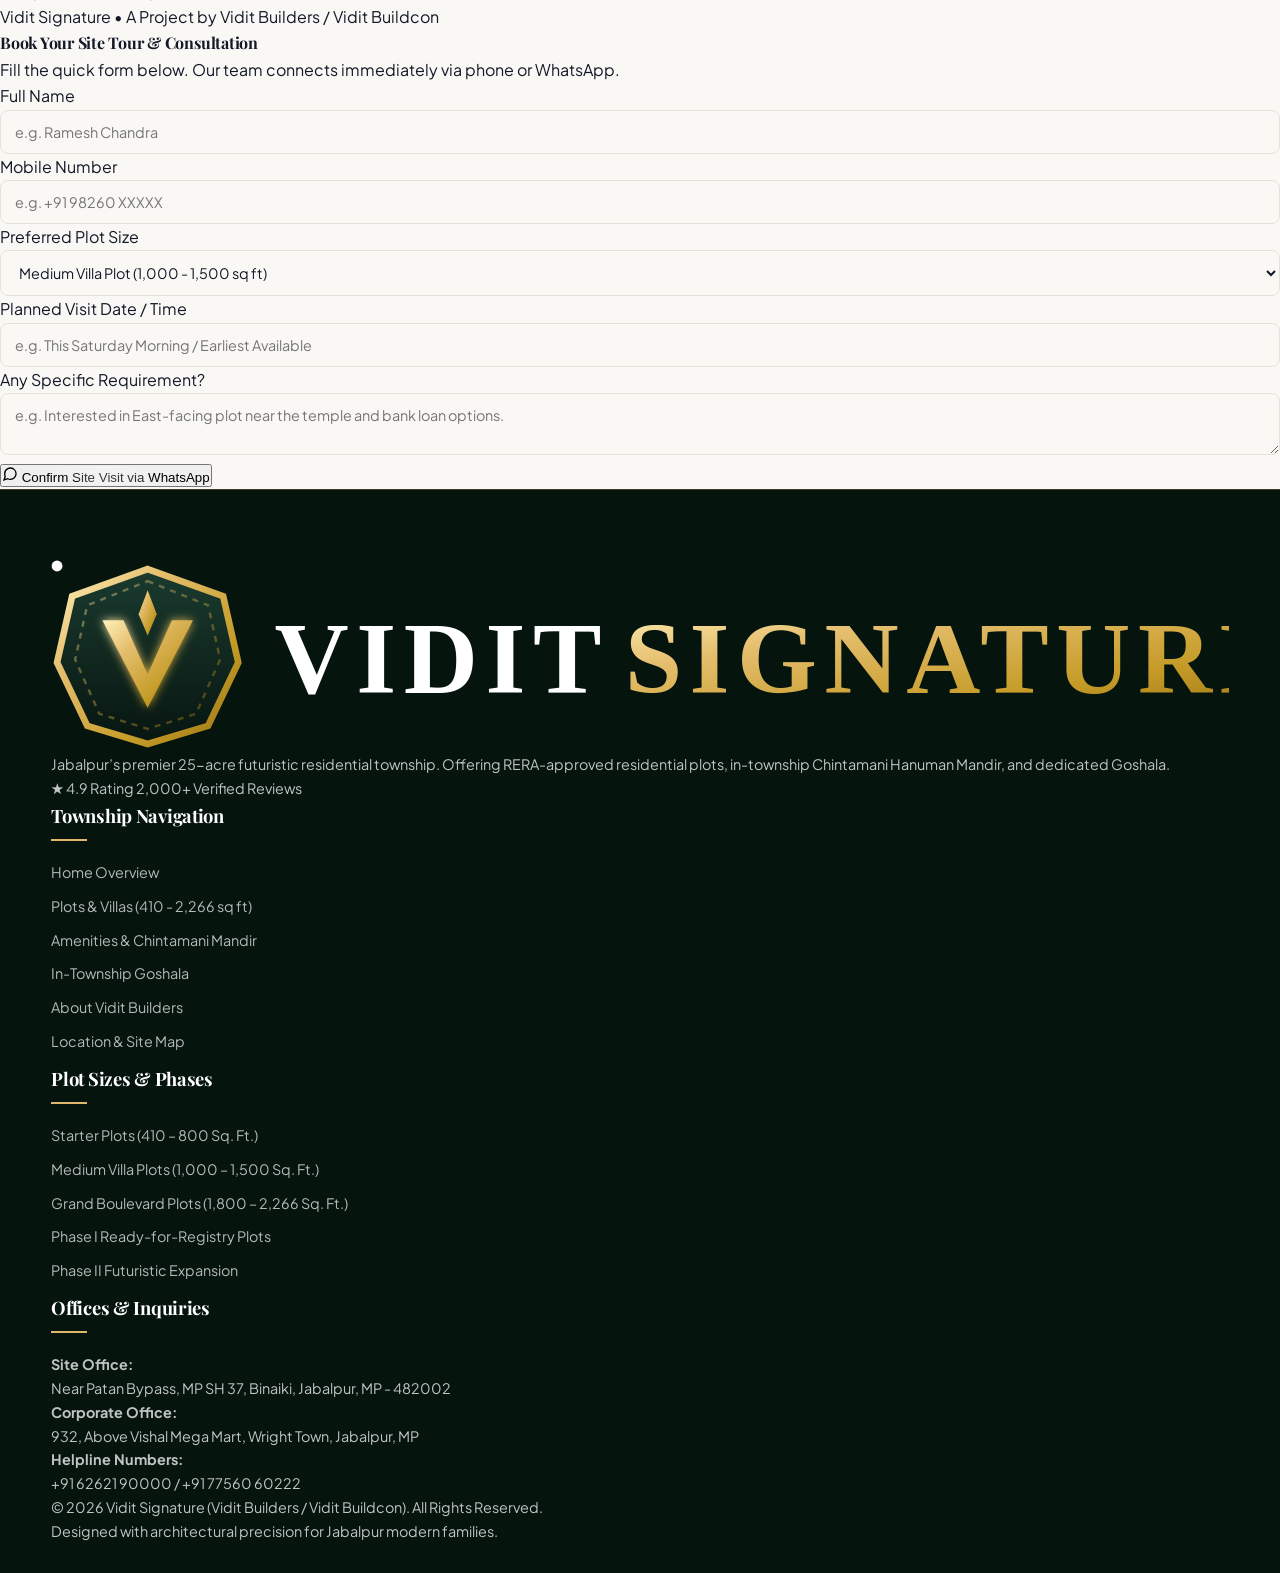
==== commit 624676b2: "Enhance mobile logo sizing and remove Jabalpur subtitle for clean high visibility" ====
--- a/index.html
+++ b/index.html
@@ -122,7 +122,7 @@
     <div class="drawer-backdrop" id="drawer-backdrop"></div>
     <div class="mobile-drawer" id="mobile-drawer" aria-hidden="true">
         <div class="drawer-header">
-            <img src="assets/logo.svg" alt="Vidit Signature" class="h-10 w-auto">
+            <img src="assets/logo.svg" alt="Vidit Signature" class="h-11 w-auto max-w-[210px]">
             <button class="drawer-close" id="drawer-close" aria-label="Close menu">
                 <svg width="24" height="24" viewBox="0 0 24 24" fill="none" stroke="currentColor" stroke-width="2.2"><line x1="18" y1="6" x2="6" y2="18"></line><line x1="6" y1="6" x2="18" y2="18"></line></svg>
             </button>
--- a/css/vidit-style.css
+++ b/css/vidit-style.css
@@ -204,9 +204,25 @@
 }
 
 .site-logo .logo-img {
-  height: 48px;
+  height: 40px;
   width: auto;
+  max-width: 220px;
+  object-fit: contain;
   transition: transform 0.3s ease;
+}
+
+@media (min-width: 480px) {
+  .site-logo .logo-img {
+    height: 44px;
+    max-width: 260px;
+  }
+}
+
+@media (min-width: 768px) {
+  .site-logo .logo-img {
+    height: 48px;
+    max-width: none;
+  }
 }
 
 .site-logo:hover .logo-img {
